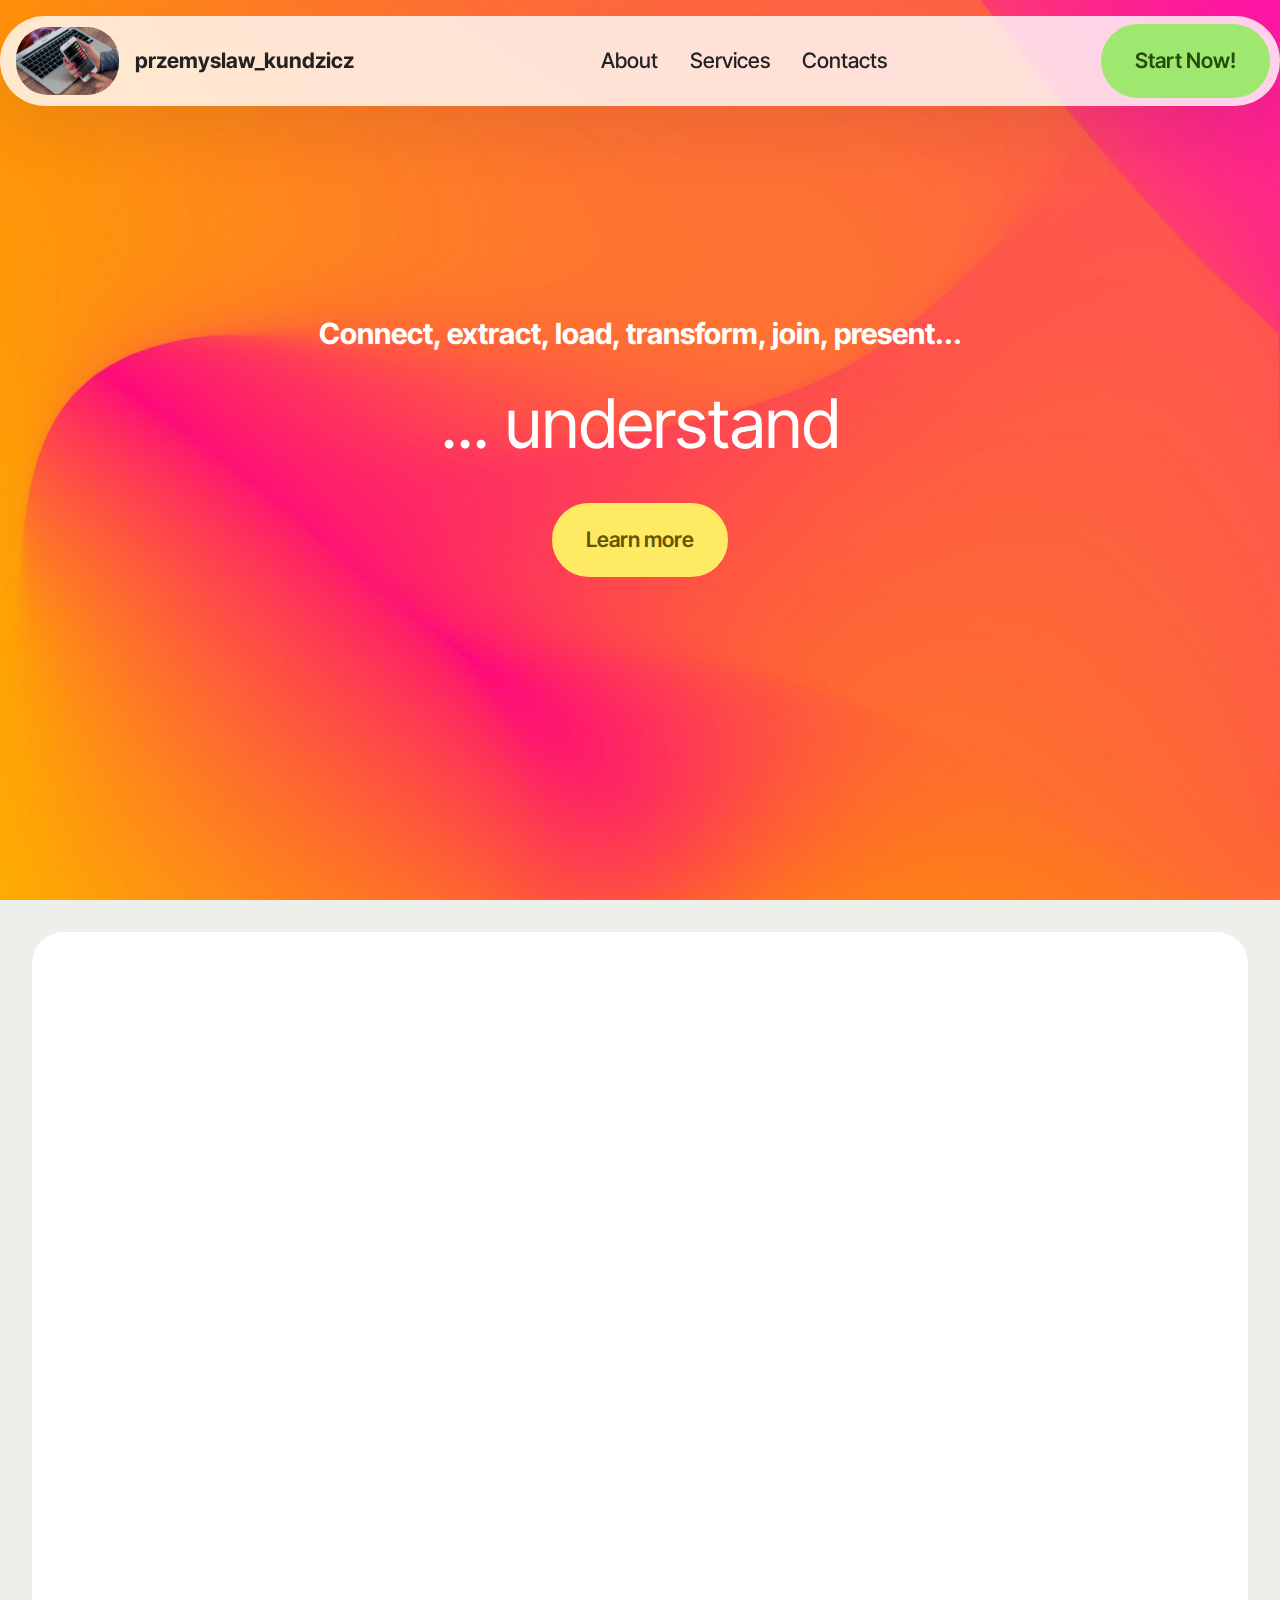
==== index.html @ 1487f39a "Add files via upload" ====
<!DOCTYPE html>
<html  >
<head>
  <!-- Site made with Mobirise Website Builder v5.9.13, https://mobirise.com -->
  <meta charset="UTF-8">
  <meta http-equiv="X-UA-Compatible" content="IE=edge">
  <meta name="generator" content="Mobirise v5.9.13, mobirise.com">
  <meta name="viewport" content="width=device-width, initial-scale=1, minimum-scale=1">
  <link rel="shortcut icon" href="assets/images/mbr-206x137.jpg" type="image/x-icon">
  <meta name="description" content="">
  
  
  <title>Home</title>
  <link rel="stylesheet" href="assets/bootstrap/css/bootstrap.min.css">
  <link rel="stylesheet" href="assets/bootstrap/css/bootstrap-grid.min.css">
  <link rel="stylesheet" href="assets/bootstrap/css/bootstrap-reboot.min.css">
  <link rel="stylesheet" href="assets/animatecss/animate.css">
  <link rel="stylesheet" href="assets/dropdown/css/style.css">
  <link rel="stylesheet" href="assets/socicon/css/styles.css">
  <link rel="stylesheet" href="assets/theme/css/style.css">
  <link rel="preload" href="https://fonts.googleapis.com/css?family=Inter+Tight:100,200,300,400,500,600,700,800,900,100i,200i,300i,400i,500i,600i,700i,800i,900i&display=swap" as="style" onload="this.onload=null;this.rel='stylesheet'">
  <noscript><link rel="stylesheet" href="https://fonts.googleapis.com/css?family=Inter+Tight:100,200,300,400,500,600,700,800,900,100i,200i,300i,400i,500i,600i,700i,800i,900i&display=swap"></noscript>
  <link rel="preload" as="style" href="assets/mobirise/css/mbr-additional.css?v=qPRZ7z"><link rel="stylesheet" href="assets/mobirise/css/mbr-additional.css?v=qPRZ7z" type="text/css">

  
  
  
</head>
<body>
  
  <section data-bs-version="5.1" class="menu menu5 cid-u58ZSZnhyz" once="menu" id="menu05-0">
	

	<nav class="navbar navbar-dropdown navbar-fixed-top navbar-expand-lg">
		<div class="container">
			<div class="navbar-brand">
				<span class="navbar-logo">
					<a href="https://mobiri.se">
						<img src="assets/images/mbr-206x137.jpg" alt="Mobirise Website Builder" style="height: 4.3rem;">
					</a>
				</span>
				<span class="navbar-caption-wrap"><a class="navbar-caption text-black display-4" href="https://mobiri.se">przemyslaw_kundzicz</a></span>
			</div>
			<button class="navbar-toggler" type="button" data-toggle="collapse" data-bs-toggle="collapse" data-target="#navbarSupportedContent" data-bs-target="#navbarSupportedContent" aria-controls="navbarNavAltMarkup" aria-expanded="false" aria-label="Toggle navigation">
				<div class="hamburger">
					<span></span>
					<span></span>
					<span></span>
					<span></span>
				</div>
			</button>
			<div class="collapse navbar-collapse" id="navbarSupportedContent">
				<ul class="navbar-nav nav-dropdown" data-app-modern-menu="true">
					<li class="nav-item">
						<a class="nav-link link text-black display-4" href="https://mobiri.se">About</a>
					</li>
					<li class="nav-item">
						<a class="nav-link link text-black display-4" href="https://mobiri.se" aria-expanded="false">Services</a>
					</li>
					<li class="nav-item">
						<a class="nav-link link text-black display-4" href="https://mobiri.se">Contacts</a>
					</li>
				</ul>
				<div class="navbar-buttons mbr-section-btn">
					<a class="btn btn-primary display-4" href="https://mobiri.se"> Start Now!</a>
				</div>
			</div>
		</div>
	</nav>
</section>

<section data-bs-version="5.1" class="header09 startm5 cid-u58ZUI13Qt mbr-fullscreen" id="header09-1">	
    
	
	
	<div class="container-fluid">
		<div class="row">
			<div class="content-wrap col-12 col-md-8">
				<h1 class="mbr-section-title mbr-fonts-style mbr-white mb-4 display-5"><strong>Connect, extract, load, transform, join, present...</strong><br></h1>
				
				<p class="mbr-fonts-style mbr-text mbr-white mb-4 display-1">... understand<br></p>
				<div class="mbr-section-btn">
					<a class="btn btn-danger display-7" href="https://mobiri.se">
						Learn more
					</a>
				</div>
			</div>
		</div>
	</div>
</section>

<section data-bs-version="5.1" class="start article01 cid-u5jY8xt0sE" id="article01-4">
	

	
	
	<div class="container">
		<div class="row justify-content-center">
			<div class="card col-md-12 col-lg-12">
				<div class="card-wrapper">
					<div class="row">
						<div class="image-wrapper col-12 col-sm-6 justify-content-center">
							<img src="assets/images/11.jpg" alt="Mobirise Website Builder">
						</div>
						<div class="image-wrapper col-12 col-sm-6 justify-content-center">
							<img src="assets/images/gallery02.jpg" alt="Mobirise Website Builder">
						</div>
					</div>

					<div class="card-box align-left mb-3 card-content-text">
						<h4 class="card-title mbr-fonts-style mbr-white mb-0 display-5"><strong>Let us do magic</strong></h4>
						<p class="mbr-text mbr-fonts-style mt-3 mb-0 display-7">
						Photography, an eternal art, embraces tradition, creativity, and skill. It captures narratives through mesmerizing frames, linking generations. From shutter to showcase, it's a form of expression that celebrates uniqueness. Photography evokes delight and empowers us to create with our own perspectives. It immortalizes memories and defines trends, igniting the allure of creation.
						</p>
						
					</div>
				</div>
			</div>
		</div>
	</div>
</section>

<section data-bs-version="5.1" class="features11 cid-u5k0Bs9Fzd" id="features11-6">
    <!---->
    

    
    
    <div class="container">
        <div class="title">
            <h3 class="mbr-section-title mbr-fonts-style mb-4 display-2">
                <strong>Pricing</strong></h3>
            
        </div>
        <div class="item features-image">
            <div class="item-wrapper">
                <div class="row align-items-center">
                    <div class="col-12 col-md-3">
                        <div class="image-wrapper">
                            <img src="assets/images/mbr-596x397.jpg" alt="Mobirise Website Builder" title="">
                        </div>
                    </div>
                    <div class="col-12 col-md">
                        <div class="card-box">
                            <div class="row">
                                <div class="col-12">
                                    <div class="top-line">
                                        <h4 class="card-title mbr-fonts-style display-5"><strong>Walk</strong></h4>
                                        <p class="cost mbr-fonts-style display-5">
                                            $599</p>
                                    </div>
                                </div>
                                <div class="col-12">
                                    <div class="bottom-line">
                                        <p class="mbr-text mbr-fonts-style m-0 display-7">
                                            Themes in the Mobirise website builder offer multiple blocks: intros,
                                            sliders, galleries, forms, articles, and so on. Start a project and click on
                                            the red plus buttons to see the blocks available for your theme.
                                        </p>
                                    </div>
                                </div>
                            </div>
                        </div>
                    </div>
                </div>
            </div>
        </div>
        <div class="item features-image">
            <div class="item-wrapper">
                <div class="row align-items-center">
                    <div class="col-12 col-md-3">
                        <div class="image-wrapper">
                            <img src="assets/images/mbr-596x410.jpg" alt="Mobirise Website Builder" title="">
                        </div>
                    </div>
                    <div class="col-12 col-md">
                        <div class="card-box">
                            <div class="row">
                                <div class="col-12">
                                    <div class="top-line">
                                        <h4 class="card-title mbr-fonts-style display-5"><strong>Crawl</strong></h4>
                                        <p class="cost mbr-fonts-style display-5">
                                            $799</p>
                                    </div>
                                </div>
                                <div class="col-12">
                                    <div class="bottom-line">
                                        <p class="mbr-text mbr-fonts-style m-0 display-7">
                                            Themes in the Mobirise website builder offer multiple blocks: intros,
                                            sliders, galleries, forms, articles, and so on. Start a project and click on
                                            the red plus buttons to see the blocks available for your theme.
                                        </p>
                                    </div>
                                </div>
                            </div>
                        </div>
                    </div>
                </div>
            </div>
        </div>
        <div class="item features-image mb-4 col-12 col-md-">
            <div class="item-wrapper">
                <div class="row align-items-center">
                    <div class="col-12 col-md-3">
                        <div class="image-wrapper">
                            <img src="assets/images/mbr-596x397.jpeg" alt="Mobirise Website Builder" title="">
                        </div>
                    </div>
                    <div class="col-12 col-md">
                        <div class="card-box">
                            <div class="row">
                                <div class="col-12">
                                    <div class="top-line">
                                        <h4 class="card-title mbr-fonts-style display-5"><strong>Sprint</strong></h4>
                                        <p class="cost mbr-fonts-style display-5">
                                            $999</p>
                                    </div>
                                </div>
                                <div class="col-12">
                                    <div class="bottom-line">
                                        <p class="mbr-text mbr-fonts-style m-0 display-7">
                                            Themes in the Mobirise website builder offer multiple blocks: intros,
                                            sliders, galleries, forms, articles, and so on. Start a project and click on
                                            the red plus buttons to see the blocks available for your theme.
                                        </p>
                                    </div>
                                </div>
                            </div>
                        </div>
                    </div>
                </div>
            </div>
        </div>
    </div>
</section>

<section data-bs-version="5.1" class="footer6 cid-u5k1U9RckX" once="footers" id="footer6-7">

    

    

    <div class="container">
        <div class="row content mbr-white">
            <div class="col-12 col-md-3 mbr-fonts-style display-7">
                <h5 class="mbr-section-subtitle mbr-fonts-style mb-2 display-7">
                    <strong>Address</strong>
                </h5>
                <p class="mbr-text mbr-fonts-style display-7">
                    Magazynowa 11A<br>
                    Warsaw, 02-652</p> <br>
                <h5 class="mbr-section-subtitle mbr-fonts-style mb-2 mt-4 display-7">
                    <strong>Contacts</strong>
                </h5>
                <p class="mbr-text mbr-fonts-style mb-4 display-7">
                    Email: support@mobirise.com <br>
                    Phone: +1 (0) 000 0000 001 <br>
                    Fax: +1 (0) 000 0000 002
                </p>
            </div>
            <div class="col-12 col-md-3 mbr-fonts-style display-7">
                <h5 class="mbr-section-subtitle mbr-fonts-style mb-2 display-7">
                    <strong>Links</strong>
                </h5>
                <ul class="list mbr-fonts-style mb-4 display-4">
                    <li class="mbr-text item-wrap">
                        <a class="text-primary" href="https://mobirise.co/">Website builder</a>
                    </li>
                    <li class="mbr-text item-wrap">
                        <a class="text-primary" href="https://mobirise.co/">Download for Windows</a>
                    </li>
                    <li class="mbr-text item-wrap">
                        <a class="text-primary" href="https://mobirise.co/">Download for Mac</a>
                    </li>
                </ul>
                <h5 class="mbr-section-subtitle mbr-fonts-style mb-2 mt-5 display-7">
                    <strong>Feedback</strong>
                </h5>
                <p class="mbr-text mbr-fonts-style mb-4 display-7">
                    Please send us your ideas, bug reports, suggestions! Any feedback would be appreciated.
                </p>
            </div>
            <div class="col-12 col-md-6">
                <div class="google-map"><iframe frameborder="0" style="border:0" src="https://www.google.com/maps/embed?pb=!1m18!1m12!1m3!1d2446.1252847448804!2d21.001676512980627!3d52.18659537185881!2m3!1f0!2f0!3f0!3m2!1i1024!2i768!4f13.1!3m3!1m2!1s0x471933290123abbb%3A0x7cb8f9ff1138bc71!2sMagazynowa%2011A%2C%2002-651%20Warszawa!5e0!3m2!1sen!2spl!4v1708884033286!5m2!1sen!2spl" allowfullscreen=""></iframe></div>
            </div>
            <div class="col-md-6">
                <div class="social-list align-left">
                    <div class="soc-item">
                        <a href="https://twitter.com/mobirise" target="_blank">
                            <span class="socicon-twitter socicon mbr-iconfont mbr-iconfont-social"></span>
                        </a>
                    </div>
                    <div class="soc-item">
                        <a href="https://www.facebook.com/pages/Mobirise/1616226671953247" target="_blank">
                            <span class="socicon-facebook socicon mbr-iconfont mbr-iconfont-social"></span>
                        </a>
                    </div>
                    <div class="soc-item">
                        <a href="https://www.youtube.com/c/mobirise" target="_blank">
                            <span class="socicon-youtube socicon mbr-iconfont mbr-iconfont-social"></span>
                        </a>
                    </div>
                    <div class="soc-item">
                        <a href="https://instagram.com/mobirise" target="_blank">
                            <span class="socicon-instagram socicon mbr-iconfont mbr-iconfont-social"></span>
                        </a>
                    </div>
                    <div class="soc-item">
                        <a href="https://plus.google.com/u/0/+Mobirise" target="_blank">
                            <span class="socicon-googleplus socicon mbr-iconfont mbr-iconfont-social"></span>
                        </a>
                    </div>
                    <div class="soc-item">
                        <a href="https://www.behance.net/Mobirise" target="_blank">
                            <span class="socicon-behance socicon mbr-iconfont mbr-iconfont-social"></span>
                        </a>
                    </div>
                </div>
            </div>
        </div>
        <div class="footer-lower">
            <div class="media-container-row">
                <div class="col-sm-12">
                    <hr>
                </div>
            </div>
            <div class="col-sm-12 copyright pl-0">
                <p class="mbr-text mbr-fonts-style mbr-white display-7">
                    © Copyright 2025 Mobirise - All Rights Reserved
                </p>
            </div>
        </div>
    </div>
</section><section class="display-7" style="padding: 0;align-items: center;justify-content: center;flex-wrap: wrap;    align-content: center;display: flex;position: relative;height: 4rem;"><a href="https://mobiri.se/3149069" style="flex: 1 1;height: 4rem;position: absolute;width: 100%;z-index: 1;"><img alt="" style="height: 4rem;" src="[data-uri]"></a><p style="margin: 0;text-align: center;" class="display-7">&#8204;</p><a style="z-index:1" href="https://mobirise.com">Mobirise </a></section><script src="assets/bootstrap/js/bootstrap.bundle.min.js"></script>  <script src="assets/smoothscroll/smooth-scroll.js"></script>  <script src="assets/ytplayer/index.js"></script>  <script src="assets/dropdown/js/navbar-dropdown.js"></script>  <script src="assets/theme/js/script.js"></script>  
  
  
  <input name="animation" type="hidden">
  </body>
</html>
---- assets/dropdown/css/style.css ----
.navbar-dropdown {
  left: 0;
  padding: 0;
  position: absolute;
  right: 0;
  top: 0;
  transition: all 0.45s ease;
  z-index: 1030;
  background: #282828; }
  .navbar-dropdown .navbar-logo {
    margin-right: 0.8rem;
    transition: margin 0.3s ease-in-out;
    vertical-align: middle; }
    .navbar-dropdown .navbar-logo img {
      height: 3.125rem;
      transition: all 0.3s ease-in-out; }
    .navbar-dropdown .navbar-logo.mbr-iconfont {
      font-size: 3.125rem;
      line-height: 3.125rem; }
  .navbar-dropdown .navbar-caption {
    font-weight: 700;
    white-space: normal;
    vertical-align: -4px;
    line-height: 3.125rem !important; }
    .navbar-dropdown .navbar-caption, .navbar-dropdown .navbar-caption:hover {
      color: inherit;
      text-decoration: none; }
  .navbar-dropdown .mbr-iconfont + .navbar-caption {
    vertical-align: -1px; }
  .navbar-dropdown.navbar-fixed-top {
    position: fixed; }
  .navbar-dropdown .navbar-brand span {
    vertical-align: -4px; }
  .navbar-dropdown.bg-color.transparent {
    background: none; }
  .navbar-dropdown.navbar-short .navbar-brand {
    padding: 0.625rem 0; }
    .navbar-dropdown.navbar-short .navbar-brand span {
      vertical-align: -1px; }
  .navbar-dropdown.navbar-short .navbar-caption {
    line-height: 2.375rem !important;
    vertical-align: -2px; }
  .navbar-dropdown.navbar-short .navbar-logo {
    margin-right: 0.5rem; }
    .navbar-dropdown.navbar-short .navbar-logo img {
      height: 2.375rem; }
    .navbar-dropdown.navbar-short .navbar-logo.mbr-iconfont {
      font-size: 2.375rem;
      line-height: 2.375rem; }
  .navbar-dropdown.navbar-short .mbr-table-cell {
    height: 3.625rem; }
  .navbar-dropdown .navbar-close {
    left: 0.6875rem;
    position: fixed;
    top: 0.75rem;
    z-index: 1000; }
  .navbar-dropdown .hamburger-icon {
    content: "";
    display: inline-block;
    vertical-align: middle;
    width: 16px;
    -webkit-box-shadow: 0 -6px 0 1px #282828,0 0 0 1px #282828,0 6px 0 1px #282828;
    -moz-box-shadow: 0 -6px 0 1px #282828,0 0 0 1px #282828,0 6px 0 1px #282828;
    box-shadow: 0 -6px 0 1px #282828,0 0 0 1px #282828,0 6px 0 1px #282828; }

.dropdown-menu .dropdown-toggle[data-toggle="dropdown-submenu"]::after {
  border-bottom: 0.35em solid transparent;
  border-left: 0.35em solid;
  border-right: 0;
  border-top: 0.35em solid transparent;
  margin-left: 0.3rem; }

.dropdown-menu .dropdown-item:focus {
  outline: 0; }

.nav-dropdown {
  font-size: 0.75rem;
  font-weight: 500;
  height: auto !important; }
  .nav-dropdown .nav-btn {
    padding-left: 1rem; }
  .nav-dropdown .link {
    margin: .667em 1.667em;
    font-weight: 500;
    padding: 0;
    transition: color .2s ease-in-out; }
    .nav-dropdown .link.dropdown-toggle {
      margin-right: 2.583em; }
      .nav-dropdown .link.dropdown-toggle::after {
        margin-left: .25rem;
        border-top: 0.35em solid;
        border-right: 0.35em solid transparent;
        border-left: 0.35em solid transparent;
        border-bottom: 0; }
      .nav-dropdown .link.dropdown-toggle[aria-expanded="true"] {
        margin: 0;
        padding: 0.667em 3.263em  0.667em 1.667em; }
  .nav-dropdown .link::after,
  .nav-dropdown .dropdown-item::after {
    color: inherit; }
  .nav-dropdown .btn {
    font-size: 0.75rem;
    font-weight: 700;
    letter-spacing: 0;
    margin-bottom: 0;
    padding-left: 1.25rem;
    padding-right: 1.25rem; }
  .nav-dropdown .dropdown-menu {
    border-radius: 0;
    border: 0;
    left: 0;
    margin: 0;
    padding-bottom: 1.25rem;
    padding-top: 1.25rem;
    position: relative; }
  .nav-dropdown .dropdown-submenu {
    margin-left: 0.125rem;
    top: 0; }
  .nav-dropdown .dropdown-item {
    font-weight: 500;
    line-height: 2;
    padding: 0.3846em 4.615em 0.3846em 1.5385em;
    position: relative;
    transition: color .2s ease-in-out, background-color .2s ease-in-out; }
    .nav-dropdown .dropdown-item::after {
      margin-top: -0.3077em;
      position: absolute;
      right: 1.1538em;
      top: 50%; }
    .nav-dropdown .dropdown-item:focus, .nav-dropdown .dropdown-item:hover {
      background: none; }

@media (max-width: 767px) {
  .nav-dropdown.navbar-toggleable-sm {
    bottom: 0;
    display: none;
    left: 0;
    overflow-x: hidden;
    position: fixed;
    top: 0;
    transform: translateX(-100%);
    -ms-transform: translateX(-100%);
    -webkit-transform: translateX(-100%);
    width: 18.75rem;
    z-index: 999; } }
.nav-dropdown.navbar-toggleable-xl {
  bottom: 0;
  display: none;
  left: 0;
  overflow-x: hidden;
  position: fixed;
  top: 0;
  transform: translateX(-100%);
  -ms-transform: translateX(-100%);
  -webkit-transform: translateX(-100%);
  width: 18.75rem;
  z-index: 999; }

.nav-dropdown-sm {
  display: block !important;
  overflow-x: hidden;
  overflow: auto;
  padding-top: 3.875rem; }
  .nav-dropdown-sm::after {
    content: "";
    display: block;
    height: 3rem;
    width: 100%; }
  .nav-dropdown-sm.collapse.in ~ .navbar-close {
    display: block !important; }
  .nav-dropdown-sm.collapsing, .nav-dropdown-sm.collapse.in {
    transform: translateX(0);
    -ms-transform: translateX(0);
    -webkit-transform: translateX(0);
    transition: all 0.25s ease-out;
    -webkit-transition: all 0.25s ease-out;
    background: #282828; }
  .nav-dropdown-sm.collapsing[aria-expanded="false"] {
    transform: translateX(-100%);
    -ms-transform: translateX(-100%);
    -webkit-transform: translateX(-100%); }
  .nav-dropdown-sm .nav-item {
    display: block;
    margin-left: 0 !important;
    padding-left: 0; }
  .nav-dropdown-sm .link,
  .nav-dropdown-sm .dropdown-item {
    border-top: 1px dotted rgba(255, 255, 255, 0.1);
    font-size: 0.8125rem;
    line-height: 1.6;
    margin: 0 !important;
    padding: 0.875rem 2.4rem 0.875rem 1.5625rem !important;
    position: relative;
    white-space: normal; }
    .nav-dropdown-sm .link:focus, .nav-dropdown-sm .link:hover,
    .nav-dropdown-sm .dropdown-item:focus,
    .nav-dropdown-sm .dropdown-item:hover {
      background: rgba(0, 0, 0, 0.2) !important;
      color: #c0a375; }
  .nav-dropdown-sm .nav-btn {
    position: relative;
    padding: 1.5625rem 1.5625rem 0 1.5625rem; }
    .nav-dropdown-sm .nav-btn::before {
      border-top: 1px dotted rgba(255, 255, 255, 0.1);
      content: "";
      left: 0;
      position: absolute;
      top: 0;
      width: 100%; }
    .nav-dropdown-sm .nav-btn + .nav-btn {
      padding-top: 0.625rem; }
      .nav-dropdown-sm .nav-btn + .nav-btn::before {
        display: none; }
  .nav-dropdown-sm .btn {
    padding: 0.625rem 0; }
  .nav-dropdown-sm .dropdown-toggle[data-toggle="dropdown-submenu"]::after {
    margin-left: .25rem;
    border-top: 0.35em solid;
    border-right: 0.35em solid transparent;
    border-left: 0.35em solid transparent;
    border-bottom: 0; }
  .nav-dropdown-sm .dropdown-toggle[data-toggle="dropdown-submenu"][aria-expanded="true"]::after {
    border-top: 0;
    border-right: 0.35em solid transparent;
    border-left: 0.35em solid transparent;
    border-bottom: 0.35em solid; }
  .nav-dropdown-sm .dropdown-menu {
    margin: 0;
    padding: 0;
    position: relative;
    top: 0;
    left: 0;
    width: 100%;
    border: 0;
    float: none;
    border-radius: 0;
    background: none; }
  .nav-dropdown-sm .dropdown-submenu {
    left: 100%;
    margin-left: 0.125rem;
    margin-top: -1.25rem;
    top: 0; }

.navbar-toggleable-sm .nav-dropdown .dropdown-menu {
  position: absolute; }

.navbar-toggleable-sm .nav-dropdown .dropdown-submenu {
  left: 100%;
  margin-left: 0.125rem;
  margin-top: -1.25rem;
  top: 0; }

.navbar-toggleable-sm.opened .nav-dropdown .dropdown-menu {
  position: relative; }

.navbar-toggleable-sm.opened .nav-dropdown .dropdown-submenu {
  left: 0;
  margin-left: 00rem;
  margin-top: 0rem;
  top: 0; }

.is-builder .nav-dropdown.collapsing {
  transition: none !important; }
---- assets/socicon/css/styles.css ----
@charset "UTF-8";

@font-face {
  font-family: 'Socicon';
  src:  url('../fonts/socicon.eot');
  src:  url('../fonts/socicon.eot?#iefix') format('embedded-opentype'),
    url('../fonts/socicon.woff2') format('woff2'),
    url('../fonts/socicon.ttf') format('truetype'),
    url('../fonts/socicon.woff') format('woff'),
    url('../fonts/socicon.svg#socicon') format('svg');
  font-weight: normal;
  font-style: normal;
  font-display: swap;
}

[data-icon]:before {
  font-family: "socicon" !important;
  content: attr(data-icon);
  font-style: normal !important;
  font-weight: normal !important;
  font-variant: normal !important;
  text-transform: none !important;
  speak: none;
  line-height: 1;
  -webkit-font-smoothing: antialiased;
  -moz-osx-font-smoothing: grayscale;
}

[class^="socicon-"], [class*=" socicon-"] {
  /* use !important to prevent issues with browser extensions that change fonts */
  font-family: 'Socicon' !important;
  speak: none;
  font-style: normal;
  font-weight: normal;
  font-variant: normal;
  text-transform: none;
  line-height: 1;

  /* Better Font Rendering =========== */
  -webkit-font-smoothing: antialiased;
  -moz-osx-font-smoothing: grayscale;
}

.socicon-eitaa:before {
  content: "\e97c";
}
.socicon-soroush:before {
  content: "\e97d";
}
.socicon-bale:before {
  content: "\e97e";
}
.socicon-zazzle:before {
  content: "\e97b";
}
.socicon-society6:before {
  content: "\e97a";
}
.socicon-redbubble:before {
  content: "\e979";
}
.socicon-avvo:before {
  content: "\e978";
}
.socicon-stitcher:before {
  content: "\e977";
}
.socicon-googlehangouts:before {
  content: "\e974";
}
.socicon-dlive:before {
  content: "\e975";
}
.socicon-vsco:before {
  content: "\e976";
}
.socicon-flipboard:before {
  content: "\e973";
}
.socicon-ubuntu:before {
  content: "\e958";
}
.socicon-artstation:before {
  content: "\e959";
}
.socicon-invision:before {
  content: "\e95a";
}
.socicon-torial:before {
  content: "\e95b";
}
.socicon-collectorz:before {
  content: "\e95c";
}
.socicon-seenthis:before {
  content: "\e95d";
}
.socicon-googleplaymusic:before {
  content: "\e95e";
}
.socicon-debian:before {
  content: "\e95f";
}
.socicon-filmfreeway:before {
  content: "\e960";
}
.socicon-gnome:before {
  content: "\e961";
}
.socicon-itchio:before {
  content: "\e962";
}
.socicon-jamendo:before {
  content: "\e963";
}
.socicon-mix:before {
  content: "\e964";
}
.socicon-sharepoint:before {
  content: "\e965";
}
.socicon-tinder:before {
  content: "\e966";
}
.socicon-windguru:before {
  content: "\e967";
}
.socicon-cdbaby:before {
  content: "\e968";
}
.socicon-elementaryos:before {
  content: "\e969";
}
.socicon-stage32:before {
  content: "\e96a";
}
.socicon-tiktok:before {
  content: "\e96b";
}
.socicon-gitter:before {
  content: "\e96c";
}
.socicon-letterboxd:before {
  content: "\e96d";
}
.socicon-threema:before {
  content: "\e96e";
}
.socicon-splice:before {
  content: "\e96f";
}
.socicon-metapop:before {
  content: "\e970";
}
.socicon-naver:before {
  content: "\e971";
}
.socicon-remote:before {
  content: "\e972";
}
.socicon-internet:before {
  content: "\e957";
}
.socicon-moddb:before {
  content: "\e94b";
}
.socicon-indiedb:before {
  content: "\e94c";
}
.socicon-traxsource:before {
  content: "\e94d";
}
.socicon-gamefor:before {
  content: "\e94e";
}
.socicon-pixiv:before {
  content: "\e94f";
}
.socicon-myanimelist:before {
  content: "\e950";
}
.socicon-blackberry:before {
  content: "\e951";
}
.socicon-wickr:before {
  content: "\e952";
}
.socicon-spip:before {
  content: "\e953";
}
.socicon-napster:before {
  content: "\e954";
}
.socicon-beatport:before {
  content: "\e955";
}
.socicon-hackerone:before {
  content: "\e956";
}
.socicon-hackernews:before {
  content: "\e946";
}
.socicon-smashwords:before {
  content: "\e947";
}
.socicon-kobo:before {
  content: "\e948";
}
.socicon-bookbub:before {
  content: "\e949";
}
.socicon-mailru:before {
  content: "\e94a";
}
.socicon-gitlab:before {
  content: "\e945";
}
.socicon-instructables:before {
  content: "\e944";
}
.socicon-portfolio:before {
  content: "\e943";
}
.socicon-codered:before {
  content: "\e940";
}
.socicon-origin:before {
  content: "\e941";
}
.socicon-nextdoor:before {
  content: "\e942";
}
.socicon-udemy:before {
  content: "\e93f";
}
.socicon-livemaster:before {
  content: "\e93e";
}
.socicon-crunchbase:before {
  content: "\e93b";
}
.socicon-homefy:before {
  content: "\e93c";
}
.socicon-calendly:before {
  content: "\e93d";
}
.socicon-realtor:before {
  content: "\e90f";
}
.socicon-tidal:before {
  content: "\e910";
}
.socicon-qobuz:before {
  content: "\e911";
}
.socicon-natgeo:before {
  content: "\e912";
}
.socicon-mastodon:before {
  content: "\e913";
}
.socicon-unsplash:before {
  content: "\e914";
}
.socicon-homeadvisor:before {
  content: "\e915";
}
.socicon-angieslist:before {
  content: "\e916";
}
.socicon-codepen:before {
  content: "\e917";
}
.socicon-slack:before {
  content: "\e918";
}
.socicon-openaigym:before {
  content: "\e919";
}
.socicon-logmein:before {
  content: "\e91a";
}
.socicon-fiverr:before {
  content: "\e91b";
}
.socicon-gotomeeting:before {
  content: "\e91c";
}
.socicon-aliexpress:before {
  content: "\e91d";
}
.socicon-guru:before {
  content: "\e91e";
}
.socicon-appstore:before {
  content: "\e91f";
}
.socicon-homes:before {
  content: "\e920";
}
.socicon-zoom:before {
  content: "\e921";
}
.socicon-alibaba:before {
  content: "\e922";
}
.socicon-craigslist:before {
  content: "\e923";
}
.socicon-wix:before {
  content: "\e924";
}
.socicon-redfin:before {
  content: "\e925";
}
.socicon-googlecalendar:before {
  content: "\e926";
}
.socicon-shopify:before {
  content: "\e927";
}
.socicon-freelancer:before {
  content: "\e928";
}
.socicon-seedrs:before {
  content: "\e929";
}
.socicon-bing:before {
  content: "\e92a";
}
.socicon-doodle:before {
  content: "\e92b";
}
.socicon-bonanza:before {
  content: "\e92c";
}
.socicon-squarespace:before {
  content: "\e92d";
}
.socicon-toptal:before {
  content: "\e92e";
}
.socicon-gust:before {
  content: "\e92f";
}
.socicon-ask:before {
  content: "\e930";
}
.socicon-trulia:before {
  content: "\e931";
}
.socicon-loomly:before {
  content: "\e932";
}
.socicon-ghost:before {
  content: "\e933";
}
.socicon-upwork:before {
  content: "\e934";
}
.socicon-fundable:before {
  content: "\e935";
}
.socicon-booking:before {
  content: "\e936";
}
.socicon-googlemaps:before {
  content: "\e937";
}
.socicon-zillow:before {
  content: "\e938";
}
.socicon-niconico:before {
  content: "\e939";
}
.socicon-toneden:before {
  content: "\e93a";
}
.socicon-augment:before {
  content: "\e908";
}
.socicon-bitbucket:before {
  content: "\e909";
}
.socicon-fyuse:before {
  content: "\e90a";
}
.socicon-yt-gaming:before {
  content: "\e90b";
}
.socicon-sketchfab:before {
  content: "\e90c";
}
.socicon-mobcrush:before {
  content: "\e90d";
}
.socicon-microsoft:before {
  content: "\e90e";
}
.socicon-pandora:before {
  content: "\e907";
}
.socicon-messenger:before {
  content: "\e906";
}
.socicon-gamewisp:before {
  content: "\e905";
}
.socicon-bloglovin:before {
  content: "\e904";
}
.socicon-tunein:before {
  content: "\e903";
}
.socicon-gamejolt:before {
  content: "\e901";
}
.socicon-trello:before {
  content: "\e902";
}
.socicon-spreadshirt:before {
  content: "\e900";
}
.socicon-500px:before {
  content: "\e000";
}
.socicon-8tracks:before {
  content: "\e001";
}
.socicon-airbnb:before {
  content: "\e002";
}
.socicon-alliance:before {
  content: "\e003";
}
.socicon-amazon:before {
  content: "\e004";
}
.socicon-amplement:before {
  content: "\e005";
}
.socicon-android:before {
  content: "\e006";
}
.socicon-angellist:before {
  content: "\e007";
}
.socicon-apple:before {
  content: "\e008";
}
.socicon-appnet:before {
  content: "\e009";
}
.socicon-baidu:before {
  content: "\e00a";
}
.socicon-bandcamp:before {
  content: "\e00b";
}
.socicon-battlenet:before {
  content: "\e00c";
}
.socicon-mixer:before {
  content: "\e00d";
}
.socicon-bebee:before {
  content: "\e00e";
}
.socicon-bebo:before {
  content: "\e00f";
}
.socicon-behance:before {
  content: "\e010";
}
.socicon-blizzard:before {
  content: "\e011";
}
.socicon-blogger:before {
  content: "\e012";
}
.socicon-buffer:before {
  content: "\e013";
}
.socicon-chrome:before {
  content: "\e014";
}
.socicon-coderwall:before {
  content: "\e015";
}
.socicon-curse:before {
  content: "\e016";
}
.socicon-dailymotion:before {
  content: "\e017";
}
.socicon-deezer:before {
  content: "\e018";
}
.socicon-delicious:before {
  content: "\e019";
}
.socicon-deviantart:before {
  content: "\e01a";
}
.socicon-diablo:before {
  content: "\e01b";
}
.socicon-digg:before {
  content: "\e01c";
}
.socicon-discord:before {
  content: "\e01d";
}
.socicon-disqus:before {
  content: "\e01e";
}
.socicon-douban:before {
  content: "\e01f";
}
.socicon-draugiem:before {
  content: "\e020";
}
.socicon-dribbble:before {
  content: "\e021";
}
.socicon-drupal:before {
  content: "\e022";
}
.socicon-ebay:before {
  content: "\e023";
}
.socicon-ello:before {
  content: "\e024";
}
.socicon-endomodo:before {
  content: "\e025";
}
.socicon-envato:before {
  content: "\e026";
}
.socicon-etsy:before {
  content: "\e027";
}
.socicon-facebook:before {
  content: "\e028";
}
.socicon-feedburner:before {
  content: "\e029";
}
.socicon-filmweb:before {
  content: "\e02a";
}
.socicon-firefox:before {
  content: "\e02b";
}
.socicon-flattr:before {
  content: "\e02c";
}
.socicon-flickr:before {
  content: "\e02d";
}
.socicon-formulr:before {
  content: "\e02e";
}
.socicon-forrst:before {
  content: "\e02f";
}
.socicon-foursquare:before {
  content: "\e030";
}
.socicon-friendfeed:before {
  content: "\e031";
}
.socicon-github:before {
  content: "\e032";
}
.socicon-goodreads:before {
  content: "\e033";
}
.socicon-google:before {
  content: "\e034";
}
.socicon-googlescholar:before {
  content: "\e035";
}
.socicon-googlegroups:before {
  content: "\e036";
}
.socicon-googlephotos:before {
  content: "\e037";
}
.socicon-googleplus:before {
  content: "\e038";
}
.socicon-grooveshark:before {
  content: "\e039";
}
.socicon-hackerrank:before {
  content: "\e03a";
}
.socicon-hearthstone:before {
  content: "\e03b";
}
.socicon-hellocoton:before {
  content: "\e03c";
}
.socicon-heroes:before {
  content: "\e03d";
}
.socicon-smashcast:before {
  content: "\e03e";
}
.socicon-horde:before {
  content: "\e03f";
}
.socicon-houzz:before {
  content: "\e040";
}
.socicon-icq:before {
  content: "\e041";
}
.socicon-identica:before {
  content: "\e042";
}
.socicon-imdb:before {
  content: "\e043";
}
.socicon-instagram:before {
  content: "\e044";
}
.socicon-issuu:before {
  content: "\e045";
}
.socicon-istock:before {
  content: "\e046";
}
.socicon-itunes:before {
  content: "\e047";
}
.socicon-keybase:before {
  content: "\e048";
}
.socicon-lanyrd:before {
  content: "\e049";
}
.socicon-lastfm:before {
  content: "\e04a";
}
.socicon-line:before {
  content: "\e04b";
}
.socicon-linkedin:before {
  content: "\e04c";
}
.socicon-livejournal:before {
  content: "\e04d";
}
.socicon-lyft:before {
  content: "\e04e";
}
.socicon-macos:before {
  content: "\e04f";
}
.socicon-mail:before {
  content: "\e050";
}
.socicon-medium:before {
  content: "\e051";
}
.socicon-meetup:before {
  content: "\e052";
}
.socicon-mixcloud:before {
  content: "\e053";
}
.socicon-modelmayhem:before {
  content: "\e054";
}
.socicon-mumble:before {
  content: "\e055";
}
.socicon-myspace:before {
  content: "\e056";
}
.socicon-newsvine:before {
  content: "\e057";
}
.socicon-nintendo:before {
  content: "\e058";
}
.socicon-npm:before {
  content: "\e059";
}
.socicon-odnoklassniki:before {
  content: "\e05a";
}
.socicon-openid:before {
  content: "\e05b";
}
.socicon-opera:before {
  content: "\e05c";
}
.socicon-outlook:before {
  content: "\e05d";
}
.socicon-overwatch:before {
  content: "\e05e";
}
.socicon-patreon:before {
  content: "\e05f";
}
.socicon-paypal:before {
  content: "\e060";
}
.socicon-periscope:before {
  content: "\e061";
}
.socicon-persona:before {
  content: "\e062";
}
.socicon-pinterest:before {
  content: "\e063";
}
.socicon-play:before {
  content: "\e064";
}
.socicon-player:before {
  content: "\e065";
}
.socicon-playstation:before {
  content: "\e066";
}
.socicon-pocket:before {
  content: "\e067";
}
.socicon-qq:before {
  content: "\e068";
}
.socicon-quora:before {
  content: "\e069";
}
.socicon-raidcall:before {
  content: "\e06a";
}
.socicon-ravelry:before {
  content: "\e06b";
}
.socicon-reddit:before {
  content: "\e06c";
}
.socicon-renren:before {
  content: "\e06d";
}
.socicon-researchgate:before {
  content: "\e06e";
}
.socicon-residentadvisor:before {
  content: "\e06f";
}
.socicon-reverbnation:before {
  content: "\e070";
}
.socicon-rss:before {
  content: "\e071";
}
.socicon-sharethis:before {
  content: "\e072";
}
.socicon-skype:before {
  content: "\e073";
}
.socicon-slideshare:before {
  content: "\e074";
}
.socicon-smugmug:before {
  content: "\e075";
}
.socicon-snapchat:before {
  content: "\e076";
}
.socicon-songkick:before {
  content: "\e077";
}
.socicon-soundcloud:before {
  content: "\e078";
}
.socicon-spotify:before {
  content: "\e079";
}
.socicon-stackexchange:before {
  content: "\e07a";
}
.socicon-stackoverflow:before {
  content: "\e07b";
}
.socicon-starcraft:before {
  content: "\e07c";
}
.socicon-stayfriends:before {
  content: "\e07d";
}
.socicon-steam:before {
  content: "\e07e";
}
.socicon-storehouse:before {
  content: "\e07f";
}
.socicon-strava:before {
  content: "\e080";
}
.socicon-streamjar:before {
  content: "\e081";
}
.socicon-stumbleupon:before {
  content: "\e082";
}
.socicon-swarm:before {
  content: "\e083";
}
.socicon-teamspeak:before {
  content: "\e084";
}
.socicon-teamviewer:before {
  content: "\e085";
}
.socicon-technorati:before {
  content: "\e086";
}
.socicon-telegram:before {
  content: "\e087";
}
.socicon-tripadvisor:before {
  content: "\e088";
}
.socicon-tripit:before {
  content: "\e089";
}
.socicon-triplej:before {
  content: "\e08a";
}
.socicon-tumblr:before {
  content: "\e08b";
}
.socicon-twitch:before {
  content: "\e08c";
}
.socicon-twitter:before {
  content: "\e08d";
}
.socicon-uber:before {
  content: "\e08e";
}
.socicon-ventrilo:before {
  content: "\e08f";
}
.socicon-viadeo:before {
  content: "\e090";
}
.socicon-viber:before {
  content: "\e091";
}
.socicon-viewbug:before {
  content: "\e092";
}
.socicon-vimeo:before {
  content: "\e093";
}
.socicon-vine:before {
  content: "\e094";
}
.socicon-vkontakte:before {
  content: "\e095";
}
.socicon-warcraft:before {
  content: "\e096";
}
.socicon-wechat:before {
  content: "\e097";
}
.socicon-weibo:before {
  content: "\e098";
}
.socicon-whatsapp:before {
  content: "\e099";
}
.socicon-wikipedia:before {
  content: "\e09a";
}
.socicon-windows:before {
  content: "\e09b";
}
.socicon-wordpress:before {
  content: "\e09c";
}
.socicon-wykop:before {
  content: "\e09d";
}
.socicon-xbox:before {
  content: "\e09e";
}
.socicon-xing:before {
  content: "\e09f";
}
.socicon-yahoo:before {
  content: "\e0a0";
}
.socicon-yammer:before {
  content: "\e0a1";
}
.socicon-yandex:before {
  content: "\e0a2";
}
.socicon-yelp:before {
  content: "\e0a3";
}
.socicon-younow:before {
  content: "\e0a4";
}
.socicon-youtube:before {
  content: "\e0a5";
}
.socicon-zapier:before {
  content: "\e0a6";
}
.socicon-zerply:before {
  content: "\e0a7";
}
.socicon-zomato:before {
  content: "\e0a8";
}
.socicon-zynga:before {
  content: "\e0a9";
}
---- assets/theme/css/style.css ----
@charset "UTF-8";
section {
  background-color: #ffffff;
}

body {
  font-style: normal;
  line-height: 1.5;
  font-weight: 400;
  color: #232323;
  position: relative;
}

button {
  background-color: transparent;
  border-color: transparent;
}

.embla__button,
.carousel-control {
  background-color: #edefea !important;
  opacity: 0.8 !important;
  color: #464845 !important;
  border-color: #edefea !important;
}

.carousel .close,
.modalWindow .close {
  background-color: #edefea !important;
  color: #464845 !important;
  border-color: #edefea !important;
  opacity: 0.8 !important;
}

.carousel .close:hover,
.modalWindow .close:hover {
  opacity: 1 !important;
}

.carousel-indicators li {
  background-color: #edefea !important;
  border: 2px solid #464845 !important;
}

.carousel-indicators li:hover,
.carousel-indicators li:active {
  opacity: 0.8 !important;
}

.embla__button:hover,
.carousel-control:hover {
  background-color: #edefea !important;
  opacity: 1 !important;
}

.modalWindow-video-container {
  height: 80%;
}

section,
.container,
.container-fluid {
  position: relative;
  word-wrap: break-word;
}

a.mbr-iconfont:hover {
  text-decoration: none;
}

.article .lead p,
.article .lead ul,
.article .lead ol,
.article .lead pre,
.article .lead blockquote {
  margin-bottom: 0;
}

a {
  font-style: normal;
  font-weight: 400;
  cursor: pointer;
}
a, a:hover {
  text-decoration: none;
}

.mbr-section-title {
  font-style: normal;
  line-height: 1.3;
}

.mbr-section-subtitle {
  line-height: 1.3;
}

.mbr-text {
  font-style: normal;
  line-height: 1.7;
}

h1,
h2,
h3,
h4,
h5,
h6,
.display-1,
.display-2,
.display-4,
.display-5,
.display-7,
span,
p,
a {
  line-height: 1;
  word-break: break-word;
  word-wrap: break-word;
  font-weight: 400;
}

b,
strong {
  font-weight: bold;
}

input:-webkit-autofill, input:-webkit-autofill:hover, input:-webkit-autofill:focus, input:-webkit-autofill:active {
  transition-delay: 9999s;
  -webkit-transition-property: background-color, color;
  transition-property: background-color, color;
}

textarea[type=hidden] {
  display: none;
}

section {
  background-position: 50% 50%;
  background-repeat: no-repeat;
  background-size: cover;
}
section .mbr-background-video,
section .mbr-background-video-preview {
  position: absolute;
  bottom: 0;
  left: 0;
  right: 0;
  top: 0;
}

.hidden {
  visibility: hidden;
}

.mbr-z-index20 {
  z-index: 20;
}

/*! Base colors */
.mbr-white {
  color: #ffffff;
}

.mbr-black {
  color: #111111;
}

.mbr-bg-white {
  background-color: #ffffff;
}

.mbr-bg-black {
  background-color: #000000;
}

/*! Text-aligns */
.align-left {
  text-align: left;
}

.align-center {
  text-align: center;
}

.align-right {
  text-align: right;
}

/*! Font-weight  */
.mbr-light {
  font-weight: 300;
}

.mbr-regular {
  font-weight: 400;
}

.mbr-semibold {
  font-weight: 500;
}

.mbr-bold {
  font-weight: 700;
}

/*! Media  */
.media-content {
  flex-basis: 100%;
}

.media-container-row {
  display: flex;
  flex-direction: row;
  flex-wrap: wrap;
  justify-content: center;
  align-content: center;
  align-items: start;
}
.media-container-row .media-size-item {
  width: 400px;
}

.media-container-column {
  display: flex;
  flex-direction: column;
  flex-wrap: wrap;
  justify-content: center;
  align-content: center;
  align-items: stretch;
}
.media-container-column > * {
  width: 100%;
}

@media (min-width: 992px) {
  .media-container-row {
    flex-wrap: nowrap;
  }
}
figure {
  margin-bottom: 0;
  overflow: hidden;
}

figure[mbr-media-size] {
  transition: width 0.1s;
}

img,
iframe {
  display: block;
  width: 100%;
}

.card {
  background-color: transparent;
  border: none;
}

.card-box {
  width: 100%;
}

.card-img {
  text-align: center;
  flex-shrink: 0;
  -webkit-flex-shrink: 0;
}

.media {
  max-width: 100%;
  margin: 0 auto;
}

.mbr-figure {
  align-self: center;
}

.media-container > div {
  max-width: 100%;
}

.mbr-figure img,
.card-img img {
  width: 100%;
}

@media (max-width: 991px) {
  .media-size-item {
    width: auto !important;
  }
  .media {
    width: auto;
  }
  .mbr-figure {
    width: 100% !important;
  }
}
/*! Buttons */
.mbr-section-btn {
  margin-left: -0.6rem;
  margin-right: -0.6rem;
  font-size: 0;
}

.btn {
  font-weight: 600;
  border-width: 1px;
  font-style: normal;
  margin: 0.6rem 0.6rem;
  white-space: normal;
  transition: all 0.2s ease-in-out;
  display: inline-flex;
  align-items: center;
  justify-content: center;
  word-break: break-word;
}

.btn-sm {
  font-weight: 600;
  letter-spacing: 0px;
  transition: all 0.3s ease-in-out;
}

.btn-md {
  font-weight: 600;
  letter-spacing: 0px;
  transition: all 0.3s ease-in-out;
}

.btn-lg {
  font-weight: 600;
  letter-spacing: 0px;
  transition: all 0.3s ease-in-out;
}

.btn-form {
  margin: 0;
}
.btn-form:hover {
  cursor: pointer;
}

nav .mbr-section-btn {
  margin-left: 0rem;
  margin-right: 0rem;
}

/*! Btn icon margin */
.btn .mbr-iconfont,
.btn.btn-sm .mbr-iconfont {
  order: 1;
  cursor: pointer;
  margin-left: 0.5rem;
  vertical-align: sub;
}

.btn.btn-md .mbr-iconfont,
.btn.btn-md .mbr-iconfont {
  margin-left: 0.8rem;
}

.mbr-regular {
  font-weight: 400;
}

.mbr-semibold {
  font-weight: 500;
}

.mbr-bold {
  font-weight: 700;
}

[type=submit] {
  -webkit-appearance: none;
}

/*! Full-screen */
.mbr-fullscreen .mbr-overlay {
  min-height: 100vh;
}

.mbr-fullscreen {
  display: flex;
  display: -moz-flex;
  display: -ms-flex;
  display: -o-flex;
  align-items: center;
  min-height: 100vh;
  padding-top: 3rem;
  padding-bottom: 3rem;
}

/*! Map */
.map {
  height: 25rem;
  position: relative;
}
.map iframe {
  width: 100%;
  height: 100%;
}

/*! Scroll to top arrow */
.mbr-arrow-up {
  bottom: 25px;
  right: 90px;
  position: fixed;
  text-align: right;
  z-index: 5000;
  color: #ffffff;
  font-size: 22px;
}

.mbr-arrow-up a {
  background: rgba(0, 0, 0, 0.2);
  border-radius: 50%;
  color: #fff;
  display: inline-block;
  height: 60px;
  width: 60px;
  border: 2px solid #fff;
  outline-style: none !important;
  position: relative;
  text-decoration: none;
  transition: all 0.3s ease-in-out;
  cursor: pointer;
  text-align: center;
}
.mbr-arrow-up a:hover {
  background-color: rgba(0, 0, 0, 0.4);
}
.mbr-arrow-up a i {
  line-height: 60px;
}

.mbr-arrow-up-icon {
  display: block;
  color: #fff;
}

.mbr-arrow-up-icon::before {
  content: "›";
  display: inline-block;
  font-family: serif;
  font-size: 22px;
  line-height: 1;
  font-style: normal;
  position: relative;
  top: 6px;
  left: -4px;
  transform: rotate(-90deg);
}

/*! Arrow Down */
.mbr-arrow {
  position: absolute;
  bottom: 45px;
  left: 50%;
  width: 60px;
  height: 60px;
  cursor: pointer;
  background-color: rgba(80, 80, 80, 0.5);
  border-radius: 50%;
  transform: translateX(-50%);
}
@media (max-width: 767px) {
  .mbr-arrow {
    display: none;
  }
}
.mbr-arrow > a {
  display: inline-block;
  text-decoration: none;
  outline-style: none;
  animation: arrowdown 1.7s ease-in-out infinite;
  color: #ffffff;
}
.mbr-arrow > a > i {
  position: absolute;
  top: -2px;
  left: 15px;
  font-size: 2rem;
}

#scrollToTop a i::before {
  content: "";
  position: absolute;
  display: block;
  border-bottom: 2.5px solid #fff;
  border-left: 2.5px solid #fff;
  width: 27.8%;
  height: 27.8%;
  left: 50%;
  top: 51%;
  transform: translateY(-30%) translateX(-50%) rotate(135deg);
}

@keyframes arrowdown {
  0% {
    transform: translateY(0px);
  }
  50% {
    transform: translateY(-5px);
  }
  100% {
    transform: translateY(0px);
  }
}
@media (max-width: 500px) {
  .mbr-arrow-up {
    left: 0;
    right: 0;
    text-align: center;
  }
}
/*Gradients animation*/
@keyframes gradient-animation {
  from {
    background-position: 0% 100%;
    animation-timing-function: ease-in-out;
  }
  to {
    background-position: 100% 0%;
    animation-timing-function: ease-in-out;
  }
}
.bg-gradient {
  background-size: 200% 200%;
  animation: gradient-animation 5s infinite alternate;
  -webkit-animation: gradient-animation 5s infinite alternate;
}

.menu .navbar-brand {
  display: -webkit-flex;
}
.menu .navbar-brand span {
  display: flex;
  display: -webkit-flex;
}
.menu .navbar-brand .navbar-caption-wrap {
  display: -webkit-flex;
}
.menu .navbar-brand .navbar-logo img {
  display: -webkit-flex;
  width: auto;
}
@media (min-width: 768px) and (max-width: 991px) {
  .menu .navbar-toggleable-sm .navbar-nav {
    display: -ms-flexbox;
  }
}
@media (max-width: 991px) {
  .menu .navbar-collapse {
    max-height: 93.5vh;
  }
  .menu .navbar-collapse.show {
    overflow: auto;
  }
}
@media (min-width: 992px) {
  .menu .navbar-nav.nav-dropdown {
    display: -webkit-flex;
  }
  .menu .navbar-toggleable-sm .navbar-collapse {
    display: -webkit-flex !important;
  }
  .menu .collapsed .navbar-collapse {
    max-height: 93.5vh;
  }
  .menu .collapsed .navbar-collapse.show {
    overflow: auto;
  }
}
@media (max-width: 767px) {
  .menu .navbar-collapse {
    max-height: 80vh;
  }
}

.nav-link .mbr-iconfont {
  margin-right: 0.5rem;
}

.navbar {
  display: -webkit-flex;
  -webkit-flex-wrap: wrap;
  -webkit-align-items: center;
  -webkit-justify-content: space-between;
}

.navbar-collapse {
  -webkit-flex-basis: 100%;
  -webkit-flex-grow: 1;
  -webkit-align-items: center;
}

.nav-dropdown .link {
  padding: 0.667em 1.667em !important;
  margin: 0 !important;
}

.nav {
  display: -webkit-flex;
  -webkit-flex-wrap: wrap;
}

.row {
  display: -webkit-flex;
  -webkit-flex-wrap: wrap;
}

.justify-content-center {
  -webkit-justify-content: center;
}

.form-inline {
  display: -webkit-flex;
}

.card-wrapper {
  -webkit-flex: 1;
}

.carousel-control {
  z-index: 10;
  display: -webkit-flex;
}

.carousel-controls {
  display: -webkit-flex;
}

.media {
  display: -webkit-flex;
}

.form-group:focus {
  outline: none;
}

.jq-selectbox__select {
  padding: 7px 0;
  position: relative;
}

.jq-selectbox__dropdown {
  overflow: hidden;
  border-radius: 10px;
  position: absolute;
  top: 100%;
  left: 0 !important;
  width: 100% !important;
}

.jq-selectbox__trigger-arrow {
  right: 0;
  transform: translateY(-50%);
}

.jq-selectbox li {
  padding: 1.07em 0.5em;
}

input[type=range] {
  padding-left: 0 !important;
  padding-right: 0 !important;
}

.modal-dialog,
.modal-content {
  height: 100%;
}

.modal-dialog .carousel-inner {
  height: calc(100vh - 1.75rem);
}
@media (max-width: 575px) {
  .modal-dialog .carousel-inner {
    height: calc(100vh - 1rem);
  }
}

.carousel-item {
  text-align: center;
}

.carousel-item img {
  margin: auto;
}

.navbar-toggler {
  align-self: flex-start;
  padding: 0.25rem 0.75rem;
  font-size: 1.25rem;
  line-height: 1;
  background: transparent;
  border: 1px solid transparent;
  border-radius: 0.25rem;
}

.navbar-toggler:focus,
.navbar-toggler:hover {
  text-decoration: none;
  box-shadow: none;
}

.navbar-toggler-icon {
  display: inline-block;
  width: 1.5em;
  height: 1.5em;
  vertical-align: middle;
  content: "";
  background: no-repeat center center;
  background-size: 100% 100%;
}

.navbar-toggler-left {
  position: absolute;
  left: 1rem;
}

.navbar-toggler-right {
  position: absolute;
  right: 1rem;
}

.card-img {
  width: auto;
}

.menu .navbar.collapsed:not(.beta-menu) {
  flex-direction: column;
}

.carousel-item.active,
.carousel-item-next,
.carousel-item-prev {
  display: flex;
}

.note-air-layout .dropup .dropdown-menu,
.note-air-layout .navbar-fixed-bottom .dropdown .dropdown-menu {
  bottom: initial !important;
}

html,
body {
  height: auto;
  min-height: 100vh;
}

.dropup .dropdown-toggle::after {
  display: none;
}

.form-asterisk {
  font-family: initial;
  position: absolute;
  top: -2px;
  font-weight: normal;
}

.form-control-label {
  position: relative;
  cursor: pointer;
  margin-bottom: 0.357em;
  padding: 0;
}

.alert {
  color: #ffffff;
  border-radius: 0;
  border: 0;
  font-size: 1.1rem;
  line-height: 1.5;
  margin-bottom: 1.875rem;
  padding: 1.25rem;
  position: relative;
  text-align: center;
}
.alert.alert-form::after {
  background-color: inherit;
  bottom: -7px;
  content: "";
  display: block;
  height: 14px;
  left: 50%;
  margin-left: -7px;
  position: absolute;
  transform: rotate(45deg);
  width: 14px;
}

.form-control {
  background-color: #ffffff;
  background-clip: border-box;
  color: #232323;
  line-height: 1rem !important;
  height: auto;
  padding: 1.2rem 2rem;
  transition: border-color 0.25s ease 0s;
  border: 1px solid transparent !important;
  border-radius: 4px;
  box-shadow: rgba(0, 0, 0, 0.07) 0px 1px 1px 0px, rgba(0, 0, 0, 0.07) 0px 1px 3px 0px, rgba(0, 0, 0, 0.03) 0px 0px 0px 1px;
}
.form-active .form-control:invalid {
  border-color: red;
}

.row > * {
  padding-right: 1rem;
  padding-left: 1rem;
}

form .row {
  margin-left: -0.6rem;
  margin-right: -0.6rem;
}
form .row [class*=col] {
  padding-left: 0.6rem;
  padding-right: 0.6rem;
}

form .mbr-section-btn {
  padding-left: 0.6rem;
  padding-right: 0.6rem;
}

form .form-check-input {
  margin-top: 0.5;
}

textarea.form-control {
  line-height: 1.5rem !important;
}

.form-group {
  margin-bottom: 1.2rem;
}

.form-control,
form .btn {
  min-height: 48px;
}

.gdpr-block label span.textGDPR input[name=gdpr] {
  top: 7px;
}

.form-control:focus {
  box-shadow: none;
}

:focus {
  outline: none;
}

.mbr-overlay {
  background-color: #000;
  bottom: 0;
  left: 0;
  opacity: 0.5;
  position: absolute;
  right: 0;
  top: 0;
  z-index: 0;
  pointer-events: none;
}

blockquote {
  font-style: italic;
  padding: 3rem;
  font-size: 1.09rem;
  position: relative;
  border-left: 3px solid;
}

ul,
ol,
pre,
blockquote {
  margin-bottom: 2.3125rem;
}

.mt-4 {
  margin-top: 2rem !important;
}

.mb-4 {
  margin-bottom: 2rem !important;
}

.container,
.container-fluid {
  padding-left: 16px;
  padding-right: 16px;
}

.row {
  margin-left: -16px;
  margin-right: -16px;
}
.row > [class*=col] {
  padding-left: 16px;
  padding-right: 16px;
}

@media (min-width: 992px) {
  .container-fluid {
    padding-left: 32px;
    padding-right: 32px;
  }
}
@media (max-width: 991px) {
  .mbr-container {
    padding-left: 16px;
    padding-right: 16px;
  }
}
.app-video-wrapper > img {
  opacity: 1;
}

.app-video-wrapper {
  background: transparent;
}

.item {
  position: relative;
}

.dropdown-menu .dropdown-menu {
  left: 100%;
}

.dropdown-item + .dropdown-menu {
  display: none;
}

.dropdown-item:hover + .dropdown-menu,
.dropdown-menu:hover {
  display: block;
}

@media (min-aspect-ratio: 16/9) {
  .mbr-video-foreground {
    height: 300% !important;
    top: -100% !important;
  }
}
@media (max-aspect-ratio: 16/9) {
  .mbr-video-foreground {
    width: 300% !important;
    left: -100% !important;
  }
}.engine {
	position: absolute;
	text-indent: -2400px;
	text-align: center;
	padding: 0;
	top: 0;
	left: -2400px;
}
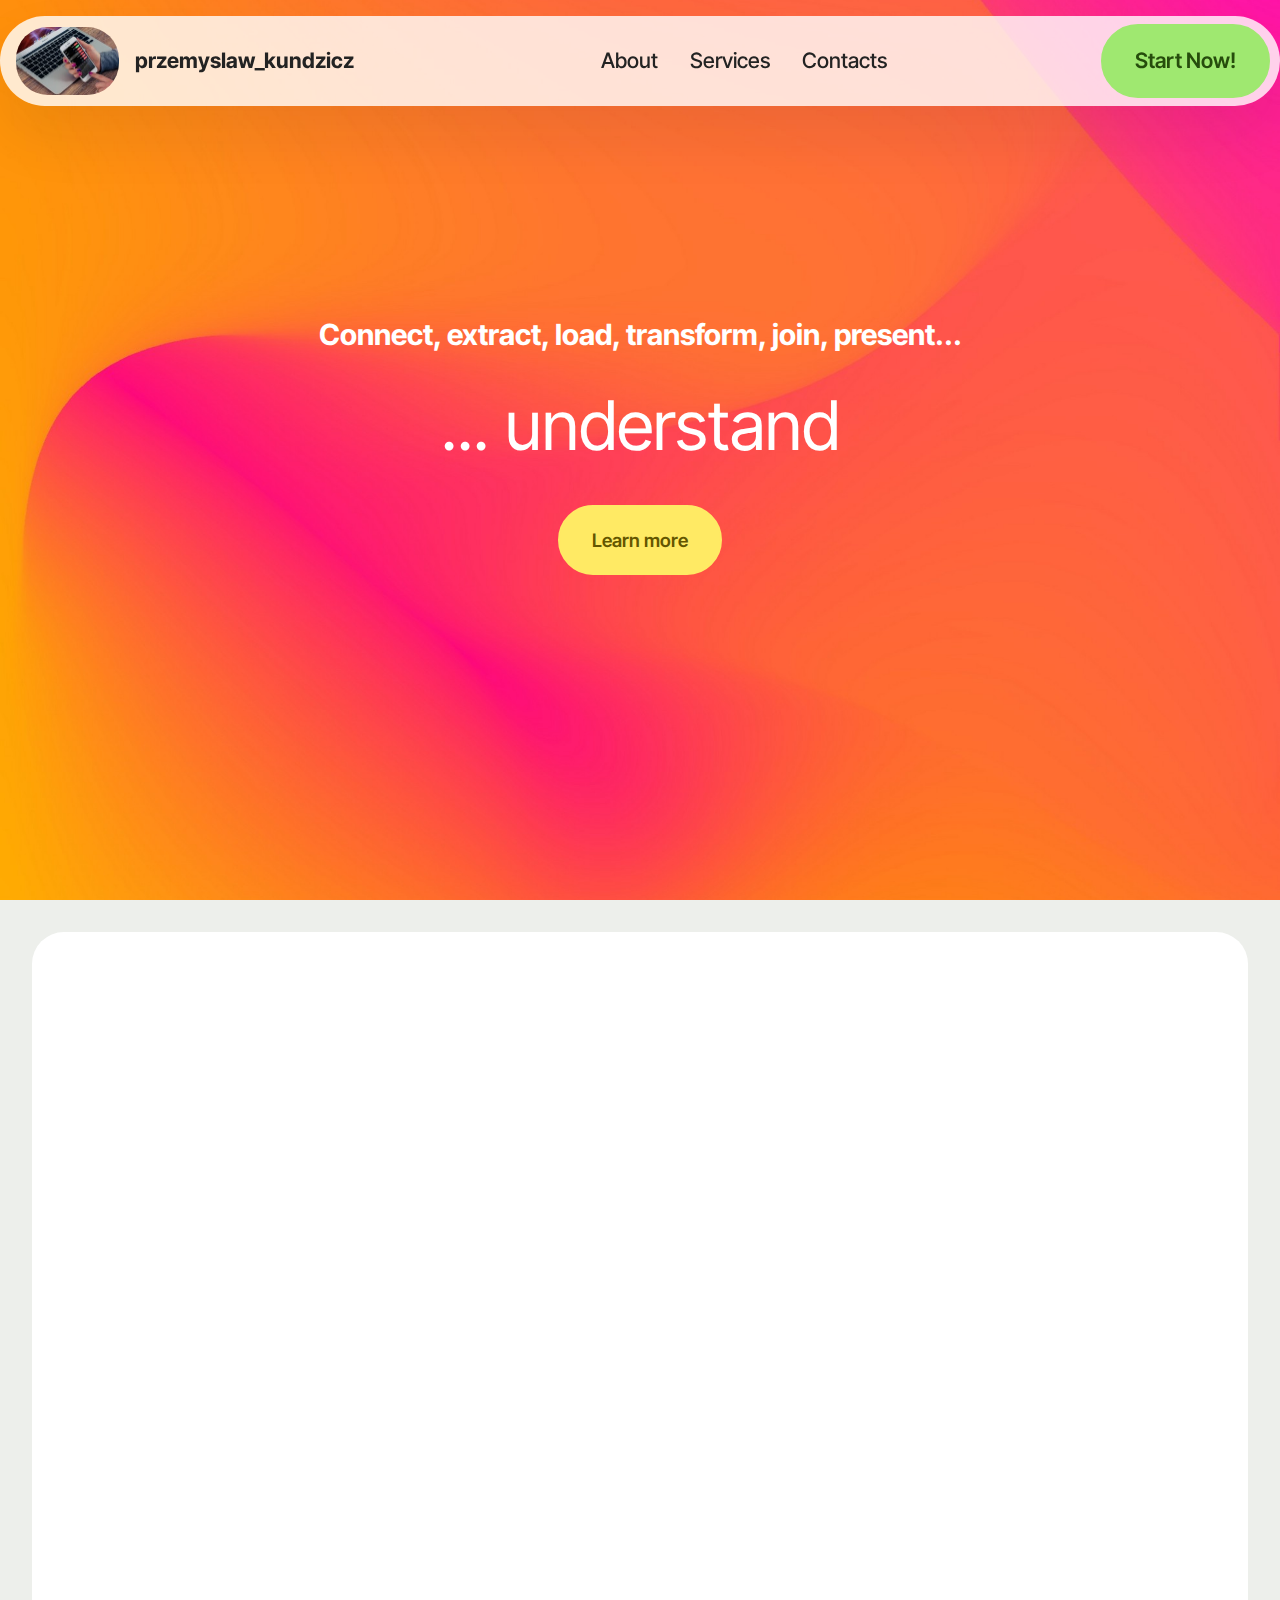
==== commit 233bfda3: "Add files via upload" ====
--- a/index.html
+++ b/index.html
@@ -16,11 +16,10 @@
   <link rel="stylesheet" href="assets/bootstrap/css/bootstrap-reboot.min.css">
   <link rel="stylesheet" href="assets/animatecss/animate.css">
   <link rel="stylesheet" href="assets/dropdown/css/style.css">
-  <link rel="stylesheet" href="assets/socicon/css/styles.css">
   <link rel="stylesheet" href="assets/theme/css/style.css">
   <link rel="preload" href="https://fonts.googleapis.com/css?family=Inter+Tight:100,200,300,400,500,600,700,800,900,100i,200i,300i,400i,500i,600i,700i,800i,900i&display=swap" as="style" onload="this.onload=null;this.rel='stylesheet'">
   <noscript><link rel="stylesheet" href="https://fonts.googleapis.com/css?family=Inter+Tight:100,200,300,400,500,600,700,800,900,100i,200i,300i,400i,500i,600i,700i,800i,900i&display=swap"></noscript>
-  <link rel="preload" as="style" href="assets/mobirise/css/mbr-additional.css?v=qPRZ7z"><link rel="stylesheet" href="assets/mobirise/css/mbr-additional.css?v=qPRZ7z" type="text/css">
+  <link rel="preload" as="style" href="assets/mobirise/css/mbr-additional.css?v=T27CDI"><link rel="stylesheet" href="assets/mobirise/css/mbr-additional.css?v=T27CDI" type="text/css">
 
   
   
@@ -108,230 +107,17 @@
 					</div>
 
 					<div class="card-box align-left mb-3 card-content-text">
-						<h4 class="card-title mbr-fonts-style mbr-white mb-0 display-5"><strong>Let us do magic</strong></h4>
+						<h4 class="card-title mbr-fonts-style mbr-white mb-0 display-5"><strong>Analytics maturity</strong></h4>
 						<p class="mbr-text mbr-fonts-style mt-3 mb-0 display-7">
-						Photography, an eternal art, embraces tradition, creativity, and skill. It captures narratives through mesmerizing frames, linking generations. From shutter to showcase, it's a form of expression that celebrates uniqueness. Photography evokes delight and empowers us to create with our own perspectives. It immortalizes memories and defines trends, igniting the allure of creation.
+						In the realm of big corporations, analytics maturity is paramount for success. This article delves into the journey of analytics maturity, showcasing examples from foundational to advanced levels. Companies exemplify excellence, leveraging robust infrastructure and a data-driven culture for superior performance. Conversely, others struggle due to fragmented processes and insufficient leadership commitment. By understanding the stages of analytics maturity and learning from both successes and pitfalls, organizations can chart a course towards higher efficiency, innovation, and competitiveness in today's data-centric landscape.
 						</p>
-						
+						<div class="mbr-section-btn mt-3 mb-0"><a class="btn btn-primary display-7" href="page1.html#article08-a">Read More</a></div>
 					</div>
 				</div>
 			</div>
 		</div>
 	</div>
-</section>
-
-<section data-bs-version="5.1" class="features11 cid-u5k0Bs9Fzd" id="features11-6">
-    <!---->
-    
-
-    
-    
-    <div class="container">
-        <div class="title">
-            <h3 class="mbr-section-title mbr-fonts-style mb-4 display-2">
-                <strong>Pricing</strong></h3>
-            
-        </div>
-        <div class="item features-image">
-            <div class="item-wrapper">
-                <div class="row align-items-center">
-                    <div class="col-12 col-md-3">
-                        <div class="image-wrapper">
-                            <img src="assets/images/mbr-596x397.jpg" alt="Mobirise Website Builder" title="">
-                        </div>
-                    </div>
-                    <div class="col-12 col-md">
-                        <div class="card-box">
-                            <div class="row">
-                                <div class="col-12">
-                                    <div class="top-line">
-                                        <h4 class="card-title mbr-fonts-style display-5"><strong>Walk</strong></h4>
-                                        <p class="cost mbr-fonts-style display-5">
-                                            $599</p>
-                                    </div>
-                                </div>
-                                <div class="col-12">
-                                    <div class="bottom-line">
-                                        <p class="mbr-text mbr-fonts-style m-0 display-7">
-                                            Themes in the Mobirise website builder offer multiple blocks: intros,
-                                            sliders, galleries, forms, articles, and so on. Start a project and click on
-                                            the red plus buttons to see the blocks available for your theme.
-                                        </p>
-                                    </div>
-                                </div>
-                            </div>
-                        </div>
-                    </div>
-                </div>
-            </div>
-        </div>
-        <div class="item features-image">
-            <div class="item-wrapper">
-                <div class="row align-items-center">
-                    <div class="col-12 col-md-3">
-                        <div class="image-wrapper">
-                            <img src="assets/images/mbr-596x410.jpg" alt="Mobirise Website Builder" title="">
-                        </div>
-                    </div>
-                    <div class="col-12 col-md">
-                        <div class="card-box">
-                            <div class="row">
-                                <div class="col-12">
-                                    <div class="top-line">
-                                        <h4 class="card-title mbr-fonts-style display-5"><strong>Crawl</strong></h4>
-                                        <p class="cost mbr-fonts-style display-5">
-                                            $799</p>
-                                    </div>
-                                </div>
-                                <div class="col-12">
-                                    <div class="bottom-line">
-                                        <p class="mbr-text mbr-fonts-style m-0 display-7">
-                                            Themes in the Mobirise website builder offer multiple blocks: intros,
-                                            sliders, galleries, forms, articles, and so on. Start a project and click on
-                                            the red plus buttons to see the blocks available for your theme.
-                                        </p>
-                                    </div>
-                                </div>
-                            </div>
-                        </div>
-                    </div>
-                </div>
-            </div>
-        </div>
-        <div class="item features-image mb-4 col-12 col-md-">
-            <div class="item-wrapper">
-                <div class="row align-items-center">
-                    <div class="col-12 col-md-3">
-                        <div class="image-wrapper">
-                            <img src="assets/images/mbr-596x397.jpeg" alt="Mobirise Website Builder" title="">
-                        </div>
-                    </div>
-                    <div class="col-12 col-md">
-                        <div class="card-box">
-                            <div class="row">
-                                <div class="col-12">
-                                    <div class="top-line">
-                                        <h4 class="card-title mbr-fonts-style display-5"><strong>Sprint</strong></h4>
-                                        <p class="cost mbr-fonts-style display-5">
-                                            $999</p>
-                                    </div>
-                                </div>
-                                <div class="col-12">
-                                    <div class="bottom-line">
-                                        <p class="mbr-text mbr-fonts-style m-0 display-7">
-                                            Themes in the Mobirise website builder offer multiple blocks: intros,
-                                            sliders, galleries, forms, articles, and so on. Start a project and click on
-                                            the red plus buttons to see the blocks available for your theme.
-                                        </p>
-                                    </div>
-                                </div>
-                            </div>
-                        </div>
-                    </div>
-                </div>
-            </div>
-        </div>
-    </div>
-</section>
-
-<section data-bs-version="5.1" class="footer6 cid-u5k1U9RckX" once="footers" id="footer6-7">
-
-    
-
-    
-
-    <div class="container">
-        <div class="row content mbr-white">
-            <div class="col-12 col-md-3 mbr-fonts-style display-7">
-                <h5 class="mbr-section-subtitle mbr-fonts-style mb-2 display-7">
-                    <strong>Address</strong>
-                </h5>
-                <p class="mbr-text mbr-fonts-style display-7">
-                    Magazynowa 11A<br>
-                    Warsaw, 02-652</p> <br>
-                <h5 class="mbr-section-subtitle mbr-fonts-style mb-2 mt-4 display-7">
-                    <strong>Contacts</strong>
-                </h5>
-                <p class="mbr-text mbr-fonts-style mb-4 display-7">
-                    Email: support@mobirise.com <br>
-                    Phone: +1 (0) 000 0000 001 <br>
-                    Fax: +1 (0) 000 0000 002
-                </p>
-            </div>
-            <div class="col-12 col-md-3 mbr-fonts-style display-7">
-                <h5 class="mbr-section-subtitle mbr-fonts-style mb-2 display-7">
-                    <strong>Links</strong>
-                </h5>
-                <ul class="list mbr-fonts-style mb-4 display-4">
-                    <li class="mbr-text item-wrap">
-                        <a class="text-primary" href="https://mobirise.co/">Website builder</a>
-                    </li>
-                    <li class="mbr-text item-wrap">
-                        <a class="text-primary" href="https://mobirise.co/">Download for Windows</a>
-                    </li>
-                    <li class="mbr-text item-wrap">
-                        <a class="text-primary" href="https://mobirise.co/">Download for Mac</a>
-                    </li>
-                </ul>
-                <h5 class="mbr-section-subtitle mbr-fonts-style mb-2 mt-5 display-7">
-                    <strong>Feedback</strong>
-                </h5>
-                <p class="mbr-text mbr-fonts-style mb-4 display-7">
-                    Please send us your ideas, bug reports, suggestions! Any feedback would be appreciated.
-                </p>
-            </div>
-            <div class="col-12 col-md-6">
-                <div class="google-map"><iframe frameborder="0" style="border:0" src="https://www.google.com/maps/embed?pb=!1m18!1m12!1m3!1d2446.1252847448804!2d21.001676512980627!3d52.18659537185881!2m3!1f0!2f0!3f0!3m2!1i1024!2i768!4f13.1!3m3!1m2!1s0x471933290123abbb%3A0x7cb8f9ff1138bc71!2sMagazynowa%2011A%2C%2002-651%20Warszawa!5e0!3m2!1sen!2spl!4v1708884033286!5m2!1sen!2spl" allowfullscreen=""></iframe></div>
-            </div>
-            <div class="col-md-6">
-                <div class="social-list align-left">
-                    <div class="soc-item">
-                        <a href="https://twitter.com/mobirise" target="_blank">
-                            <span class="socicon-twitter socicon mbr-iconfont mbr-iconfont-social"></span>
-                        </a>
-                    </div>
-                    <div class="soc-item">
-                        <a href="https://www.facebook.com/pages/Mobirise/1616226671953247" target="_blank">
-                            <span class="socicon-facebook socicon mbr-iconfont mbr-iconfont-social"></span>
-                        </a>
-                    </div>
-                    <div class="soc-item">
-                        <a href="https://www.youtube.com/c/mobirise" target="_blank">
-                            <span class="socicon-youtube socicon mbr-iconfont mbr-iconfont-social"></span>
-                        </a>
-                    </div>
-                    <div class="soc-item">
-                        <a href="https://instagram.com/mobirise" target="_blank">
-                            <span class="socicon-instagram socicon mbr-iconfont mbr-iconfont-social"></span>
-                        </a>
-                    </div>
-                    <div class="soc-item">
-                        <a href="https://plus.google.com/u/0/+Mobirise" target="_blank">
-                            <span class="socicon-googleplus socicon mbr-iconfont mbr-iconfont-social"></span>
-                        </a>
-                    </div>
-                    <div class="soc-item">
-                        <a href="https://www.behance.net/Mobirise" target="_blank">
-                            <span class="socicon-behance socicon mbr-iconfont mbr-iconfont-social"></span>
-                        </a>
-                    </div>
-                </div>
-            </div>
-        </div>
-        <div class="footer-lower">
-            <div class="media-container-row">
-                <div class="col-sm-12">
-                    <hr>
-                </div>
-            </div>
-            <div class="col-sm-12 copyright pl-0">
-                <p class="mbr-text mbr-fonts-style mbr-white display-7">
-                    © Copyright 2025 Mobirise - All Rights Reserved
-                </p>
-            </div>
-        </div>
-    </div>
-</section><section class="display-7" style="padding: 0;align-items: center;justify-content: center;flex-wrap: wrap;    align-content: center;display: flex;position: relative;height: 4rem;"><a href="https://mobiri.se/3149069" style="flex: 1 1;height: 4rem;position: absolute;width: 100%;z-index: 1;"><img alt="" style="height: 4rem;" src="[data-uri]"></a><p style="margin: 0;text-align: center;" class="display-7">&#8204;</p><a style="z-index:1" href="https://mobirise.com">Mobirise </a></section><script src="assets/bootstrap/js/bootstrap.bundle.min.js"></script>  <script src="assets/smoothscroll/smooth-scroll.js"></script>  <script src="assets/ytplayer/index.js"></script>  <script src="assets/dropdown/js/navbar-dropdown.js"></script>  <script src="assets/theme/js/script.js"></script>  
+</section><section class="display-7" style="padding: 0;align-items: center;justify-content: center;flex-wrap: wrap;    align-content: center;display: flex;position: relative;height: 4rem;"><a href="https://mobiri.se/3149069" style="flex: 1 1;height: 4rem;position: absolute;width: 100%;z-index: 1;"><img alt="" style="height: 4rem;" src="[data-uri]"></a><p style="margin: 0;text-align: center;" class="display-7">&#8204;</p><a style="z-index:1" href="https://mobirise.com/drag-drop-website-builder.html">Drag and Drop Website Builder</a></section><script src="assets/bootstrap/js/bootstrap.bundle.min.js"></script>  <script src="assets/smoothscroll/smooth-scroll.js"></script>  <script src="assets/ytplayer/index.js"></script>  <script src="assets/dropdown/js/navbar-dropdown.js"></script>  <script src="assets/theme/js/script.js"></script>  
   
   
   <input name="animation" type="hidden">
--- a/assets/mobirise/css/mbr-additional.css
+++ b/assets/mobirise/css/mbr-additional.css
@@ -53,11 +53,11 @@
 }
 .display-7 {
   font-family: 'Inter Tight', sans-serif;
-  font-size: 1.4rem;
+  font-size: 1.2rem;
   line-height: 1.3;
 }
 .display-7 > .mbr-iconfont {
-  font-size: 1.75rem;
+  font-size: 1.5rem;
 }
 /* ---- Fluid typography for mobile devices ---- */
 /* 1.4 - font scale ratio ( bootstrap == 1.42857 ) */
@@ -91,9 +91,9 @@
     line-height: calc( 1.4 * (1.35rem + (2 - 1.35) * ((100vw - 20rem) / (48 - 20))));
   }
   .display-7 {
-    font-size: 1.12rem;
-    font-size: calc( 1.14rem + (1.4 - 1.14) * ((100vw - 20rem) / (48 - 20)));
-    line-height: calc( 1.4 * (1.14rem + (1.4 - 1.14) * ((100vw - 20rem) / (48 - 20))));
+    font-size: 0.96rem;
+    font-size: calc( 1.07rem + (1.2 - 1.07) * ((100vw - 20rem) / (48 - 20)));
+    line-height: calc( 1.4 * (1.07rem + (1.2 - 1.07) * ((100vw - 20rem) / (48 - 20))));
   }
 }
 @media (min-width: 992px) and (max-width: 1400px) {
@@ -118,9 +118,9 @@
     line-height: calc( 1.4 * (1.35rem + (2 - 1.35) * ((100vw - 62rem) / (87 - 62))));
   }
   .display-7 {
-    font-size: 1.12rem;
-    font-size: calc( 1.14rem + (1.4 - 1.14) * ((100vw - 62rem) / (87 - 62)));
-    line-height: calc( 1.4 * (1.14rem + (1.4 - 1.14) * ((100vw - 62rem) / (87 - 62))));
+    font-size: 0.96rem;
+    font-size: calc( 1.07rem + (1.2 - 1.07) * ((100vw - 62rem) / (87 - 62)));
+    line-height: calc( 1.4 * (1.07rem + (1.2 - 1.07) * ((100vw - 62rem) / (87 - 62))));
   }
 }
 /* Buttons */
@@ -646,13 +646,13 @@
 }
 .form-control {
   font-family: 'Inter Tight', sans-serif;
-  font-size: 1.4rem;
+  font-size: 1.2rem;
   line-height: 1.3;
   font-weight: 400;
   border-radius: 40px !important;
 }
 .form-control > .mbr-iconfont {
-  font-size: 1.75rem;
+  font-size: 1.5rem;
 }
 .form-control:hover,
 .form-control:focus {
@@ -661,12 +661,12 @@
 }
 .form-control:-webkit-input-placeholder {
   font-family: 'Inter Tight', sans-serif;
-  font-size: 1.4rem;
+  font-size: 1.2rem;
   line-height: 1.3;
   font-weight: 400;
 }
 .form-control:-webkit-input-placeholder > .mbr-iconfont {
-  font-size: 1.75rem;
+  font-size: 1.5rem;
 }
 blockquote {
   border-color: #9fe870;
@@ -1460,15 +1460,571 @@
     padding: 4rem;
   }
 }
-.cid-u5k0Bs9Fzd {
-  padding-top: 2rem;
-  padding-bottom: 2rem;
+.cid-u58ZSZnhyz {
+  z-index: 1000;
+  width: 100%;
+  position: relative;
+}
+.cid-u58ZSZnhyz .dropdown-item:before {
+  font-family: Moririse2 !important;
+  content: "\e966";
+  display: inline-block;
+  width: 0;
+  position: absolute;
+  left: 1rem;
+  top: 0.5rem;
+  margin-right: 0.5rem;
+  line-height: 1;
+  font-size: inherit;
+  vertical-align: middle;
+  text-align: center;
+  overflow: hidden;
+  transform: scale(0, 1);
+  transition: all 0.25s ease-in-out;
+}
+@media (max-width: 767px) {
+  .cid-u58ZSZnhyz .navbar-toggler {
+    transform: scale(0.8);
+  }
+}
+.cid-u58ZSZnhyz .navbar-brand {
+  flex-shrink: 0;
+  align-items: center;
+  margin-right: 0;
+  padding: 10px 0;
+  transition: all 0.3s;
+  word-break: break-word;
+  z-index: 1;
+}
+.cid-u58ZSZnhyz .navbar-brand img {
+  max-width: 100%;
+  max-height: 100%;
+}
+.cid-u58ZSZnhyz .navbar-brand .navbar-caption {
+  line-height: inherit !important;
+}
+.cid-u58ZSZnhyz .navbar-brand .navbar-logo a {
+  outline: none;
+}
+.cid-u58ZSZnhyz .navbar-nav {
+  margin: auto;
+  margin-left: 0;
+  margin-left: auto;
+}
+.cid-u58ZSZnhyz .navbar-nav .nav-item {
+  padding: 0 !important;
+  transition: 0.3s all !important;
+}
+.cid-u58ZSZnhyz .navbar-nav .nav-item .nav-link {
+  padding: 16px !important;
+  margin: 0 !important;
+  border-radius: 1rem !important;
+  transition: 0.3s all !important;
+}
+.cid-u58ZSZnhyz .navbar-nav .nav-item .nav-link:hover {
+  background-color: rgba(27, 31, 10, 0.06);
+}
+.cid-u58ZSZnhyz .navbar-nav .open .nav-link::after {
+  transform: rotate(180deg);
+}
+@media (min-width: 992px) {
+  .cid-u58ZSZnhyz .navbar-nav .open .nav-link::before {
+    content: "";
+    width: 100%;
+    height: 20px;
+    top: 100%;
+    background: transparent;
+    position: absolute;
+  }
+}
+.cid-u58ZSZnhyz .navbar-nav .dropdown-item {
+  padding: 12px !important;
+  border-radius: 0.5rem !important;
+  margin: 0 8px !important;
+  transition: 0.3s all !important;
+}
+.cid-u58ZSZnhyz .navbar-nav .dropdown-item:hover {
+  background-color: rgba(27, 31, 10, 0.06);
+}
+@media (min-width: 992px) {
+  .cid-u58ZSZnhyz .navbar-nav {
+    padding-left: 1.5rem;
+  }
+}
+.cid-u58ZSZnhyz .nav-link {
+  width: fit-content;
+  position: relative;
+}
+.cid-u58ZSZnhyz .navbar-logo {
+  margin: 0 !important;
+}
+@media (max-width: 767px) {
+  .cid-u58ZSZnhyz .navbar-logo {
+    padding-left: 0;
+  }
+}
+.cid-u58ZSZnhyz .navbar-caption {
+  padding-left: 1rem;
+  padding-right: 0.5rem;
+}
+@media (max-width: 767px) {
+  .cid-u58ZSZnhyz .nav-dropdown {
+    padding-bottom: 0.5rem;
+  }
+}
+.cid-u58ZSZnhyz .nav-dropdown .link.dropdown-toggle::after {
+  margin-left: 0.5rem;
+  margin-top: 0.2rem;
+  transition: 0.3s all;
+}
+.cid-u58ZSZnhyz .container {
+  display: flex;
+  height: 90px;
+  padding: 0.5rem 0.6rem 0.5rem 1rem;
+  flex-wrap: nowrap;
+  background: rgba(255, 255, 255, 0.8) !important;
+  left: 0;
+  right: 0;
+  -webkit-box-pack: justify;
+  -ms-flex-pack: justify;
+  justify-content: flex-end;
+  -webkit-box-align: center;
+  -webkit-align-items: center;
+  -ms-flex-align: center;
+  align-items: center;
+  border-radius: 100vw;
+  margin-top: 1rem;
+  background-color: #ffffff;
+  box-shadow: 0 30px 60px 0 rgba(27, 31, 10, 0.08);
+}
+@media (max-width: 992px) {
+  .cid-u58ZSZnhyz .container {
+    padding-right: 2rem;
+  }
+}
+@media (max-width: 767px) {
+  .cid-u58ZSZnhyz .container {
+    width: 95%;
+    height: 56px !important;
+    padding: 0.5rem;
+    margin-top: 0rem;
+  }
+}
+.cid-u58ZSZnhyz .iconfont-wrapper {
+  font-size: 1.5rem;
+  padding-right: 0.5rem;
+}
+.cid-u58ZSZnhyz .dropdown-menu {
+  flex-wrap: wrap;
+  flex-direction: column;
+  max-width: 100%;
+  padding: 12px 4px !important;
+  border-radius: 1.5rem;
+  transition: 0.3s all !important;
+  min-width: auto;
+  background: #ffffff;
+  background: rgba(255, 255, 255, 0.8) !important;
+}
+.cid-u58ZSZnhyz .nav-item:focus,
+.cid-u58ZSZnhyz .nav-link:focus {
+  outline: none;
+}
+.cid-u58ZSZnhyz .dropdown .dropdown-menu .dropdown-item {
+  width: auto;
+  transition: all 0.25s ease-in-out;
+}
+.cid-u58ZSZnhyz .dropdown .dropdown-menu .dropdown-item::after {
+  right: 0.5rem;
+}
+.cid-u58ZSZnhyz .dropdown .dropdown-menu .dropdown-item .mbr-iconfont {
+  margin-right: 0.5rem;
+  vertical-align: sub;
+}
+.cid-u58ZSZnhyz .dropdown .dropdown-menu .dropdown-item .mbr-iconfont:before {
+  display: inline-block;
+  transform: scale(1, 1);
+  transition: all 0.25s ease-in-out;
+}
+.cid-u58ZSZnhyz .collapsed .dropdown-menu .dropdown-item:before {
+  display: none;
+}
+.cid-u58ZSZnhyz .collapsed .dropdown .dropdown-menu .dropdown-item {
+  padding: 0.235em 1.5em 0.235em 1.5em !important;
+  transition: none;
+  margin: 0 !important;
+}
+.cid-u58ZSZnhyz .navbar {
+  min-height: 90px;
+  transition: all 0.3s;
+  border-bottom: 1px solid transparent;
+  background: transparent !important;
+  padding: 0 !important;
+  border: none !important;
+  box-shadow: none !important;
+  border-radius: 0 !important;
+}
+.cid-u58ZSZnhyz .navbar.opened {
+  transition: all 0.3s;
+}
+.cid-u58ZSZnhyz .navbar .dropdown-item {
+  padding: 0.5rem 1.8rem;
+}
+.cid-u58ZSZnhyz .navbar .navbar-logo img {
+  width: auto;
+}
+.cid-u58ZSZnhyz .navbar .navbar-collapse {
+  z-index: 1;
+  justify-content: flex-end;
+}
+.cid-u58ZSZnhyz .navbar.collapsed {
+  justify-content: center;
+}
+.cid-u58ZSZnhyz .navbar.collapsed .nav-item .nav-link::before {
+  display: none;
+}
+.cid-u58ZSZnhyz .navbar.collapsed.opened .dropdown-menu {
+  top: 0;
+}
+@media (min-width: 992px) {
+  .cid-u58ZSZnhyz .navbar.collapsed.opened:not(.navbar-short) .navbar-collapse {
+    max-height: calc(98.5vh - 4.3rem);
+  }
+}
+.cid-u58ZSZnhyz .navbar.collapsed .dropdown-menu .dropdown-submenu {
+  left: 0 !important;
+}
+.cid-u58ZSZnhyz .navbar.collapsed .dropdown-menu .dropdown-item:after {
+  right: auto;
+}
+.cid-u58ZSZnhyz .navbar.collapsed .dropdown-menu .dropdown-toggle[data-toggle="dropdown-submenu"]:after {
+  margin-left: 0.5rem;
+  margin-top: 0.2rem;
+  border-top: 0.35em solid;
+  border-right: 0.35em solid transparent;
+  border-left: 0.35em solid transparent;
+  border-bottom: 0;
+  top: 41%;
+}
+.cid-u58ZSZnhyz .navbar.collapsed ul.navbar-nav li {
+  margin: auto;
+}
+.cid-u58ZSZnhyz .navbar.collapsed .dropdown-menu .dropdown-item {
+  padding: 0.25rem 1.5rem;
+  text-align: center;
+}
+.cid-u58ZSZnhyz .navbar.collapsed .icons-menu {
+  padding-left: 0;
+  padding-right: 0;
+  padding-top: 0.5rem;
+  padding-bottom: 0.5rem;
+}
+@media (max-width: 767px) {
+  .cid-u58ZSZnhyz .navbar {
+    min-height: 72px;
+  }
+  .cid-u58ZSZnhyz .navbar .navbar-logo img {
+    height: 2.5rem !important;
+  }
+}
+@media (max-width: 991px) {
+  .cid-u58ZSZnhyz .navbar .nav-item .nav-link::before {
+    display: none;
+  }
+  .cid-u58ZSZnhyz .navbar.opened .dropdown-menu {
+    top: 0;
+  }
+  .cid-u58ZSZnhyz .navbar .dropdown-menu .dropdown-submenu {
+    left: 0 !important;
+  }
+  .cid-u58ZSZnhyz .navbar .dropdown-menu .dropdown-item:after {
+    right: auto;
+  }
+  .cid-u58ZSZnhyz .navbar .dropdown-menu .dropdown-toggle[data-toggle="dropdown-submenu"]:after {
+    margin-left: 0.5rem;
+    margin-top: 0.2rem;
+    border-top: 0.35em solid;
+    border-right: 0.35em solid transparent;
+    border-left: 0.35em solid transparent;
+    border-bottom: 0;
+    top: 40%;
+  }
+  .cid-u58ZSZnhyz .navbar .dropdown-menu .dropdown-item {
+    padding: 0.25rem 1.5rem !important;
+    text-align: center;
+  }
+  .cid-u58ZSZnhyz .navbar .navbar-brand {
+    flex-shrink: initial;
+    flex-basis: auto;
+    word-break: break-word;
+    padding-right: 10px;
+  }
+  .cid-u58ZSZnhyz .navbar .navbar-toggler {
+    flex-basis: auto;
+  }
+  .cid-u58ZSZnhyz .navbar .icons-menu {
+    padding-left: 0;
+    padding-top: 0.5rem;
+    padding-bottom: 0.5rem;
+  }
+}
+.cid-u58ZSZnhyz .navbar.navbar-short .navbar-logo img {
+  height: 2rem;
+}
+.cid-u58ZSZnhyz .dropdown-item.active,
+.cid-u58ZSZnhyz .dropdown-item:active {
+  background-color: transparent;
+}
+.cid-u58ZSZnhyz .navbar-expand-lg .navbar-nav .nav-link {
+  padding: 0;
+}
+.cid-u58ZSZnhyz .nav-dropdown .link.dropdown-toggle {
+  margin-right: 1.667em;
+}
+.cid-u58ZSZnhyz .nav-dropdown .link.dropdown-toggle[aria-expanded="true"] {
+  margin-right: 0;
+  padding: 0.667em 1.667em;
+}
+.cid-u58ZSZnhyz .navbar.navbar-expand-lg .dropdown .dropdown-menu {
+  background: #ffffff;
+}
+.cid-u58ZSZnhyz .navbar.navbar-expand-lg .dropdown .dropdown-menu .dropdown-submenu {
+  margin: 0;
+  left: 105%;
+  transform: none;
+  top: -12px;
+}
+.cid-u58ZSZnhyz .navbar .dropdown.open > .dropdown-menu {
+  display: flex;
+}
+.cid-u58ZSZnhyz ul.navbar-nav {
+  flex-wrap: wrap;
+}
+.cid-u58ZSZnhyz .navbar-buttons {
+  text-align: center;
+  min-width: 140px;
+}
+@media (max-width: 992px) {
+  .cid-u58ZSZnhyz .navbar-buttons {
+    text-align: left;
+  }
+}
+.cid-u58ZSZnhyz button.navbar-toggler {
+  outline: none;
+  width: 31px;
+  height: 20px;
+  cursor: pointer;
+  transition: all 0.2s;
+  position: relative;
+  align-self: center;
+}
+.cid-u58ZSZnhyz button.navbar-toggler .hamburger span {
+  position: absolute;
+  right: 0;
+  width: 30px;
+  height: 2px;
+  border-right: 5px;
+  background-color: #000000;
+}
+.cid-u58ZSZnhyz button.navbar-toggler .hamburger span:nth-child(1) {
+  top: 0;
+  transition: all 0.2s;
+}
+.cid-u58ZSZnhyz button.navbar-toggler .hamburger span:nth-child(2) {
+  top: 8px;
+  transition: all 0.15s;
+}
+.cid-u58ZSZnhyz button.navbar-toggler .hamburger span:nth-child(3) {
+  top: 8px;
+  transition: all 0.15s;
+}
+.cid-u58ZSZnhyz button.navbar-toggler .hamburger span:nth-child(4) {
+  top: 16px;
+  transition: all 0.2s;
+}
+.cid-u58ZSZnhyz nav.opened .hamburger span:nth-child(1) {
+  top: 8px;
+  width: 0;
+  opacity: 0;
+  right: 50%;
+  transition: all 0.2s;
+}
+.cid-u58ZSZnhyz nav.opened .hamburger span:nth-child(2) {
+  transform: rotate(45deg);
+  transition: all 0.25s;
+}
+.cid-u58ZSZnhyz nav.opened .hamburger span:nth-child(3) {
+  transform: rotate(-45deg);
+  transition: all 0.25s;
+}
+.cid-u58ZSZnhyz nav.opened .hamburger span:nth-child(4) {
+  top: 8px;
+  width: 0;
+  opacity: 0;
+  right: 50%;
+  transition: all 0.2s;
+}
+.cid-u58ZSZnhyz .navbar-dropdown {
+  padding: 0 1rem;
+}
+.cid-u58ZSZnhyz a.nav-link {
+  display: flex;
+  align-items: center;
+  justify-content: center;
+}
+.cid-u58ZSZnhyz .icons-menu {
+  flex-wrap: nowrap;
+  display: flex;
+  justify-content: center;
+  padding-left: 1rem;
+  padding-right: 1rem;
+  padding-top: 0.3rem;
+  text-align: center;
+}
+@media (max-width: 992px) {
+  .cid-u58ZSZnhyz .icons-menu {
+    justify-content: flex-start;
+    margin-bottom: 0.5rem;
+  }
+}
+@media screen and (-ms-high-contrast: active), (-ms-high-contrast: none) {
+  .cid-u58ZSZnhyz .navbar {
+    height: 70px;
+  }
+  .cid-u58ZSZnhyz .navbar.opened {
+    height: auto;
+  }
+  .cid-u58ZSZnhyz .nav-item .nav-link:hover::before {
+    width: 175%;
+    max-width: calc(100% + 2rem);
+    left: -1rem;
+  }
+}
+.cid-u58ZSZnhyz .navbar .dropdown > .dropdown-menu {
+  display: none;
+  width: max-content;
+  max-width: 500px !important;
+  transform: translateX(-50%);
+  top: calc(100% + 20px);
+  left: 50%;
+}
+.cid-u58ZSZnhyz .navbar .dropdown > .dropdown-menu .dropdown-item {
+  line-height: 1 !important;
+}
+.cid-u58ZSZnhyz .navbar .dropdown > .dropdown-menu .dropdown .dropdown-item {
+  align-items: center;
+  display: flex;
+  height: max-content !important;
+  min-height: max-content !important;
+}
+.cid-u58ZSZnhyz .navbar .dropdown > .dropdown-menu .dropdown .dropdown-item::after {
+  display: inline-block;
+  position: static;
+  margin-left: 0.5rem;
+  margin-top: 0;
+  margin-right: 0;
+  margin-bottom: 0;
+  transition: 0.3s all;
+  transform: rotate(-90deg);
+}
+.cid-u58ZSZnhyz .navbar .dropdown > .dropdown-menu .dropdown.open .dropdown-item::after {
+  transform: rotate(0deg);
+}
+.cid-u58ZSZnhyz .mbr-section-btn {
+  margin: -0.6rem -0.6rem;
+}
+.cid-u58ZSZnhyz .navbar-toggler {
+  margin-left: 12px;
+  margin-right: 8px;
+  order: 1000;
+}
+@media (max-width: 991px) {
+  .cid-u58ZSZnhyz .navbar-brand {
+    margin-right: auto;
+  }
+  .cid-u58ZSZnhyz .navbar-collapse {
+    z-index: -1 !important;
+    position: absolute;
+    top: 110%;
+    left: 0;
+    width: 100%;
+    padding: 1rem;
+    border-radius: 1.5rem;
+    background: #ffffff;
+    opacity: 1;
+    border-color: rgba(255, 255, 255, 0.8) !important;
+    background: rgba(255, 255, 255, 0.8) !important;
+    backdrop-filter: blur(8px);
+  }
+  .cid-u58ZSZnhyz .navbar-nav .nav-item .nav-link::after {
+    margin-left: 10px;
+  }
+  .cid-u58ZSZnhyz .navbar-nav .dropdown-item:hover {
+    background-color: rgba(27, 31, 10, 0.06);
+  }
+  .cid-u58ZSZnhyz .navbar .dropdown > .dropdown-menu {
+    max-width: 100% !important;
+    transform: translateX(0);
+    top: 10px;
+    left: 0;
+    padding: 8px !important;
+    border-radius: 1rem;
+    background-color: rgba(27, 31, 10, 0.04) !important;
+  }
+  .cid-u58ZSZnhyz .navbar .dropdown > .dropdown-menu .dropdown-item {
+    padding: 8px !important;
+    line-height: 1 !important;
+    margin-bottom: 4px !important;
+  }
+  .cid-u58ZSZnhyz .navbar .dropdown > .dropdown-menu .dropdown .dropdown-item {
+    align-items: center;
+    display: flex;
+    height: max-content !important;
+    min-height: max-content !important;
+  }
+  .cid-u58ZSZnhyz .navbar .dropdown > .dropdown-menu .dropdown .dropdown-item::after {
+    display: inline-block;
+    position: static;
+    margin-left: 0.5rem;
+    margin-top: 0;
+    margin-right: 0;
+    margin-bottom: 0;
+    transition: 0.3s all;
+    transform: rotate(0deg);
+  }
+  .cid-u58ZSZnhyz .navbar .dropdown > .dropdown-menu .dropdown.open .dropdown-item::after {
+    transform: rotate(180deg);
+  }
+  .cid-u58ZSZnhyz .navbar .dropdown > .dropdown-menu .dropdown-submenu {
+    position: static;
+    width: 100%;
+    max-width: 100% !important;
+    transform: translateX(0) !important;
+    top: 0;
+    left: 0;
+    padding: 8px !important;
+    border-radius: 1rem;
+    background-color: rgba(27, 31, 10, 0.04) !important;
+  }
+  .cid-u58ZSZnhyz .navbar .dropdown.open > .dropdown-menu {
+    display: flex !important;
+    flex-direction: column;
+    align-items: flex-start;
+  }
+}
+@media (max-width: 575px) {
+  .cid-u58ZSZnhyz .navbar-collapse {
+    padding: 1rem;
+  }
+}
+.cid-u5l6Gmusqw {
+  padding-top: 5rem;
+  padding-bottom: 5rem;
   background-color: #edefeb;
 }
-.cid-u5k0Bs9Fzd .mbr-fallback-image.disabled {
+.cid-u5l6Gmusqw .mbr-fallback-image.disabled {
   display: none;
 }
-.cid-u5k0Bs9Fzd .mbr-fallback-image {
+.cid-u5l6Gmusqw .mbr-fallback-image {
   display: block;
   background-size: cover;
   background-position: center center;
@@ -1477,128 +2033,31 @@
   position: absolute;
   top: 0;
 }
-.cid-u5k0Bs9Fzd .top-line {
-  display: flex;
-  justify-content: space-between;
-}
-.cid-u5k0Bs9Fzd .mbr-section-title,
-.cid-u5k0Bs9Fzd .mbr-section-subtitle {
-  text-align: center;
-}
-.cid-u5k0Bs9Fzd .item:not(:nth-last-child(1)) {
-  margin-bottom: 2rem;
-}
-.cid-u5k0Bs9Fzd .item-wrapper {
-  border-radius: 4px;
-  background-color: #fafafa;
-}
-.cid-u5k0Bs9Fzd .image-wrapper img {
-  width: 100%;
-  object-fit: cover;
-}
 @media (max-width: 767px) {
-  .cid-u5k0Bs9Fzd .card-box {
-    padding: 1rem;
+  .cid-u5l6Gmusqw .card-content-text {
+    padding: 0 1.5rem 1.5rem 1.5rem;
   }
 }
 @media (min-width: 768px) {
-  .cid-u5k0Bs9Fzd .card-box {
-    padding-right: 2rem;
+  .cid-u5l6Gmusqw .card-content-text {
+    padding: 0 2.25rem 2.25rem 2.25rem;
   }
 }
 @media (min-width: 992px) {
-  .cid-u5k0Bs9Fzd .card-box {
-    padding-left: 2rem;
-    padding-right: 4rem;
-  }
-}
-.cid-u5k1U9RckX {
-  padding-top: 30px;
-  padding-bottom: 30px;
-  background-color: #163300;
-}
-@media (max-width: 767px) {
-  .cid-u5k1U9RckX .content {
-    text-align: center;
-  }
-  .cid-u5k1U9RckX .content > div:not(:last-child) {
-    margin-bottom: 2rem;
-  }
-}
-.cid-u5k1U9RckX .map {
-  height: 18.75rem;
-}
-@media (max-width: 767px) {
-  .cid-u5k1U9RckX .footer-lower .copyright {
-    margin-bottom: 1rem;
-    text-align: center;
-  }
-}
-.cid-u5k1U9RckX .footer-lower hr {
-  margin: 1rem 0;
-  border-color: #fff;
-  opacity: 0.05;
-}
-.cid-u5k1U9RckX .google-map {
-  height: 25rem;
-  position: relative;
-}
-.cid-u5k1U9RckX .google-map iframe {
-  height: 100%;
-  width: 100%;
-}
-.cid-u5k1U9RckX .google-map [data-state-details] {
-  color: #6b6763;
-  font-family: Montserrat;
-  height: 1.5em;
-  margin-top: -0.75em;
-  padding-left: 1.25rem;
-  padding-right: 1.25rem;
-  position: absolute;
-  text-align: center;
-  top: 50%;
-  width: 100%;
-}
-.cid-u5k1U9RckX .google-map[data-state] {
-  background: #e9e5dc;
-}
-.cid-u5k1U9RckX .google-map[data-state="loading"] [data-state-details] {
-  display: none;
-}
-.cid-u5k1U9RckX .social-list {
-  padding-left: 0;
-  margin-bottom: 0;
-  margin-left: -7px;
-  list-style: none;
-  display: flex;
-  -webkit-justify-content: flex-start;
-  justify-content: flex-start;
-  -webkit-flex-wrap: wrap;
-  flex-wrap: wrap;
-}
-.cid-u5k1U9RckX .social-list .mbr-iconfont-social {
-  font-size: 1.3rem;
-  color: #fff;
-}
-.cid-u5k1U9RckX .social-list .soc-item {
-  margin: 0 0.5rem;
-}
-.cid-u5k1U9RckX .social-list a {
-  margin: 0;
-  opacity: 0.5;
-  -webkit-transition: 0.2s linear;
-  transition: 0.2s linear;
-}
-.cid-u5k1U9RckX .social-list a:hover {
-  opacity: 1;
-}
-@media (max-width: 767px) {
-  .cid-u5k1U9RckX .social-list {
-    -webkit-justify-content: center;
-    justify-content: center;
-  }
-}
-.cid-u5k1U9RckX .list {
-  list-style-type: none;
-  padding: 0;
-}
+  .cid-u5l6Gmusqw .card-content-text {
+    padding: 1rem 4rem 4rem 4rem;
+  }
+}
+.cid-u5l6Gmusqw .card-wrapper {
+  background: #ffffff;
+}
+.cid-u5l6Gmusqw .mbr-text,
+.cid-u5l6Gmusqw .mbr-section-btn {
+  color: #000000;
+  text-align: left;
+}
+.cid-u5l6Gmusqw .card-title,
+.cid-u5l6Gmusqw .card-box {
+  text-align: left;
+  color: #000000;
+}
--- a/assets/mobirise/css/mbr-additional.css
+++ b/assets/mobirise/css/mbr-additional.css
@@ -53,11 +53,11 @@
 }
 .display-7 {
   font-family: 'Inter Tight', sans-serif;
-  font-size: 1.4rem;
+  font-size: 1.2rem;
   line-height: 1.3;
 }
 .display-7 > .mbr-iconfont {
-  font-size: 1.75rem;
+  font-size: 1.5rem;
 }
 /* ---- Fluid typography for mobile devices ---- */
 /* 1.4 - font scale ratio ( bootstrap == 1.42857 ) */
@@ -91,9 +91,9 @@
     line-height: calc( 1.4 * (1.35rem + (2 - 1.35) * ((100vw - 20rem) / (48 - 20))));
   }
   .display-7 {
-    font-size: 1.12rem;
-    font-size: calc( 1.14rem + (1.4 - 1.14) * ((100vw - 20rem) / (48 - 20)));
-    line-height: calc( 1.4 * (1.14rem + (1.4 - 1.14) * ((100vw - 20rem) / (48 - 20))));
+    font-size: 0.96rem;
+    font-size: calc( 1.07rem + (1.2 - 1.07) * ((100vw - 20rem) / (48 - 20)));
+    line-height: calc( 1.4 * (1.07rem + (1.2 - 1.07) * ((100vw - 20rem) / (48 - 20))));
   }
 }
 @media (min-width: 992px) and (max-width: 1400px) {
@@ -118,9 +118,9 @@
     line-height: calc( 1.4 * (1.35rem + (2 - 1.35) * ((100vw - 62rem) / (87 - 62))));
   }
   .display-7 {
-    font-size: 1.12rem;
-    font-size: calc( 1.14rem + (1.4 - 1.14) * ((100vw - 62rem) / (87 - 62)));
-    line-height: calc( 1.4 * (1.14rem + (1.4 - 1.14) * ((100vw - 62rem) / (87 - 62))));
+    font-size: 0.96rem;
+    font-size: calc( 1.07rem + (1.2 - 1.07) * ((100vw - 62rem) / (87 - 62)));
+    line-height: calc( 1.4 * (1.07rem + (1.2 - 1.07) * ((100vw - 62rem) / (87 - 62))));
   }
 }
 /* Buttons */
@@ -646,13 +646,13 @@
 }
 .form-control {
   font-family: 'Inter Tight', sans-serif;
-  font-size: 1.4rem;
+  font-size: 1.2rem;
   line-height: 1.3;
   font-weight: 400;
   border-radius: 40px !important;
 }
 .form-control > .mbr-iconfont {
-  font-size: 1.75rem;
+  font-size: 1.5rem;
 }
 .form-control:hover,
 .form-control:focus {
@@ -661,12 +661,12 @@
 }
 .form-control:-webkit-input-placeholder {
   font-family: 'Inter Tight', sans-serif;
-  font-size: 1.4rem;
+  font-size: 1.2rem;
   line-height: 1.3;
   font-weight: 400;
 }
 .form-control:-webkit-input-placeholder > .mbr-iconfont {
-  font-size: 1.75rem;
+  font-size: 1.5rem;
 }
 blockquote {
   border-color: #9fe870;
@@ -1460,15 +1460,571 @@
     padding: 4rem;
   }
 }
-.cid-u5k0Bs9Fzd {
-  padding-top: 2rem;
-  padding-bottom: 2rem;
+.cid-u58ZSZnhyz {
+  z-index: 1000;
+  width: 100%;
+  position: relative;
+}
+.cid-u58ZSZnhyz .dropdown-item:before {
+  font-family: Moririse2 !important;
+  content: "\e966";
+  display: inline-block;
+  width: 0;
+  position: absolute;
+  left: 1rem;
+  top: 0.5rem;
+  margin-right: 0.5rem;
+  line-height: 1;
+  font-size: inherit;
+  vertical-align: middle;
+  text-align: center;
+  overflow: hidden;
+  transform: scale(0, 1);
+  transition: all 0.25s ease-in-out;
+}
+@media (max-width: 767px) {
+  .cid-u58ZSZnhyz .navbar-toggler {
+    transform: scale(0.8);
+  }
+}
+.cid-u58ZSZnhyz .navbar-brand {
+  flex-shrink: 0;
+  align-items: center;
+  margin-right: 0;
+  padding: 10px 0;
+  transition: all 0.3s;
+  word-break: break-word;
+  z-index: 1;
+}
+.cid-u58ZSZnhyz .navbar-brand img {
+  max-width: 100%;
+  max-height: 100%;
+}
+.cid-u58ZSZnhyz .navbar-brand .navbar-caption {
+  line-height: inherit !important;
+}
+.cid-u58ZSZnhyz .navbar-brand .navbar-logo a {
+  outline: none;
+}
+.cid-u58ZSZnhyz .navbar-nav {
+  margin: auto;
+  margin-left: 0;
+  margin-left: auto;
+}
+.cid-u58ZSZnhyz .navbar-nav .nav-item {
+  padding: 0 !important;
+  transition: 0.3s all !important;
+}
+.cid-u58ZSZnhyz .navbar-nav .nav-item .nav-link {
+  padding: 16px !important;
+  margin: 0 !important;
+  border-radius: 1rem !important;
+  transition: 0.3s all !important;
+}
+.cid-u58ZSZnhyz .navbar-nav .nav-item .nav-link:hover {
+  background-color: rgba(27, 31, 10, 0.06);
+}
+.cid-u58ZSZnhyz .navbar-nav .open .nav-link::after {
+  transform: rotate(180deg);
+}
+@media (min-width: 992px) {
+  .cid-u58ZSZnhyz .navbar-nav .open .nav-link::before {
+    content: "";
+    width: 100%;
+    height: 20px;
+    top: 100%;
+    background: transparent;
+    position: absolute;
+  }
+}
+.cid-u58ZSZnhyz .navbar-nav .dropdown-item {
+  padding: 12px !important;
+  border-radius: 0.5rem !important;
+  margin: 0 8px !important;
+  transition: 0.3s all !important;
+}
+.cid-u58ZSZnhyz .navbar-nav .dropdown-item:hover {
+  background-color: rgba(27, 31, 10, 0.06);
+}
+@media (min-width: 992px) {
+  .cid-u58ZSZnhyz .navbar-nav {
+    padding-left: 1.5rem;
+  }
+}
+.cid-u58ZSZnhyz .nav-link {
+  width: fit-content;
+  position: relative;
+}
+.cid-u58ZSZnhyz .navbar-logo {
+  margin: 0 !important;
+}
+@media (max-width: 767px) {
+  .cid-u58ZSZnhyz .navbar-logo {
+    padding-left: 0;
+  }
+}
+.cid-u58ZSZnhyz .navbar-caption {
+  padding-left: 1rem;
+  padding-right: 0.5rem;
+}
+@media (max-width: 767px) {
+  .cid-u58ZSZnhyz .nav-dropdown {
+    padding-bottom: 0.5rem;
+  }
+}
+.cid-u58ZSZnhyz .nav-dropdown .link.dropdown-toggle::after {
+  margin-left: 0.5rem;
+  margin-top: 0.2rem;
+  transition: 0.3s all;
+}
+.cid-u58ZSZnhyz .container {
+  display: flex;
+  height: 90px;
+  padding: 0.5rem 0.6rem 0.5rem 1rem;
+  flex-wrap: nowrap;
+  background: rgba(255, 255, 255, 0.8) !important;
+  left: 0;
+  right: 0;
+  -webkit-box-pack: justify;
+  -ms-flex-pack: justify;
+  justify-content: flex-end;
+  -webkit-box-align: center;
+  -webkit-align-items: center;
+  -ms-flex-align: center;
+  align-items: center;
+  border-radius: 100vw;
+  margin-top: 1rem;
+  background-color: #ffffff;
+  box-shadow: 0 30px 60px 0 rgba(27, 31, 10, 0.08);
+}
+@media (max-width: 992px) {
+  .cid-u58ZSZnhyz .container {
+    padding-right: 2rem;
+  }
+}
+@media (max-width: 767px) {
+  .cid-u58ZSZnhyz .container {
+    width: 95%;
+    height: 56px !important;
+    padding: 0.5rem;
+    margin-top: 0rem;
+  }
+}
+.cid-u58ZSZnhyz .iconfont-wrapper {
+  font-size: 1.5rem;
+  padding-right: 0.5rem;
+}
+.cid-u58ZSZnhyz .dropdown-menu {
+  flex-wrap: wrap;
+  flex-direction: column;
+  max-width: 100%;
+  padding: 12px 4px !important;
+  border-radius: 1.5rem;
+  transition: 0.3s all !important;
+  min-width: auto;
+  background: #ffffff;
+  background: rgba(255, 255, 255, 0.8) !important;
+}
+.cid-u58ZSZnhyz .nav-item:focus,
+.cid-u58ZSZnhyz .nav-link:focus {
+  outline: none;
+}
+.cid-u58ZSZnhyz .dropdown .dropdown-menu .dropdown-item {
+  width: auto;
+  transition: all 0.25s ease-in-out;
+}
+.cid-u58ZSZnhyz .dropdown .dropdown-menu .dropdown-item::after {
+  right: 0.5rem;
+}
+.cid-u58ZSZnhyz .dropdown .dropdown-menu .dropdown-item .mbr-iconfont {
+  margin-right: 0.5rem;
+  vertical-align: sub;
+}
+.cid-u58ZSZnhyz .dropdown .dropdown-menu .dropdown-item .mbr-iconfont:before {
+  display: inline-block;
+  transform: scale(1, 1);
+  transition: all 0.25s ease-in-out;
+}
+.cid-u58ZSZnhyz .collapsed .dropdown-menu .dropdown-item:before {
+  display: none;
+}
+.cid-u58ZSZnhyz .collapsed .dropdown .dropdown-menu .dropdown-item {
+  padding: 0.235em 1.5em 0.235em 1.5em !important;
+  transition: none;
+  margin: 0 !important;
+}
+.cid-u58ZSZnhyz .navbar {
+  min-height: 90px;
+  transition: all 0.3s;
+  border-bottom: 1px solid transparent;
+  background: transparent !important;
+  padding: 0 !important;
+  border: none !important;
+  box-shadow: none !important;
+  border-radius: 0 !important;
+}
+.cid-u58ZSZnhyz .navbar.opened {
+  transition: all 0.3s;
+}
+.cid-u58ZSZnhyz .navbar .dropdown-item {
+  padding: 0.5rem 1.8rem;
+}
+.cid-u58ZSZnhyz .navbar .navbar-logo img {
+  width: auto;
+}
+.cid-u58ZSZnhyz .navbar .navbar-collapse {
+  z-index: 1;
+  justify-content: flex-end;
+}
+.cid-u58ZSZnhyz .navbar.collapsed {
+  justify-content: center;
+}
+.cid-u58ZSZnhyz .navbar.collapsed .nav-item .nav-link::before {
+  display: none;
+}
+.cid-u58ZSZnhyz .navbar.collapsed.opened .dropdown-menu {
+  top: 0;
+}
+@media (min-width: 992px) {
+  .cid-u58ZSZnhyz .navbar.collapsed.opened:not(.navbar-short) .navbar-collapse {
+    max-height: calc(98.5vh - 4.3rem);
+  }
+}
+.cid-u58ZSZnhyz .navbar.collapsed .dropdown-menu .dropdown-submenu {
+  left: 0 !important;
+}
+.cid-u58ZSZnhyz .navbar.collapsed .dropdown-menu .dropdown-item:after {
+  right: auto;
+}
+.cid-u58ZSZnhyz .navbar.collapsed .dropdown-menu .dropdown-toggle[data-toggle="dropdown-submenu"]:after {
+  margin-left: 0.5rem;
+  margin-top: 0.2rem;
+  border-top: 0.35em solid;
+  border-right: 0.35em solid transparent;
+  border-left: 0.35em solid transparent;
+  border-bottom: 0;
+  top: 41%;
+}
+.cid-u58ZSZnhyz .navbar.collapsed ul.navbar-nav li {
+  margin: auto;
+}
+.cid-u58ZSZnhyz .navbar.collapsed .dropdown-menu .dropdown-item {
+  padding: 0.25rem 1.5rem;
+  text-align: center;
+}
+.cid-u58ZSZnhyz .navbar.collapsed .icons-menu {
+  padding-left: 0;
+  padding-right: 0;
+  padding-top: 0.5rem;
+  padding-bottom: 0.5rem;
+}
+@media (max-width: 767px) {
+  .cid-u58ZSZnhyz .navbar {
+    min-height: 72px;
+  }
+  .cid-u58ZSZnhyz .navbar .navbar-logo img {
+    height: 2.5rem !important;
+  }
+}
+@media (max-width: 991px) {
+  .cid-u58ZSZnhyz .navbar .nav-item .nav-link::before {
+    display: none;
+  }
+  .cid-u58ZSZnhyz .navbar.opened .dropdown-menu {
+    top: 0;
+  }
+  .cid-u58ZSZnhyz .navbar .dropdown-menu .dropdown-submenu {
+    left: 0 !important;
+  }
+  .cid-u58ZSZnhyz .navbar .dropdown-menu .dropdown-item:after {
+    right: auto;
+  }
+  .cid-u58ZSZnhyz .navbar .dropdown-menu .dropdown-toggle[data-toggle="dropdown-submenu"]:after {
+    margin-left: 0.5rem;
+    margin-top: 0.2rem;
+    border-top: 0.35em solid;
+    border-right: 0.35em solid transparent;
+    border-left: 0.35em solid transparent;
+    border-bottom: 0;
+    top: 40%;
+  }
+  .cid-u58ZSZnhyz .navbar .dropdown-menu .dropdown-item {
+    padding: 0.25rem 1.5rem !important;
+    text-align: center;
+  }
+  .cid-u58ZSZnhyz .navbar .navbar-brand {
+    flex-shrink: initial;
+    flex-basis: auto;
+    word-break: break-word;
+    padding-right: 10px;
+  }
+  .cid-u58ZSZnhyz .navbar .navbar-toggler {
+    flex-basis: auto;
+  }
+  .cid-u58ZSZnhyz .navbar .icons-menu {
+    padding-left: 0;
+    padding-top: 0.5rem;
+    padding-bottom: 0.5rem;
+  }
+}
+.cid-u58ZSZnhyz .navbar.navbar-short .navbar-logo img {
+  height: 2rem;
+}
+.cid-u58ZSZnhyz .dropdown-item.active,
+.cid-u58ZSZnhyz .dropdown-item:active {
+  background-color: transparent;
+}
+.cid-u58ZSZnhyz .navbar-expand-lg .navbar-nav .nav-link {
+  padding: 0;
+}
+.cid-u58ZSZnhyz .nav-dropdown .link.dropdown-toggle {
+  margin-right: 1.667em;
+}
+.cid-u58ZSZnhyz .nav-dropdown .link.dropdown-toggle[aria-expanded="true"] {
+  margin-right: 0;
+  padding: 0.667em 1.667em;
+}
+.cid-u58ZSZnhyz .navbar.navbar-expand-lg .dropdown .dropdown-menu {
+  background: #ffffff;
+}
+.cid-u58ZSZnhyz .navbar.navbar-expand-lg .dropdown .dropdown-menu .dropdown-submenu {
+  margin: 0;
+  left: 105%;
+  transform: none;
+  top: -12px;
+}
+.cid-u58ZSZnhyz .navbar .dropdown.open > .dropdown-menu {
+  display: flex;
+}
+.cid-u58ZSZnhyz ul.navbar-nav {
+  flex-wrap: wrap;
+}
+.cid-u58ZSZnhyz .navbar-buttons {
+  text-align: center;
+  min-width: 140px;
+}
+@media (max-width: 992px) {
+  .cid-u58ZSZnhyz .navbar-buttons {
+    text-align: left;
+  }
+}
+.cid-u58ZSZnhyz button.navbar-toggler {
+  outline: none;
+  width: 31px;
+  height: 20px;
+  cursor: pointer;
+  transition: all 0.2s;
+  position: relative;
+  align-self: center;
+}
+.cid-u58ZSZnhyz button.navbar-toggler .hamburger span {
+  position: absolute;
+  right: 0;
+  width: 30px;
+  height: 2px;
+  border-right: 5px;
+  background-color: #000000;
+}
+.cid-u58ZSZnhyz button.navbar-toggler .hamburger span:nth-child(1) {
+  top: 0;
+  transition: all 0.2s;
+}
+.cid-u58ZSZnhyz button.navbar-toggler .hamburger span:nth-child(2) {
+  top: 8px;
+  transition: all 0.15s;
+}
+.cid-u58ZSZnhyz button.navbar-toggler .hamburger span:nth-child(3) {
+  top: 8px;
+  transition: all 0.15s;
+}
+.cid-u58ZSZnhyz button.navbar-toggler .hamburger span:nth-child(4) {
+  top: 16px;
+  transition: all 0.2s;
+}
+.cid-u58ZSZnhyz nav.opened .hamburger span:nth-child(1) {
+  top: 8px;
+  width: 0;
+  opacity: 0;
+  right: 50%;
+  transition: all 0.2s;
+}
+.cid-u58ZSZnhyz nav.opened .hamburger span:nth-child(2) {
+  transform: rotate(45deg);
+  transition: all 0.25s;
+}
+.cid-u58ZSZnhyz nav.opened .hamburger span:nth-child(3) {
+  transform: rotate(-45deg);
+  transition: all 0.25s;
+}
+.cid-u58ZSZnhyz nav.opened .hamburger span:nth-child(4) {
+  top: 8px;
+  width: 0;
+  opacity: 0;
+  right: 50%;
+  transition: all 0.2s;
+}
+.cid-u58ZSZnhyz .navbar-dropdown {
+  padding: 0 1rem;
+}
+.cid-u58ZSZnhyz a.nav-link {
+  display: flex;
+  align-items: center;
+  justify-content: center;
+}
+.cid-u58ZSZnhyz .icons-menu {
+  flex-wrap: nowrap;
+  display: flex;
+  justify-content: center;
+  padding-left: 1rem;
+  padding-right: 1rem;
+  padding-top: 0.3rem;
+  text-align: center;
+}
+@media (max-width: 992px) {
+  .cid-u58ZSZnhyz .icons-menu {
+    justify-content: flex-start;
+    margin-bottom: 0.5rem;
+  }
+}
+@media screen and (-ms-high-contrast: active), (-ms-high-contrast: none) {
+  .cid-u58ZSZnhyz .navbar {
+    height: 70px;
+  }
+  .cid-u58ZSZnhyz .navbar.opened {
+    height: auto;
+  }
+  .cid-u58ZSZnhyz .nav-item .nav-link:hover::before {
+    width: 175%;
+    max-width: calc(100% + 2rem);
+    left: -1rem;
+  }
+}
+.cid-u58ZSZnhyz .navbar .dropdown > .dropdown-menu {
+  display: none;
+  width: max-content;
+  max-width: 500px !important;
+  transform: translateX(-50%);
+  top: calc(100% + 20px);
+  left: 50%;
+}
+.cid-u58ZSZnhyz .navbar .dropdown > .dropdown-menu .dropdown-item {
+  line-height: 1 !important;
+}
+.cid-u58ZSZnhyz .navbar .dropdown > .dropdown-menu .dropdown .dropdown-item {
+  align-items: center;
+  display: flex;
+  height: max-content !important;
+  min-height: max-content !important;
+}
+.cid-u58ZSZnhyz .navbar .dropdown > .dropdown-menu .dropdown .dropdown-item::after {
+  display: inline-block;
+  position: static;
+  margin-left: 0.5rem;
+  margin-top: 0;
+  margin-right: 0;
+  margin-bottom: 0;
+  transition: 0.3s all;
+  transform: rotate(-90deg);
+}
+.cid-u58ZSZnhyz .navbar .dropdown > .dropdown-menu .dropdown.open .dropdown-item::after {
+  transform: rotate(0deg);
+}
+.cid-u58ZSZnhyz .mbr-section-btn {
+  margin: -0.6rem -0.6rem;
+}
+.cid-u58ZSZnhyz .navbar-toggler {
+  margin-left: 12px;
+  margin-right: 8px;
+  order: 1000;
+}
+@media (max-width: 991px) {
+  .cid-u58ZSZnhyz .navbar-brand {
+    margin-right: auto;
+  }
+  .cid-u58ZSZnhyz .navbar-collapse {
+    z-index: -1 !important;
+    position: absolute;
+    top: 110%;
+    left: 0;
+    width: 100%;
+    padding: 1rem;
+    border-radius: 1.5rem;
+    background: #ffffff;
+    opacity: 1;
+    border-color: rgba(255, 255, 255, 0.8) !important;
+    background: rgba(255, 255, 255, 0.8) !important;
+    backdrop-filter: blur(8px);
+  }
+  .cid-u58ZSZnhyz .navbar-nav .nav-item .nav-link::after {
+    margin-left: 10px;
+  }
+  .cid-u58ZSZnhyz .navbar-nav .dropdown-item:hover {
+    background-color: rgba(27, 31, 10, 0.06);
+  }
+  .cid-u58ZSZnhyz .navbar .dropdown > .dropdown-menu {
+    max-width: 100% !important;
+    transform: translateX(0);
+    top: 10px;
+    left: 0;
+    padding: 8px !important;
+    border-radius: 1rem;
+    background-color: rgba(27, 31, 10, 0.04) !important;
+  }
+  .cid-u58ZSZnhyz .navbar .dropdown > .dropdown-menu .dropdown-item {
+    padding: 8px !important;
+    line-height: 1 !important;
+    margin-bottom: 4px !important;
+  }
+  .cid-u58ZSZnhyz .navbar .dropdown > .dropdown-menu .dropdown .dropdown-item {
+    align-items: center;
+    display: flex;
+    height: max-content !important;
+    min-height: max-content !important;
+  }
+  .cid-u58ZSZnhyz .navbar .dropdown > .dropdown-menu .dropdown .dropdown-item::after {
+    display: inline-block;
+    position: static;
+    margin-left: 0.5rem;
+    margin-top: 0;
+    margin-right: 0;
+    margin-bottom: 0;
+    transition: 0.3s all;
+    transform: rotate(0deg);
+  }
+  .cid-u58ZSZnhyz .navbar .dropdown > .dropdown-menu .dropdown.open .dropdown-item::after {
+    transform: rotate(180deg);
+  }
+  .cid-u58ZSZnhyz .navbar .dropdown > .dropdown-menu .dropdown-submenu {
+    position: static;
+    width: 100%;
+    max-width: 100% !important;
+    transform: translateX(0) !important;
+    top: 0;
+    left: 0;
+    padding: 8px !important;
+    border-radius: 1rem;
+    background-color: rgba(27, 31, 10, 0.04) !important;
+  }
+  .cid-u58ZSZnhyz .navbar .dropdown.open > .dropdown-menu {
+    display: flex !important;
+    flex-direction: column;
+    align-items: flex-start;
+  }
+}
+@media (max-width: 575px) {
+  .cid-u58ZSZnhyz .navbar-collapse {
+    padding: 1rem;
+  }
+}
+.cid-u5l6Gmusqw {
+  padding-top: 5rem;
+  padding-bottom: 5rem;
   background-color: #edefeb;
 }
-.cid-u5k0Bs9Fzd .mbr-fallback-image.disabled {
+.cid-u5l6Gmusqw .mbr-fallback-image.disabled {
   display: none;
 }
-.cid-u5k0Bs9Fzd .mbr-fallback-image {
+.cid-u5l6Gmusqw .mbr-fallback-image {
   display: block;
   background-size: cover;
   background-position: center center;
@@ -1477,128 +2033,31 @@
   position: absolute;
   top: 0;
 }
-.cid-u5k0Bs9Fzd .top-line {
-  display: flex;
-  justify-content: space-between;
-}
-.cid-u5k0Bs9Fzd .mbr-section-title,
-.cid-u5k0Bs9Fzd .mbr-section-subtitle {
-  text-align: center;
-}
-.cid-u5k0Bs9Fzd .item:not(:nth-last-child(1)) {
-  margin-bottom: 2rem;
-}
-.cid-u5k0Bs9Fzd .item-wrapper {
-  border-radius: 4px;
-  background-color: #fafafa;
-}
-.cid-u5k0Bs9Fzd .image-wrapper img {
-  width: 100%;
-  object-fit: cover;
-}
 @media (max-width: 767px) {
-  .cid-u5k0Bs9Fzd .card-box {
-    padding: 1rem;
+  .cid-u5l6Gmusqw .card-content-text {
+    padding: 0 1.5rem 1.5rem 1.5rem;
   }
 }
 @media (min-width: 768px) {
-  .cid-u5k0Bs9Fzd .card-box {
-    padding-right: 2rem;
+  .cid-u5l6Gmusqw .card-content-text {
+    padding: 0 2.25rem 2.25rem 2.25rem;
   }
 }
 @media (min-width: 992px) {
-  .cid-u5k0Bs9Fzd .card-box {
-    padding-left: 2rem;
-    padding-right: 4rem;
-  }
-}
-.cid-u5k1U9RckX {
-  padding-top: 30px;
-  padding-bottom: 30px;
-  background-color: #163300;
-}
-@media (max-width: 767px) {
-  .cid-u5k1U9RckX .content {
-    text-align: center;
-  }
-  .cid-u5k1U9RckX .content > div:not(:last-child) {
-    margin-bottom: 2rem;
-  }
-}
-.cid-u5k1U9RckX .map {
-  height: 18.75rem;
-}
-@media (max-width: 767px) {
-  .cid-u5k1U9RckX .footer-lower .copyright {
-    margin-bottom: 1rem;
-    text-align: center;
-  }
-}
-.cid-u5k1U9RckX .footer-lower hr {
-  margin: 1rem 0;
-  border-color: #fff;
-  opacity: 0.05;
-}
-.cid-u5k1U9RckX .google-map {
-  height: 25rem;
-  position: relative;
-}
-.cid-u5k1U9RckX .google-map iframe {
-  height: 100%;
-  width: 100%;
-}
-.cid-u5k1U9RckX .google-map [data-state-details] {
-  color: #6b6763;
-  font-family: Montserrat;
-  height: 1.5em;
-  margin-top: -0.75em;
-  padding-left: 1.25rem;
-  padding-right: 1.25rem;
-  position: absolute;
-  text-align: center;
-  top: 50%;
-  width: 100%;
-}
-.cid-u5k1U9RckX .google-map[data-state] {
-  background: #e9e5dc;
-}
-.cid-u5k1U9RckX .google-map[data-state="loading"] [data-state-details] {
-  display: none;
-}
-.cid-u5k1U9RckX .social-list {
-  padding-left: 0;
-  margin-bottom: 0;
-  margin-left: -7px;
-  list-style: none;
-  display: flex;
-  -webkit-justify-content: flex-start;
-  justify-content: flex-start;
-  -webkit-flex-wrap: wrap;
-  flex-wrap: wrap;
-}
-.cid-u5k1U9RckX .social-list .mbr-iconfont-social {
-  font-size: 1.3rem;
-  color: #fff;
-}
-.cid-u5k1U9RckX .social-list .soc-item {
-  margin: 0 0.5rem;
-}
-.cid-u5k1U9RckX .social-list a {
-  margin: 0;
-  opacity: 0.5;
-  -webkit-transition: 0.2s linear;
-  transition: 0.2s linear;
-}
-.cid-u5k1U9RckX .social-list a:hover {
-  opacity: 1;
-}
-@media (max-width: 767px) {
-  .cid-u5k1U9RckX .social-list {
-    -webkit-justify-content: center;
-    justify-content: center;
-  }
-}
-.cid-u5k1U9RckX .list {
-  list-style-type: none;
-  padding: 0;
-}
+  .cid-u5l6Gmusqw .card-content-text {
+    padding: 1rem 4rem 4rem 4rem;
+  }
+}
+.cid-u5l6Gmusqw .card-wrapper {
+  background: #ffffff;
+}
+.cid-u5l6Gmusqw .mbr-text,
+.cid-u5l6Gmusqw .mbr-section-btn {
+  color: #000000;
+  text-align: left;
+}
+.cid-u5l6Gmusqw .card-title,
+.cid-u5l6Gmusqw .card-box {
+  text-align: left;
+  color: #000000;
+}
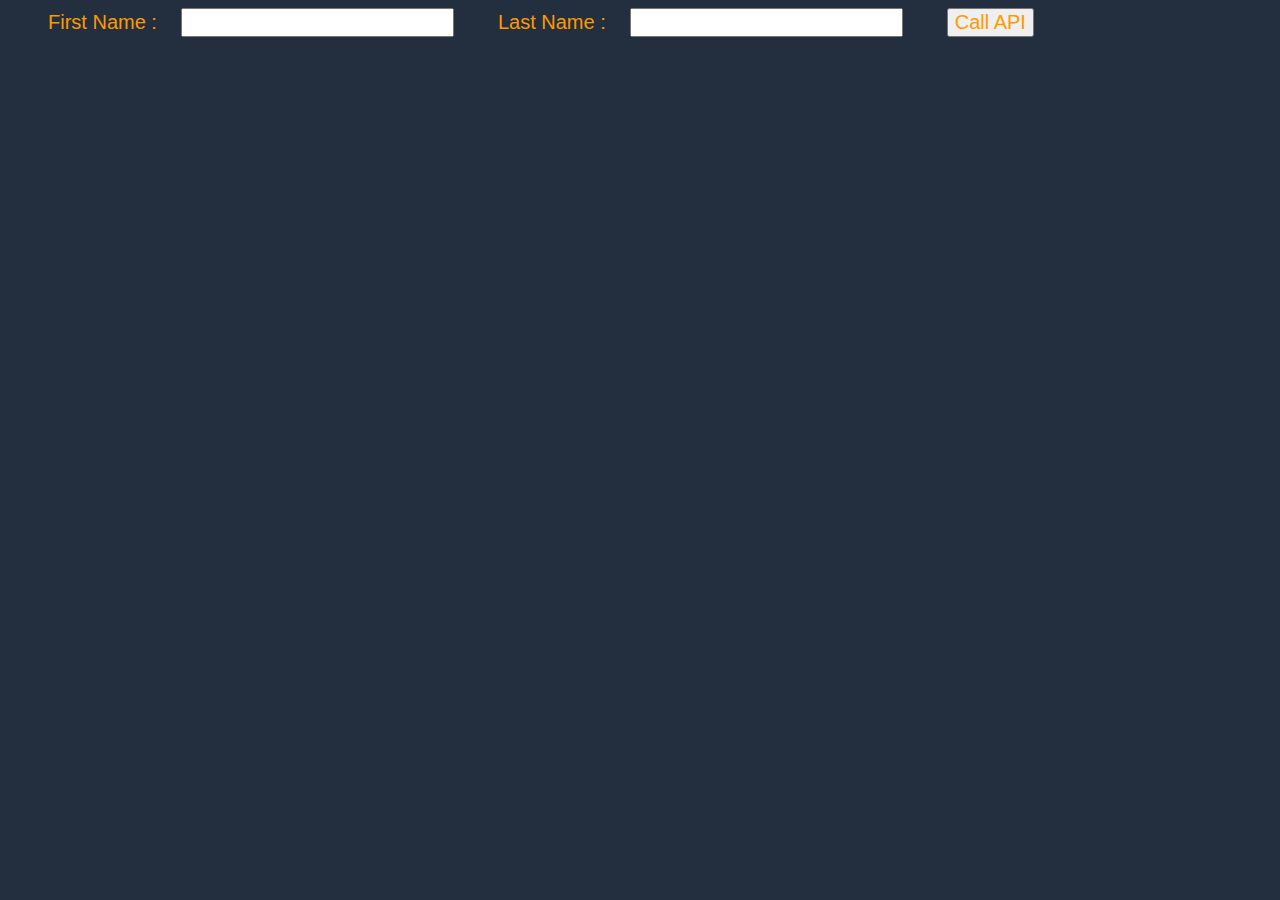
==== commit 1f9d3ac3: "Add files via upload" ====
--- a/index.html
+++ b/index.html
@@ -1,125 +1,58 @@
-<!DOCTYPE html>
-<html  >
-<head>
-  <!-- Site made with Mobirise Website Builder v5.9.13, https://mobirise.com -->
-  <meta charset="UTF-8">
-  <meta http-equiv="X-UA-Compatible" content="IE=edge">
-  <meta name="generator" content="Mobirise v5.9.13, mobirise.com">
-  <meta name="viewport" content="width=device-width, initial-scale=1, minimum-scale=1">
-  <link rel="shortcut icon" href="assets/images/mbr-206x137.jpg" type="image/x-icon">
-  <meta name="description" content="">
-  
-  
-  <title>Home</title>
-  <link rel="stylesheet" href="assets/bootstrap/css/bootstrap.min.css">
-  <link rel="stylesheet" href="assets/bootstrap/css/bootstrap-grid.min.css">
-  <link rel="stylesheet" href="assets/bootstrap/css/bootstrap-reboot.min.css">
-  <link rel="stylesheet" href="assets/animatecss/animate.css">
-  <link rel="stylesheet" href="assets/dropdown/css/style.css">
-  <link rel="stylesheet" href="assets/theme/css/style.css">
-  <link rel="preload" href="https://fonts.googleapis.com/css?family=Inter+Tight:100,200,300,400,500,600,700,800,900,100i,200i,300i,400i,500i,600i,700i,800i,900i&display=swap" as="style" onload="this.onload=null;this.rel='stylesheet'">
-  <noscript><link rel="stylesheet" href="https://fonts.googleapis.com/css?family=Inter+Tight:100,200,300,400,500,600,700,800,900,100i,200i,300i,400i,500i,600i,700i,800i,900i&display=swap"></noscript>
-  <link rel="preload" as="style" href="assets/mobirise/css/mbr-additional.css?v=T27CDI"><link rel="stylesheet" href="assets/mobirise/css/mbr-additional.css?v=T27CDI" type="text/css">
-
-  
-  
-  
-</head>
-<body>
-  
-  <section data-bs-version="5.1" class="menu menu5 cid-u58ZSZnhyz" once="menu" id="menu05-0">
-	
-
-	<nav class="navbar navbar-dropdown navbar-fixed-top navbar-expand-lg">
-		<div class="container">
-			<div class="navbar-brand">
-				<span class="navbar-logo">
-					<a href="https://mobiri.se">
-						<img src="assets/images/mbr-206x137.jpg" alt="Mobirise Website Builder" style="height: 4.3rem;">
-					</a>
-				</span>
-				<span class="navbar-caption-wrap"><a class="navbar-caption text-black display-4" href="https://mobiri.se">przemyslaw_kundzicz</a></span>
-			</div>
-			<button class="navbar-toggler" type="button" data-toggle="collapse" data-bs-toggle="collapse" data-target="#navbarSupportedContent" data-bs-target="#navbarSupportedContent" aria-controls="navbarNavAltMarkup" aria-expanded="false" aria-label="Toggle navigation">
-				<div class="hamburger">
-					<span></span>
-					<span></span>
-					<span></span>
-					<span></span>
-				</div>
-			</button>
-			<div class="collapse navbar-collapse" id="navbarSupportedContent">
-				<ul class="navbar-nav nav-dropdown" data-app-modern-menu="true">
-					<li class="nav-item">
-						<a class="nav-link link text-black display-4" href="https://mobiri.se">About</a>
-					</li>
-					<li class="nav-item">
-						<a class="nav-link link text-black display-4" href="https://mobiri.se" aria-expanded="false">Services</a>
-					</li>
-					<li class="nav-item">
-						<a class="nav-link link text-black display-4" href="https://mobiri.se">Contacts</a>
-					</li>
-				</ul>
-				<div class="navbar-buttons mbr-section-btn">
-					<a class="btn btn-primary display-4" href="https://mobiri.se"> Start Now!</a>
-				</div>
-			</div>
-		</div>
-	</nav>
-</section>
-
-<section data-bs-version="5.1" class="header09 startm5 cid-u58ZUI13Qt mbr-fullscreen" id="header09-1">	
-    
-	
-	
-	<div class="container-fluid">
-		<div class="row">
-			<div class="content-wrap col-12 col-md-8">
-				<h1 class="mbr-section-title mbr-fonts-style mbr-white mb-4 display-5"><strong>Connect, extract, load, transform, join, present...</strong><br></h1>
-				
-				<p class="mbr-fonts-style mbr-text mbr-white mb-4 display-1">... understand<br></p>
-				<div class="mbr-section-btn">
-					<a class="btn btn-danger display-7" href="https://mobiri.se">
-						Learn more
-					</a>
-				</div>
-			</div>
-		</div>
-	</div>
-</section>
-
-<section data-bs-version="5.1" class="start article01 cid-u5jY8xt0sE" id="article01-4">
-	
-
-	
-	
-	<div class="container">
-		<div class="row justify-content-center">
-			<div class="card col-md-12 col-lg-12">
-				<div class="card-wrapper">
-					<div class="row">
-						<div class="image-wrapper col-12 col-sm-6 justify-content-center">
-							<img src="assets/images/11.jpg" alt="Mobirise Website Builder">
-						</div>
-						<div class="image-wrapper col-12 col-sm-6 justify-content-center">
-							<img src="assets/images/gallery02.jpg" alt="Mobirise Website Builder">
-						</div>
-					</div>
-
-					<div class="card-box align-left mb-3 card-content-text">
-						<h4 class="card-title mbr-fonts-style mbr-white mb-0 display-5"><strong>Analytics maturity</strong></h4>
-						<p class="mbr-text mbr-fonts-style mt-3 mb-0 display-7">
-						In the realm of big corporations, analytics maturity is paramount for success. This article delves into the journey of analytics maturity, showcasing examples from foundational to advanced levels. Companies exemplify excellence, leveraging robust infrastructure and a data-driven culture for superior performance. Conversely, others struggle due to fragmented processes and insufficient leadership commitment. By understanding the stages of analytics maturity and learning from both successes and pitfalls, organizations can chart a course towards higher efficiency, innovation, and competitiveness in today's data-centric landscape.
-						</p>
-						<div class="mbr-section-btn mt-3 mb-0"><a class="btn btn-primary display-7" href="page1.html#article08-a">Read More</a></div>
-					</div>
-				</div>
-			</div>
-		</div>
-	</div>
-</section><section class="display-7" style="padding: 0;align-items: center;justify-content: center;flex-wrap: wrap;    align-content: center;display: flex;position: relative;height: 4rem;"><a href="https://mobiri.se/3149069" style="flex: 1 1;height: 4rem;position: absolute;width: 100%;z-index: 1;"><img alt="" style="height: 4rem;" src="[data-uri]"></a><p style="margin: 0;text-align: center;" class="display-7">&#8204;</p><a style="z-index:1" href="https://mobirise.com/drag-drop-website-builder.html">Drag and Drop Website Builder</a></section><script src="assets/bootstrap/js/bootstrap.bundle.min.js"></script>  <script src="assets/smoothscroll/smooth-scroll.js"></script>  <script src="assets/ytplayer/index.js"></script>  <script src="assets/dropdown/js/navbar-dropdown.js"></script>  <script src="assets/theme/js/script.js"></script>  
-  
-  
-  <input name="animation" type="hidden">
-  </body>
+<!DOCTYPE html>
+<html>
+<head>
+    <meta charset="UTF-8">
+    <title>Hello World</title>
+    <!-- Add some CSS to change client UI -->
+    <style>
+    body {
+        background-color: #232F3E;
+        }
+    label, button {
+        color: #FF9900;
+        font-family: Arial, Helvetica, sans-serif;
+        font-size: 20px;
+        margin-left: 40px;
+        }
+     input {
+        color: #232F3E;
+        font-family: Arial, Helvetica, sans-serif;
+        font-size: 20px;
+        margin-left: 20px;
+        }
+    </style>
+    <script>
+        // define the callAPI function that takes a first name and last name as parameters
+        var callAPI = (firstName,lastName)=>{
+            // instantiate a headers object
+            var myHeaders = new Headers();
+            // add content type header to object
+            myHeaders.append("Content-Type", "application/json");
+            // using built in JSON utility package turn object to string and store in a variable
+            var raw = JSON.stringify({"firstName":firstName,"lastName":lastName});
+            // create a JSON object with parameters for API call and store in a variable
+            var requestOptions = {
+                method: 'POST',
+                headers: myHeaders,
+                body: raw,
+                redirect: 'follow'
+            };
+            // make API call with parameters and use promises to get 
+            fetch("https://67knlp7yea.execute-api.eu-north-1.amazonaws.com/dev", requestOptions)
+            .then(response => response.text())
+            .then(result => alert(JSON.parse(result).body))
+            .catch(error => console.log('error', error));
+        }
+    </script>
+</head>
+<body>
+    <form>
+        <label>First Name :</label>
+        <input type="text" id="fName">
+        <label>Last Name :</label>
+        <input type="text" id="lName">
+        <!-- set button onClick method to call function we defined passing input values as parameters -->
+        <button type="button" onclick="callAPI(document.getElementById('fName').value,document.getElementById('lName').value)">Call API</button>
+    </form>
+</body>
 </html>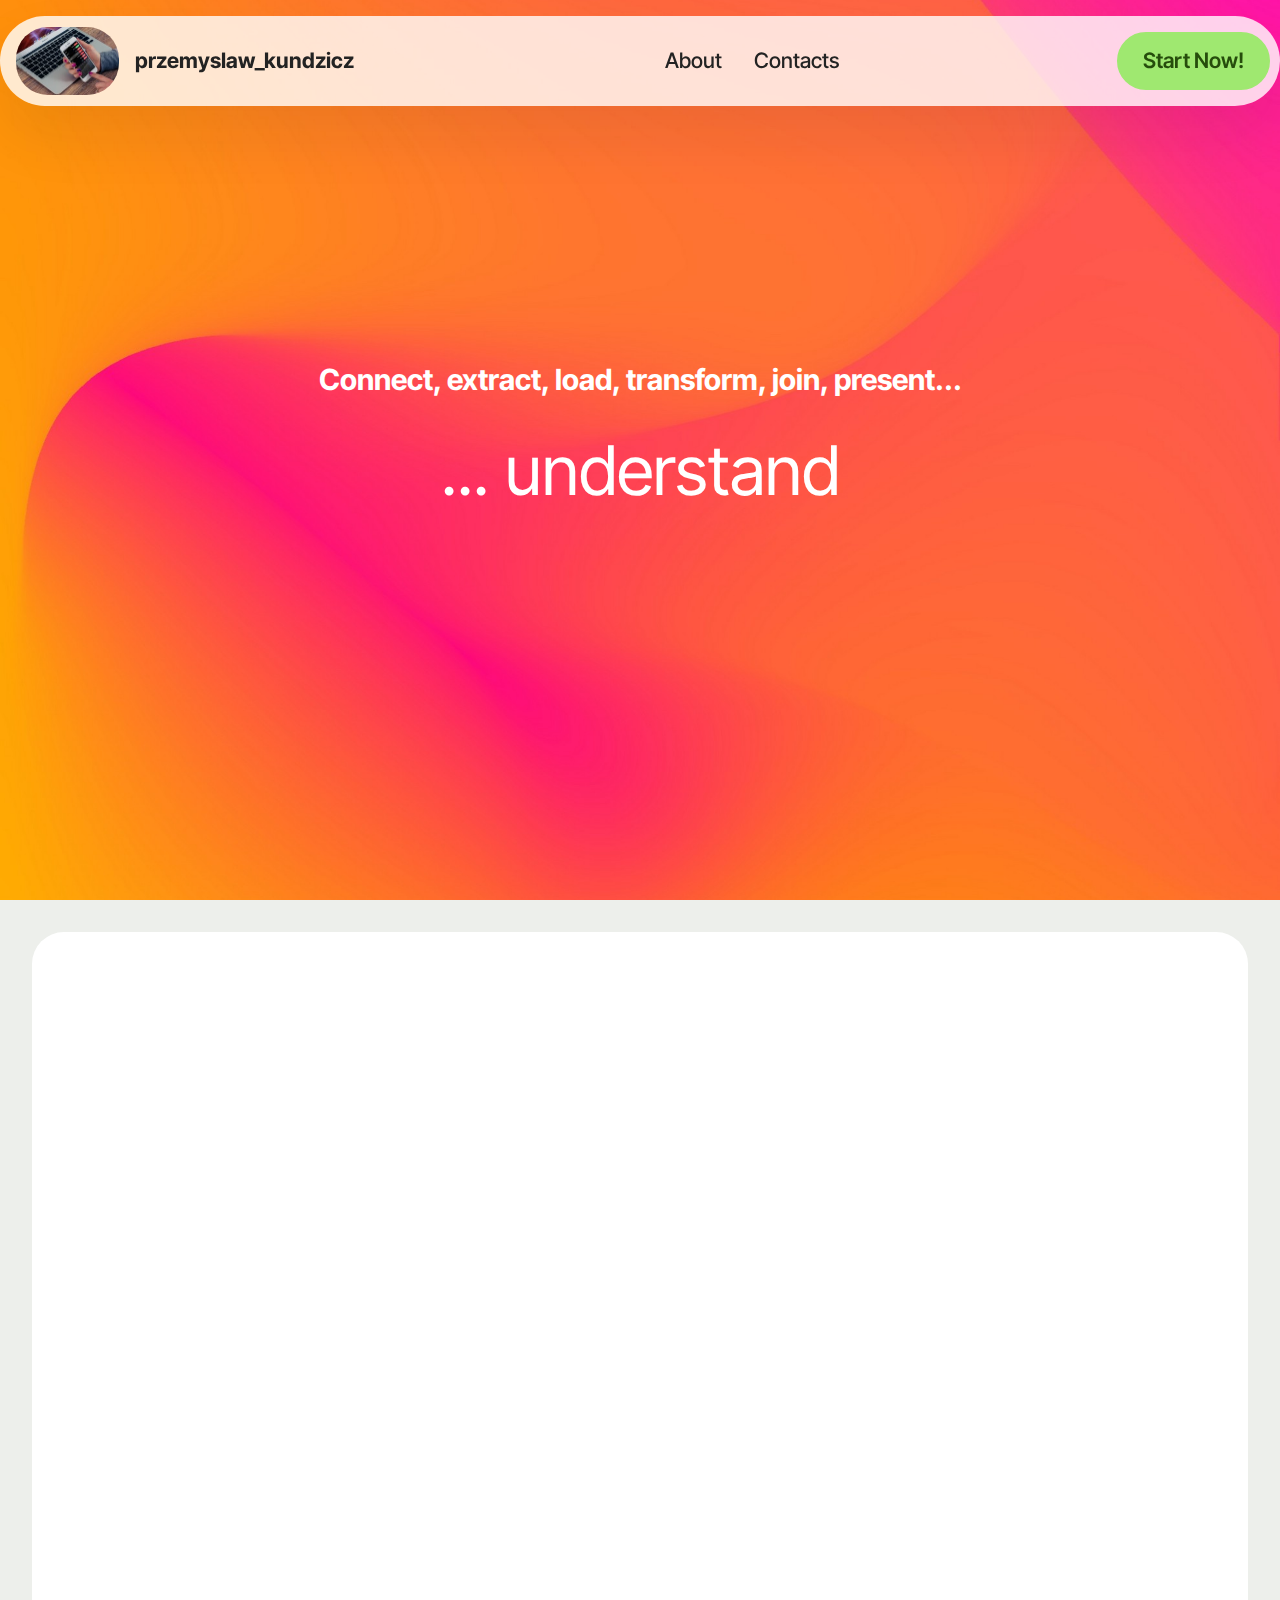
==== commit 127bf117: "version 2" ====
--- a/index.html
+++ b/index.html
@@ -1,58 +1,137 @@
-<!DOCTYPE html>
-<html>
-<head>
-    <meta charset="UTF-8">
-    <title>Hello World</title>
-    <!-- Add some CSS to change client UI -->
-    <style>
-    body {
-        background-color: #232F3E;
-        }
-    label, button {
-        color: #FF9900;
-        font-family: Arial, Helvetica, sans-serif;
-        font-size: 20px;
-        margin-left: 40px;
-        }
-     input {
-        color: #232F3E;
-        font-family: Arial, Helvetica, sans-serif;
-        font-size: 20px;
-        margin-left: 20px;
-        }
-    </style>
-    <script>
-        // define the callAPI function that takes a first name and last name as parameters
-        var callAPI = (firstName,lastName)=>{
-            // instantiate a headers object
-            var myHeaders = new Headers();
-            // add content type header to object
-            myHeaders.append("Content-Type", "application/json");
-            // using built in JSON utility package turn object to string and store in a variable
-            var raw = JSON.stringify({"firstName":firstName,"lastName":lastName});
-            // create a JSON object with parameters for API call and store in a variable
-            var requestOptions = {
-                method: 'POST',
-                headers: myHeaders,
-                body: raw,
-                redirect: 'follow'
-            };
-            // make API call with parameters and use promises to get 
-            fetch("https://67knlp7yea.execute-api.eu-north-1.amazonaws.com/dev", requestOptions)
-            .then(response => response.text())
-            .then(result => alert(JSON.parse(result).body))
-            .catch(error => console.log('error', error));
-        }
-    </script>
-</head>
-<body>
-    <form>
-        <label>First Name :</label>
-        <input type="text" id="fName">
-        <label>Last Name :</label>
-        <input type="text" id="lName">
-        <!-- set button onClick method to call function we defined passing input values as parameters -->
-        <button type="button" onclick="callAPI(document.getElementById('fName').value,document.getElementById('lName').value)">Call API</button>
-    </form>
-</body>
+<!DOCTYPE html>
+<html  >
+<head>
+  <!-- Site made with Mobirise Website Builder v5.9.13, https://mobirise.com -->
+  <meta charset="UTF-8">
+  <meta http-equiv="X-UA-Compatible" content="IE=edge">
+  <meta name="generator" content="Mobirise v5.9.13, mobirise.com">
+  <meta name="viewport" content="width=device-width, initial-scale=1, minimum-scale=1">
+  <link rel="shortcut icon" href="assets/images/mbr-206x137.jpg" type="image/x-icon">
+  <meta name="description" content="">
+  
+  
+  <title>Home</title>
+  <link rel="stylesheet" href="assets/bootstrap/css/bootstrap.min.css">
+  <link rel="stylesheet" href="assets/bootstrap/css/bootstrap-grid.min.css">
+  <link rel="stylesheet" href="assets/bootstrap/css/bootstrap-reboot.min.css">
+  <link rel="stylesheet" href="assets/animatecss/animate.css">
+  <link rel="stylesheet" href="assets/dropdown/css/style.css">
+  <link rel="stylesheet" href="assets/theme/css/style.css">
+  <link rel="preload" href="https://fonts.googleapis.com/css?family=Inter+Tight:100,200,300,400,500,600,700,800,900,100i,200i,300i,400i,500i,600i,700i,800i,900i&display=swap" as="style" onload="this.onload=null;this.rel='stylesheet'">
+  <noscript><link rel="stylesheet" href="https://fonts.googleapis.com/css?family=Inter+Tight:100,200,300,400,500,600,700,800,900,100i,200i,300i,400i,500i,600i,700i,800i,900i&display=swap"></noscript>
+  <link rel="preload" as="style" href="assets/mobirise/css/mbr-additional.css?v=ouQUqR"><link rel="stylesheet" href="assets/mobirise/css/mbr-additional.css?v=ouQUqR" type="text/css">
+
+  
+  
+  
+</head>
+<body>
+  
+  <section data-bs-version="5.1" class="menu menu5 cid-u58ZSZnhyz" once="menu" id="menu05-0">
+	
+
+	<nav class="navbar navbar-dropdown navbar-fixed-top navbar-expand-lg">
+		<div class="container">
+			<div class="navbar-brand">
+				<span class="navbar-logo">
+					<a href="https://mobiri.se">
+						<img src="assets/images/mbr-206x137.jpg" alt="Mobirise Website Builder" style="height: 4.3rem;">
+					</a>
+				</span>
+				<span class="navbar-caption-wrap"><a class="navbar-caption text-black text-primary display-4" href="index.html">przemyslaw_kundzicz</a></span>
+			</div>
+			<button class="navbar-toggler" type="button" data-toggle="collapse" data-bs-toggle="collapse" data-target="#navbarSupportedContent" data-bs-target="#navbarSupportedContent" aria-controls="navbarNavAltMarkup" aria-expanded="false" aria-label="Toggle navigation">
+				<div class="hamburger">
+					<span></span>
+					<span></span>
+					<span></span>
+					<span></span>
+				</div>
+			</button>
+			<div class="collapse navbar-collapse" id="navbarSupportedContent">
+				<ul class="navbar-nav nav-dropdown" data-app-modern-menu="true"><li class="nav-item">
+						<a class="nav-link link text-black text-primary display-4" href="page2.html">About</a>
+					</li>
+					
+					<li class="nav-item">
+						<a class="nav-link link text-black text-primary display-4" href="page4.html">Contacts</a>
+					</li></ul>
+				<div class="navbar-buttons mbr-section-btn"><a class="btn btn-primary display-4" href="https://mobiri.se"> Start Now!</a></div>
+			</div>
+		</div>
+	</nav>
+</section>
+
+<section data-bs-version="5.1" class="header09 startm5 cid-u58ZUI13Qt mbr-fullscreen" id="header09-1">	
+    
+	
+	
+	<div class="container-fluid">
+		<div class="row">
+			<div class="content-wrap col-12 col-md-8">
+				<h1 class="mbr-section-title mbr-fonts-style mbr-white mb-4 display-5"><strong>Connect, extract, load, transform, join, present...</strong><br></h1>
+				
+				<p class="mbr-fonts-style mbr-text mbr-white mb-4 display-1">... understand<br></p>
+				
+			</div>
+		</div>
+	</div>
+</section>
+
+<section data-bs-version="5.1" class="start article01 cid-u5jY8xt0sE" id="article01-4">
+	
+
+	
+	
+	<div class="container">
+		<div class="row justify-content-center">
+			<div class="card col-md-12 col-lg-12">
+				<div class="card-wrapper">
+					<div class="row">
+						<div class="image-wrapper col-12 col-sm-6 justify-content-center">
+							<img src="assets/images/11.jpg" alt="Mobirise Website Builder">
+						</div>
+						<div class="image-wrapper col-12 col-sm-6 justify-content-center">
+							<img src="assets/images/gallery02.jpg" alt="Mobirise Website Builder">
+						</div>
+					</div>
+
+					<div class="card-box align-left mb-3 card-content-text">
+						<h4 class="card-title mbr-fonts-style mbr-white mb-0 display-5"><strong>Analytics maturity</strong></h4>
+						<p class="mbr-text mbr-fonts-style mt-3 mb-0 display-7">
+						In the realm of big corporations, analytics maturity is paramount for success. This article delves into the journey of analytics maturity, showcasing examples from foundational to advanced levels. Companies exemplify excellence, leveraging robust infrastructure and a data-driven culture for superior performance. Conversely, others struggle due to fragmented processes and insufficient leadership commitment. By understanding the stages of analytics maturity and learning from both successes and pitfalls, organizations can chart a course towards higher efficiency, innovation, and competitiveness in today's data-centric landscape.
+						</p>
+						<div class="mbr-section-btn mt-3 mb-0"><a class="btn btn-primary display-7" href="page1.html#article08-a">Read More</a></div>
+					</div>
+				</div>
+			</div>
+		</div>
+	</div>
+</section>
+
+<section data-bs-version="5.1" class="header1 cid-ufjGOPo8Zf" id="header01-d">
+	
+
+	
+	
+
+	<div class="container-fluid">
+		<div class="row justify-content-center">
+			<div class="col-12 col-md-12 col-lg-8 image-wrapper">
+				<img class="w-100" src="assets/images/8.jpg" alt="Mobirise Website Builder">
+			</div>
+			<div class="col-12 col-lg col-md-12">
+				<div class="text-wrapper align-left">
+					<h1 class="mbr-section-title mbr-fonts-style mb-4 display-2"><strong>Vision is all you need</strong></h1>
+					<p class="mbr-text mbr-fonts-style mb-4 display-7">How to start building information strategy in data-driven organisation for better decision-making.</p>
+					<div class="mbr-section-btn mt-3"><a class="btn btn-danger display-7" href="page3.html">Get started</a></div>
+				</div>
+			</div>
+		</div>
+	</div>
+</section><section class="display-7" style="padding: 0;align-items: center;justify-content: center;flex-wrap: wrap;    align-content: center;display: flex;position: relative;height: 4rem;"><a href="https://mobiri.se/3149069" style="flex: 1 1;height: 4rem;position: absolute;width: 100%;z-index: 1;"><img alt="" style="height: 4rem;" src="[data-uri]"></a><p style="margin: 0;text-align: center;" class="display-7">&#8204;</p><a style="z-index:1" href="https://mobirise.com/builder/ai-website-builder.html">Free AI Website Software</a></section><script src="assets/bootstrap/js/bootstrap.bundle.min.js"></script>  <script src="assets/smoothscroll/smooth-scroll.js"></script>  <script src="assets/ytplayer/index.js"></script>  <script src="assets/dropdown/js/navbar-dropdown.js"></script>  <script src="assets/theme/js/script.js"></script>  
+  
+  
+  <input name="animation" type="hidden">
+  </body>
 </html>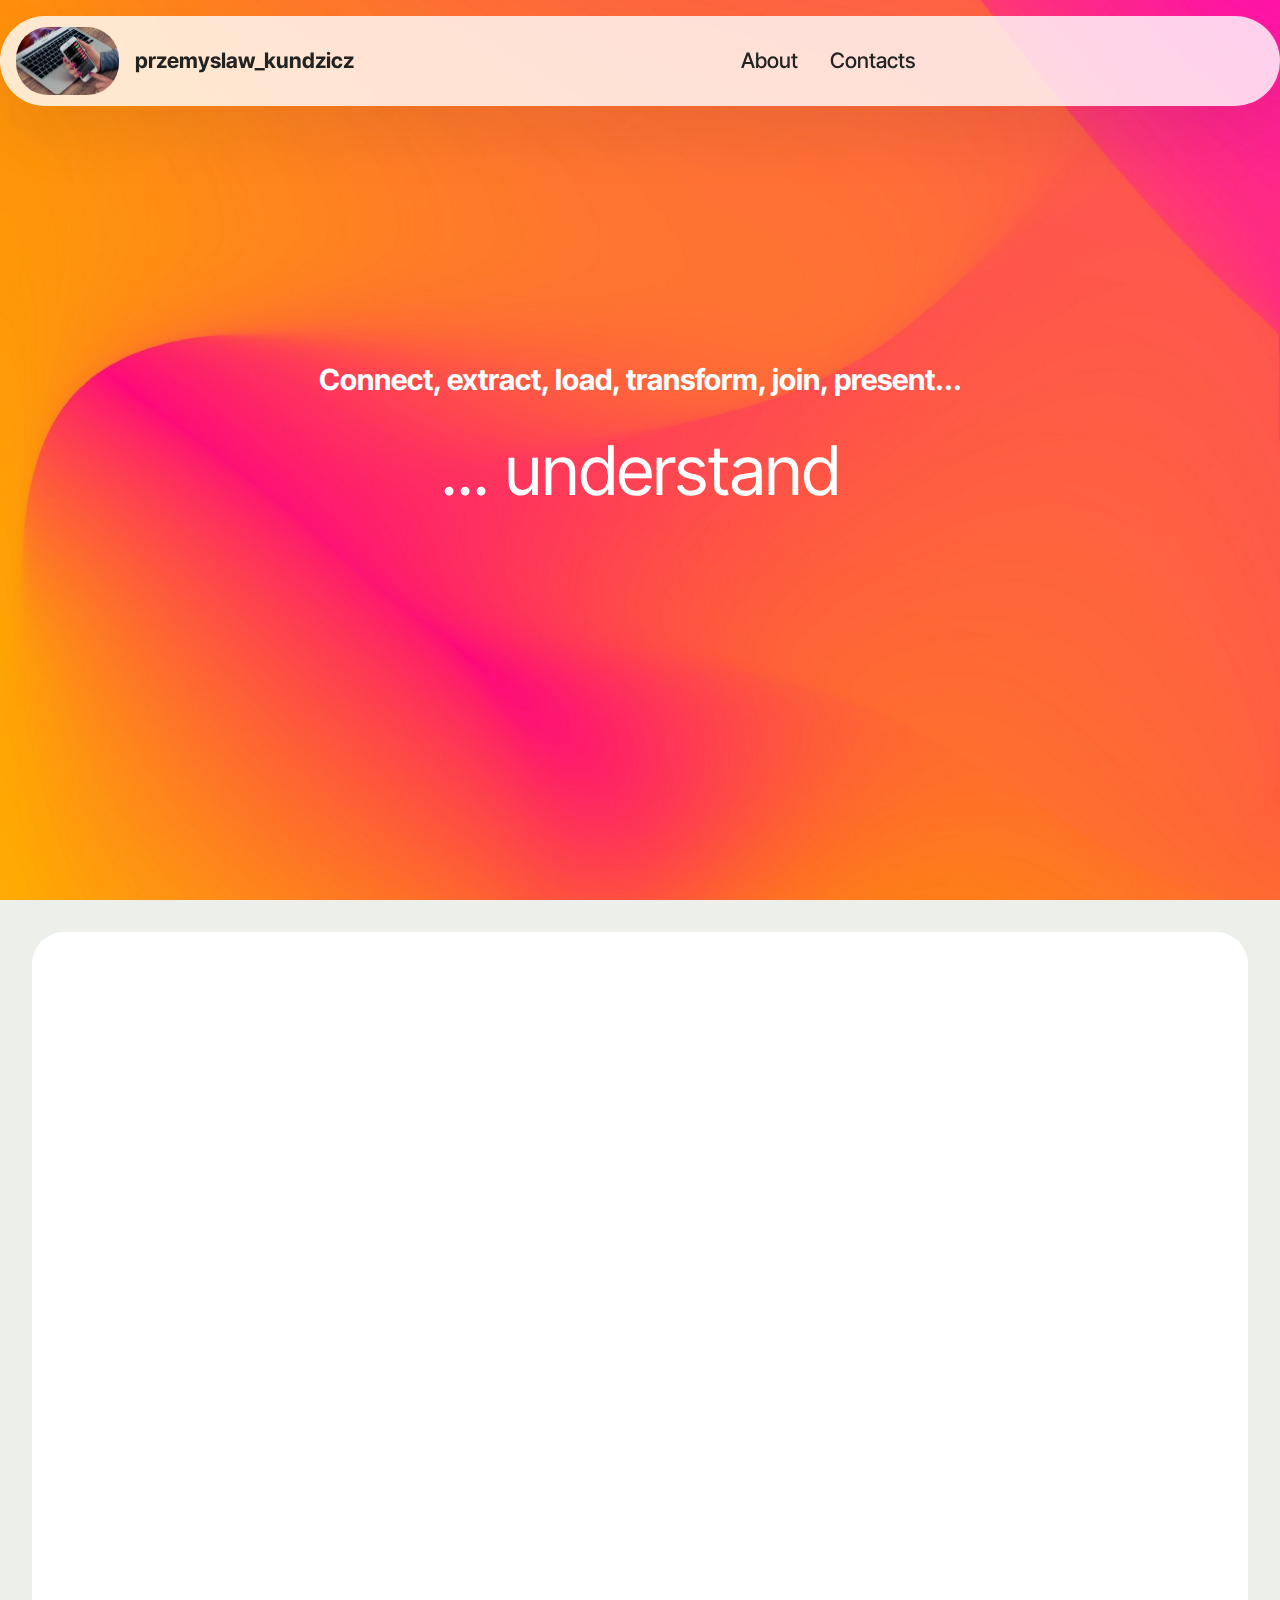
==== commit c7520524: "Add files via upload" ====
--- a/index.html
+++ b/index.html
@@ -19,7 +19,7 @@
   <link rel="stylesheet" href="assets/theme/css/style.css">
   <link rel="preload" href="https://fonts.googleapis.com/css?family=Inter+Tight:100,200,300,400,500,600,700,800,900,100i,200i,300i,400i,500i,600i,700i,800i,900i&display=swap" as="style" onload="this.onload=null;this.rel='stylesheet'">
   <noscript><link rel="stylesheet" href="https://fonts.googleapis.com/css?family=Inter+Tight:100,200,300,400,500,600,700,800,900,100i,200i,300i,400i,500i,600i,700i,800i,900i&display=swap"></noscript>
-  <link rel="preload" as="style" href="assets/mobirise/css/mbr-additional.css?v=ouQUqR"><link rel="stylesheet" href="assets/mobirise/css/mbr-additional.css?v=ouQUqR" type="text/css">
+  <link rel="preload" as="style" href="assets/mobirise/css/mbr-additional.css?v=kZGtDF"><link rel="stylesheet" href="assets/mobirise/css/mbr-additional.css?v=kZGtDF" type="text/css">
 
   
   
@@ -38,7 +38,7 @@
 						<img src="assets/images/mbr-206x137.jpg" alt="Mobirise Website Builder" style="height: 4.3rem;">
 					</a>
 				</span>
-				<span class="navbar-caption-wrap"><a class="navbar-caption text-black text-primary display-4" href="index.html">przemyslaw_kundzicz</a></span>
+				<span class="navbar-caption-wrap"><a class="navbar-caption text-black display-4" href="https://mobiri.se">przemyslaw_kundzicz</a></span>
 			</div>
 			<button class="navbar-toggler" type="button" data-toggle="collapse" data-bs-toggle="collapse" data-target="#navbarSupportedContent" data-bs-target="#navbarSupportedContent" aria-controls="navbarNavAltMarkup" aria-expanded="false" aria-label="Toggle navigation">
 				<div class="hamburger">
@@ -56,7 +56,11 @@
 					<li class="nav-item">
 						<a class="nav-link link text-black text-primary display-4" href="page4.html">Contacts</a>
 					</li></ul>
-				<div class="navbar-buttons mbr-section-btn"><a class="btn btn-primary display-4" href="https://mobiri.se"> Start Now!</a></div>
+				<!--
+				<div class="navbar-buttons mbr-section-btn">
+					<a class="btn btn-primary display-4" href="https://mobiri.se"> Start Now!</a>
+				</div>
+				-->
 			</div>
 		</div>
 	</nav>
@@ -129,7 +133,7 @@
 			</div>
 		</div>
 	</div>
-</section><section class="display-7" style="padding: 0;align-items: center;justify-content: center;flex-wrap: wrap;    align-content: center;display: flex;position: relative;height: 4rem;"><a href="https://mobiri.se/3149069" style="flex: 1 1;height: 4rem;position: absolute;width: 100%;z-index: 1;"><img alt="" style="height: 4rem;" src="[data-uri]"></a><p style="margin: 0;text-align: center;" class="display-7">&#8204;</p><a style="z-index:1" href="https://mobirise.com/builder/ai-website-builder.html">Free AI Website Software</a></section><script src="assets/bootstrap/js/bootstrap.bundle.min.js"></script>  <script src="assets/smoothscroll/smooth-scroll.js"></script>  <script src="assets/ytplayer/index.js"></script>  <script src="assets/dropdown/js/navbar-dropdown.js"></script>  <script src="assets/theme/js/script.js"></script>  
+</section><section class="display-7" style="padding: 0;align-items: center;justify-content: center;flex-wrap: wrap;    align-content: center;display: flex;position: relative;height: 4rem;"><a href="https://mobiri.se/3149069" style="flex: 1 1;height: 4rem;position: absolute;width: 100%;z-index: 1;"><img alt="" style="height: 4rem;" src="[data-uri]"></a><p style="margin: 0;text-align: center;" class="display-7">&#8204;</p><a style="z-index:1" href="https://mobirise.com/builder/ai-website-generator.html">AI Website Generator</a></section><script src="assets/bootstrap/js/bootstrap.bundle.min.js"></script>  <script src="assets/smoothscroll/smooth-scroll.js"></script>  <script src="assets/ytplayer/index.js"></script>  <script src="assets/dropdown/js/navbar-dropdown.js"></script>  <script src="assets/theme/js/script.js"></script>  
   
   
   <input name="animation" type="hidden">
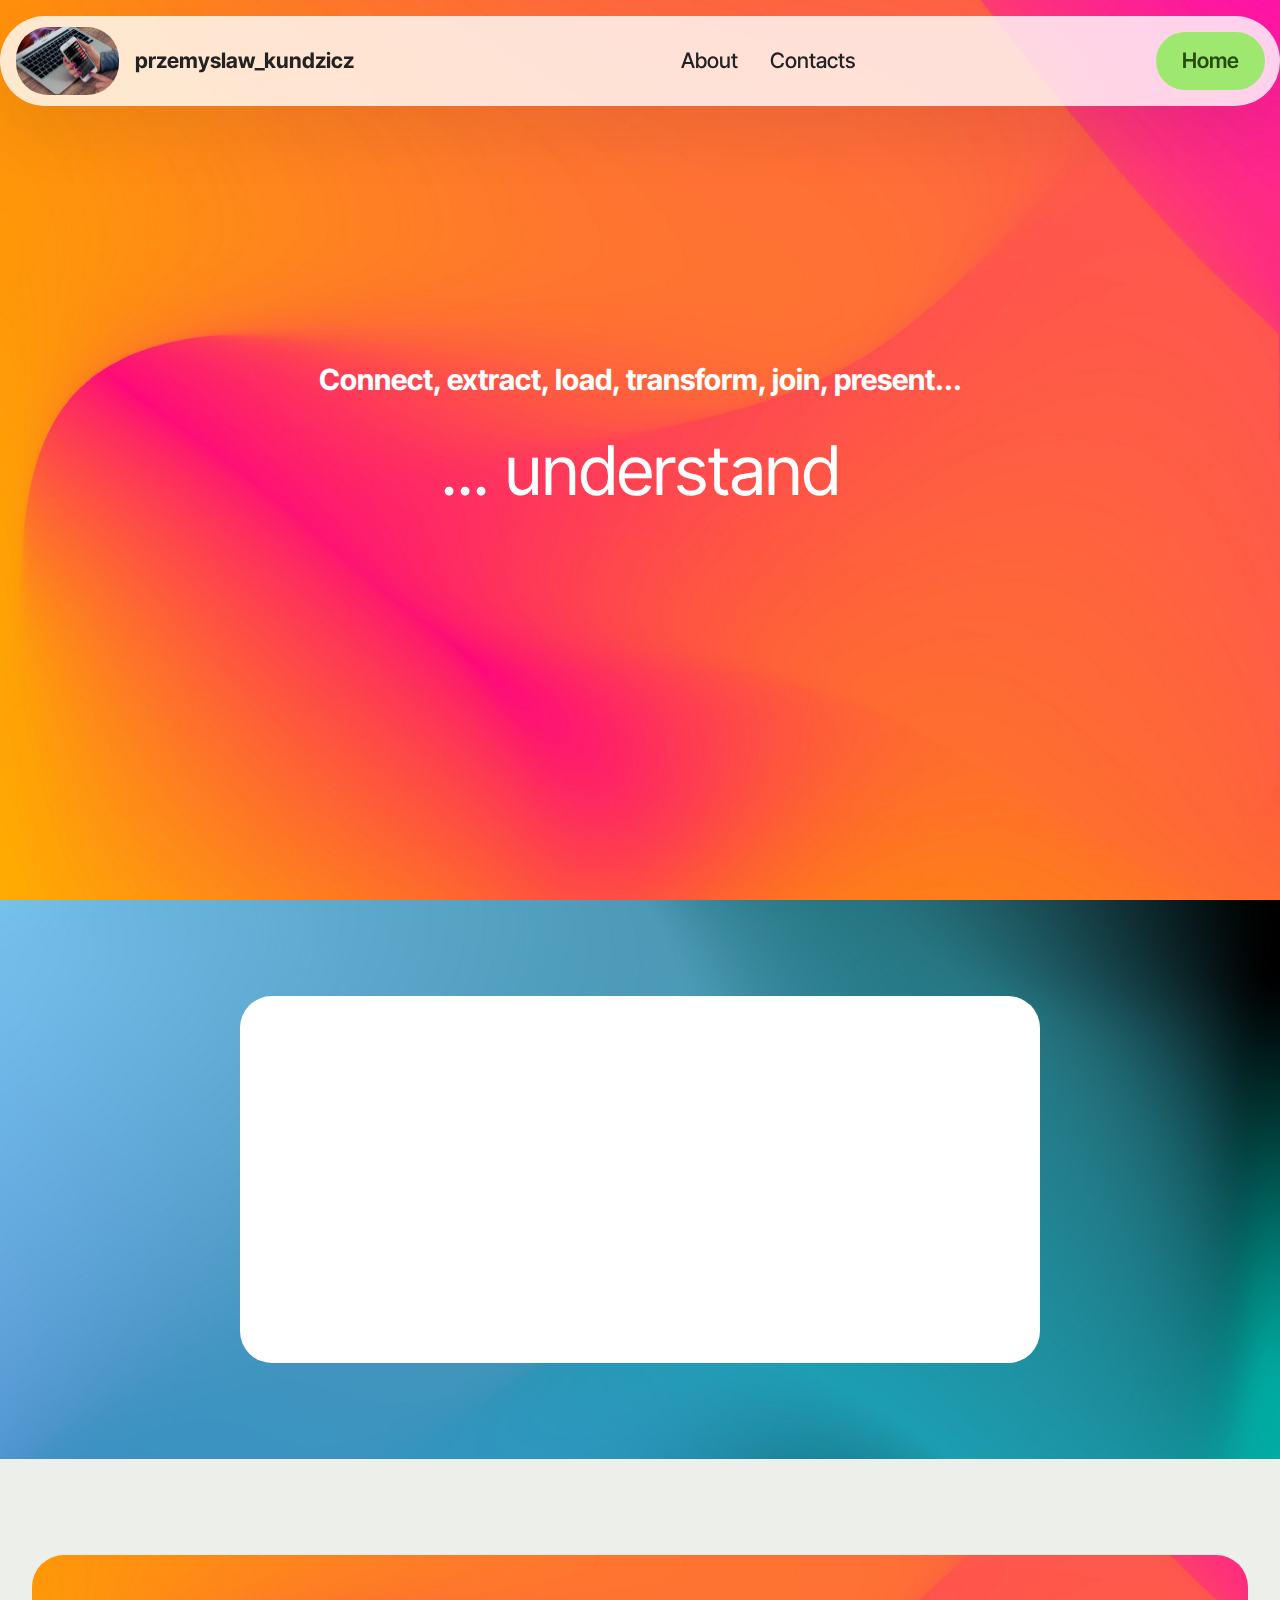
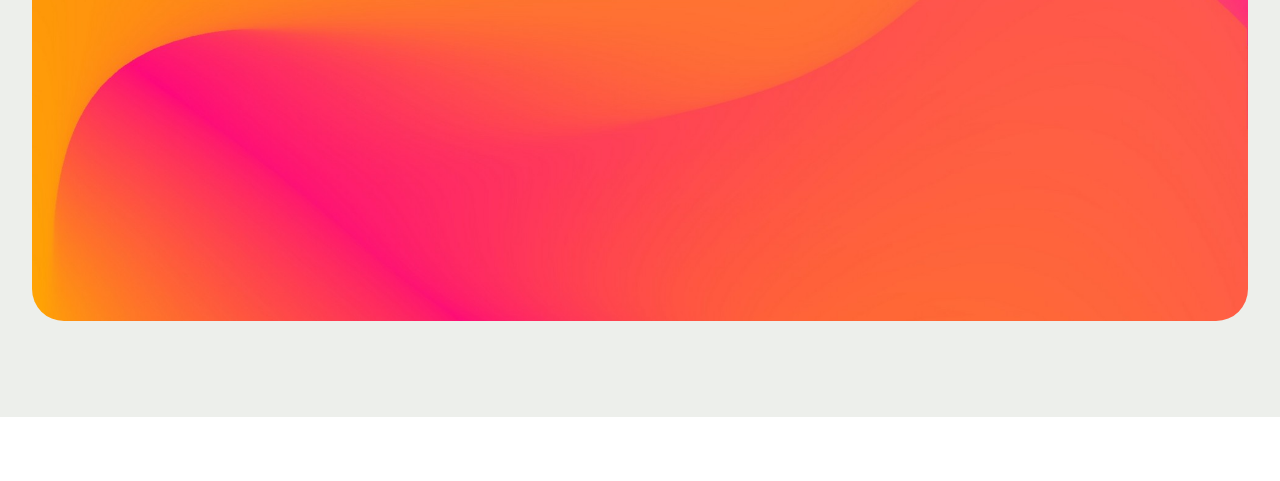
==== commit aaac5324: "another major release, computer use showcase" ====
--- a/index.html
+++ b/index.html
@@ -19,7 +19,7 @@
   <link rel="stylesheet" href="assets/theme/css/style.css">
   <link rel="preload" href="https://fonts.googleapis.com/css?family=Inter+Tight:100,200,300,400,500,600,700,800,900,100i,200i,300i,400i,500i,600i,700i,800i,900i&display=swap" as="style" onload="this.onload=null;this.rel='stylesheet'">
   <noscript><link rel="stylesheet" href="https://fonts.googleapis.com/css?family=Inter+Tight:100,200,300,400,500,600,700,800,900,100i,200i,300i,400i,500i,600i,700i,800i,900i&display=swap"></noscript>
-  <link rel="preload" as="style" href="assets/mobirise/css/mbr-additional.css?v=kZGtDF"><link rel="stylesheet" href="assets/mobirise/css/mbr-additional.css?v=kZGtDF" type="text/css">
+  <link rel="preload" as="style" href="assets/mobirise/css/mbr-additional.css?v=NflDEb"><link rel="stylesheet" href="assets/mobirise/css/mbr-additional.css?v=NflDEb" type="text/css">
 
   
   
@@ -38,7 +38,7 @@
 						<img src="assets/images/mbr-206x137.jpg" alt="Mobirise Website Builder" style="height: 4.3rem;">
 					</a>
 				</span>
-				<span class="navbar-caption-wrap"><a class="navbar-caption text-black display-4" href="https://mobiri.se">przemyslaw_kundzicz</a></span>
+				<span class="navbar-caption-wrap"><a class="navbar-caption text-black text-primary display-4" href="index.html">przemyslaw_kundzicz</a></span>
 			</div>
 			<button class="navbar-toggler" type="button" data-toggle="collapse" data-bs-toggle="collapse" data-target="#navbarSupportedContent" data-bs-target="#navbarSupportedContent" aria-controls="navbarNavAltMarkup" aria-expanded="false" aria-label="Toggle navigation">
 				<div class="hamburger">
@@ -56,11 +56,7 @@
 					<li class="nav-item">
 						<a class="nav-link link text-black text-primary display-4" href="page4.html">Contacts</a>
 					</li></ul>
-				<!--
-				<div class="navbar-buttons mbr-section-btn">
-					<a class="btn btn-primary display-4" href="https://mobiri.se"> Start Now!</a>
-				</div>
-				-->
+				<div class="navbar-buttons mbr-section-btn"><a class="btn btn-primary display-4" href="index.html">Home</a></div>
 			</div>
 		</div>
 	</nav>
@@ -82,30 +78,20 @@
 	</div>
 </section>
 
-<section data-bs-version="5.1" class="start article01 cid-u5jY8xt0sE" id="article01-4">
+<section data-bs-version="5.1" class="header14 cid-uuBRTT7KWT" id="header14-k">
 	
 
 	
 	
 	<div class="container">
 		<div class="row justify-content-center">
-			<div class="card col-md-12 col-lg-12">
+			<div class="card col-12 col-md-12 col-lg-8">
 				<div class="card-wrapper">
-					<div class="row">
-						<div class="image-wrapper col-12 col-sm-6 justify-content-center">
-							<img src="assets/images/11.jpg" alt="Mobirise Website Builder">
-						</div>
-						<div class="image-wrapper col-12 col-sm-6 justify-content-center">
-							<img src="assets/images/gallery02.jpg" alt="Mobirise Website Builder">
-						</div>
-					</div>
-
-					<div class="card-box align-left mb-3 card-content-text">
-						<h4 class="card-title mbr-fonts-style mbr-white mb-0 display-5"><strong>Analytics maturity</strong></h4>
-						<p class="mbr-text mbr-fonts-style mt-3 mb-0 display-7">
-						In the realm of big corporations, analytics maturity is paramount for success. This article delves into the journey of analytics maturity, showcasing examples from foundational to advanced levels. Companies exemplify excellence, leveraging robust infrastructure and a data-driven culture for superior performance. Conversely, others struggle due to fragmented processes and insufficient leadership commitment. By understanding the stages of analytics maturity and learning from both successes and pitfalls, organizations can chart a course towards higher efficiency, innovation, and competitiveness in today's data-centric landscape.
-						</p>
-						<div class="mbr-section-btn mt-3 mb-0"><a class="btn btn-primary display-7" href="page1.html#article08-a">Read More</a></div>
+					<div class="card-box align-center">
+						<h1 class="card-title mbr-fonts-style mb-4 display-1">
+							<strong>AI Computer use</strong></h1>
+						<p class="mbr-text mbr-fonts-style mb-4 display-7">Watch my 1st experience with Anthropic Computer-use feature.</p>
+						<div class="mbr-section-btn mt-4"><a class="btn btn-warning display-7" href="page5.html">Go</a></div>
 					</div>
 				</div>
 			</div>
@@ -113,27 +99,27 @@
 	</div>
 </section>
 
-<section data-bs-version="5.1" class="header1 cid-ufjGOPo8Zf" id="header01-d">
+<section data-bs-version="5.1" class="header15 cid-uuBRYXzjOC" id="header15-l">
 	
 
 	
 	
-
-	<div class="container-fluid">
+	<div class="container">
 		<div class="row justify-content-center">
-			<div class="col-12 col-md-12 col-lg-8 image-wrapper">
-				<img class="w-100" src="assets/images/8.jpg" alt="Mobirise Website Builder">
-			</div>
-			<div class="col-12 col-lg col-md-12">
-				<div class="text-wrapper align-left">
-					<h1 class="mbr-section-title mbr-fonts-style mb-4 display-2"><strong>Vision is all you need</strong></h1>
-					<p class="mbr-text mbr-fonts-style mb-4 display-7">How to start building information strategy in data-driven organisation for better decision-making.</p>
-					<div class="mbr-section-btn mt-3"><a class="btn btn-danger display-7" href="page3.html">Get started</a></div>
+			<div class="card col-12 col-lg-12">
+				<div class="card-wrapper wrap">
+					<div class="card-box align-center">
+						<h1 class="card-title mbr-fonts-style mb-4 display-1">
+							<strong>Join Analtics &amp; BI community</strong>
+						</h1>
+						<p class="mbr-text mbr-fonts-style mb-4 display-7">This idea is still in-progress. But feel free to contact ...</p>
+						<div class="mbr-section-btn mt-4"><a class="btn btn-danger display-7" href="page4.html">Contact</a></div>
+					</div>
 				</div>
 			</div>
 		</div>
 	</div>
-</section><section class="display-7" style="padding: 0;align-items: center;justify-content: center;flex-wrap: wrap;    align-content: center;display: flex;position: relative;height: 4rem;"><a href="https://mobiri.se/3149069" style="flex: 1 1;height: 4rem;position: absolute;width: 100%;z-index: 1;"><img alt="" style="height: 4rem;" src="[data-uri]"></a><p style="margin: 0;text-align: center;" class="display-7">&#8204;</p><a style="z-index:1" href="https://mobirise.com/builder/ai-website-generator.html">AI Website Generator</a></section><script src="assets/bootstrap/js/bootstrap.bundle.min.js"></script>  <script src="assets/smoothscroll/smooth-scroll.js"></script>  <script src="assets/ytplayer/index.js"></script>  <script src="assets/dropdown/js/navbar-dropdown.js"></script>  <script src="assets/theme/js/script.js"></script>  
+</section><section class="display-7" style="padding: 0;align-items: center;justify-content: center;flex-wrap: wrap;    align-content: center;display: flex;position: relative;height: 4rem;"><a href="https://mobiri.se/3149069" style="flex: 1 1;height: 4rem;position: absolute;width: 100%;z-index: 1;"><img alt="" style="height: 4rem;" src="[data-uri]"></a><p style="margin: 0;text-align: center;" class="display-7">&#8204;</p><a style="z-index:1" href="https://mobirise.com/builder/ai-website-maker.html">Best AI Website Maker</a></section><script src="assets/bootstrap/js/bootstrap.bundle.min.js"></script>  <script src="assets/smoothscroll/smooth-scroll.js"></script>  <script src="assets/ytplayer/index.js"></script>  <script src="assets/dropdown/js/navbar-dropdown.js"></script>  <script src="assets/theme/js/script.js"></script>  
   
   
   <input name="animation" type="hidden">
--- a/assets/mobirise/css/mbr-additional.css
+++ b/assets/mobirise/css/mbr-additional.css
@@ -1391,15 +1391,15 @@
 .cid-u58ZUI13Qt .mbr-section-btn {
   text-align: center;
 }
-.cid-u5jY8xt0sE {
-  padding-top: 2rem;
-  padding-bottom: 2rem;
-  background-color: #edefeb;
-}
-.cid-u5jY8xt0sE .mbr-fallback-image.disabled {
+.cid-uuBRTT7KWT {
+  padding-top: 6rem;
+  padding-bottom: 6rem;
+  background-image: url("../../../assets/images/background3.jpg");
+}
+.cid-uuBRTT7KWT .mbr-fallback-image.disabled {
   display: none;
 }
-.cid-u5jY8xt0sE .mbr-fallback-image {
+.cid-uuBRTT7KWT .mbr-fallback-image {
   display: block;
   background-size: cover;
   background-position: center center;
@@ -1408,63 +1408,38 @@
   position: absolute;
   top: 0;
 }
+.cid-uuBRTT7KWT .card-wrapper {
+  background: #ffffff;
+}
 @media (max-width: 767px) {
-  .cid-u5jY8xt0sE .image-wrapper {
-    flex-direction: column;
-  }
-  .cid-u5jY8xt0sE .image-wrapper img {
-    margin: auto;
-    margin-bottom: 1rem;
-  }
-}
-.cid-u5jY8xt0sE .card-box {
-  max-width: 750px;
-  padding-top: 2rem;
-  margin-left: auto;
-  margin-right: 0;
-}
-.cid-u5jY8xt0sE img,
-.cid-u5jY8xt0sE .item-img {
-  width: 100%;
-  height: 400px;
-  object-fit: cover;
-}
-.cid-u5jY8xt0sE .card-wrapper {
-  background: #ffffff;
-}
-.cid-u5jY8xt0sE .mbr-text,
-.cid-u5jY8xt0sE .mbr-section-btn {
-  color: #000000;
-}
-.cid-u5jY8xt0sE .card-title,
-.cid-u5jY8xt0sE .card-box {
-  color: #232323;
-}
-@media (max-width: 767px) {
-  .cid-u5jY8xt0sE .card-content-text {
+  .cid-uuBRTT7KWT .card-wrapper {
     padding: 2rem 1.5rem;
     margin-bottom: 1rem;
   }
 }
 @media (min-width: 768px) and (max-width: 991px) {
-  .cid-u5jY8xt0sE .card-content-text {
+  .cid-uuBRTT7KWT .card-wrapper {
     padding: 2.25rem;
   }
 }
 @media (min-width: 992px) {
-  .cid-u5jY8xt0sE .card-content-text {
+  .cid-uuBRTT7KWT .card-wrapper {
     padding: 4rem;
   }
 }
-.cid-ufjGOPo8Zf {
+.cid-uuBRTT7KWT .mbr-text,
+.cid-uuBRTT7KWT .mbr-section-btn {
+  text-align: center;
+}
+.cid-uuBRYXzjOC {
   padding-top: 6rem;
   padding-bottom: 6rem;
   background-color: #edefeb;
 }
-.cid-ufjGOPo8Zf .mbr-fallback-image.disabled {
+.cid-uuBRYXzjOC .mbr-fallback-image.disabled {
   display: none;
 }
-.cid-ufjGOPo8Zf .mbr-fallback-image {
+.cid-uuBRYXzjOC .mbr-fallback-image {
   display: block;
   background-size: cover;
   background-position: center center;
@@ -1473,33 +1448,41 @@
   position: absolute;
   top: 0;
 }
-@media (max-width: 991px) {
-  .cid-ufjGOPo8Zf .image-wrapper {
-    margin-bottom: 1rem;
-  }
-}
-.cid-ufjGOPo8Zf .row {
-  flex-direction: row-reverse;
-}
-.cid-ufjGOPo8Zf .row {
-  align-items: center;
-}
-@media (max-width: 991px) {
-  .cid-ufjGOPo8Zf .image-wrapper {
-    padding: 1rem;
+.cid-uuBRYXzjOC .card-wrapper {
+  border-radius: 4px;
+}
+@media (max-width: 767px) {
+  .cid-uuBRYXzjOC .card-wrapper {
+    padding: 1.5rem;
+  }
+}
+@media (min-width: 768px) and (max-width: 991px) {
+  .cid-uuBRYXzjOC .card-wrapper {
+    padding: 2.25rem;
   }
 }
 @media (min-width: 992px) {
-  .cid-ufjGOPo8Zf .text-wrapper {
-    padding: 0 2rem;
-  }
-}
-.cid-ufjGOPo8Zf .mbr-section-title {
-  color: #000000;
-}
-.cid-ufjGOPo8Zf .mbr-text,
-.cid-ufjGOPo8Zf .mbr-section-btn {
-  color: #232323;
+  .cid-uuBRYXzjOC .card-wrapper {
+    padding: 4rem;
+  }
+}
+.cid-uuBRYXzjOC .wrap {
+  background: url("../../../assets/images/background1.jpg");
+  background-repeat: no-repeat;
+  background-position: center;
+  background-size: cover;
+}
+.cid-uuBRYXzjOC .wrap .inner-wrap {
+  padding: 40px;
+}
+.cid-uuBRYXzjOC .card-title {
+  color: #ffffff;
+  text-align: left;
+}
+.cid-uuBRYXzjOC .mbr-text,
+.cid-uuBRYXzjOC .mbr-section-btn {
+  color: #ffffff;
+  text-align: left;
 }
 .cid-u58ZSZnhyz {
   z-index: 1000;
@@ -4013,3 +3996,586 @@
 .cid-ufjJqlVHF4 .content-head {
   max-width: 800px;
 }
+.cid-u58ZSZnhyz {
+  z-index: 1000;
+  width: 100%;
+  position: relative;
+}
+.cid-u58ZSZnhyz .dropdown-item:before {
+  font-family: Moririse2 !important;
+  content: "\e966";
+  display: inline-block;
+  width: 0;
+  position: absolute;
+  left: 1rem;
+  top: 0.5rem;
+  margin-right: 0.5rem;
+  line-height: 1;
+  font-size: inherit;
+  vertical-align: middle;
+  text-align: center;
+  overflow: hidden;
+  transform: scale(0, 1);
+  transition: all 0.25s ease-in-out;
+}
+@media (max-width: 767px) {
+  .cid-u58ZSZnhyz .navbar-toggler {
+    transform: scale(0.8);
+  }
+}
+.cid-u58ZSZnhyz .navbar-brand {
+  flex-shrink: 0;
+  align-items: center;
+  margin-right: 0;
+  padding: 10px 0;
+  transition: all 0.3s;
+  word-break: break-word;
+  z-index: 1;
+}
+.cid-u58ZSZnhyz .navbar-brand img {
+  max-width: 100%;
+  max-height: 100%;
+}
+.cid-u58ZSZnhyz .navbar-brand .navbar-caption {
+  line-height: inherit !important;
+}
+.cid-u58ZSZnhyz .navbar-brand .navbar-logo a {
+  outline: none;
+}
+.cid-u58ZSZnhyz .navbar-nav {
+  margin: auto;
+  margin-left: 0;
+  margin-left: auto;
+}
+.cid-u58ZSZnhyz .navbar-nav .nav-item {
+  padding: 0 !important;
+  transition: 0.3s all !important;
+}
+.cid-u58ZSZnhyz .navbar-nav .nav-item .nav-link {
+  padding: 16px !important;
+  margin: 0 !important;
+  border-radius: 1rem !important;
+  transition: 0.3s all !important;
+}
+.cid-u58ZSZnhyz .navbar-nav .nav-item .nav-link:hover {
+  background-color: rgba(27, 31, 10, 0.06);
+}
+.cid-u58ZSZnhyz .navbar-nav .open .nav-link::after {
+  transform: rotate(180deg);
+}
+@media (min-width: 992px) {
+  .cid-u58ZSZnhyz .navbar-nav .open .nav-link::before {
+    content: "";
+    width: 100%;
+    height: 20px;
+    top: 100%;
+    background: transparent;
+    position: absolute;
+  }
+}
+.cid-u58ZSZnhyz .navbar-nav .dropdown-item {
+  padding: 12px !important;
+  border-radius: 0.5rem !important;
+  margin: 0 8px !important;
+  transition: 0.3s all !important;
+}
+.cid-u58ZSZnhyz .navbar-nav .dropdown-item:hover {
+  background-color: rgba(27, 31, 10, 0.06);
+}
+@media (min-width: 992px) {
+  .cid-u58ZSZnhyz .navbar-nav {
+    padding-left: 1.5rem;
+  }
+}
+.cid-u58ZSZnhyz .nav-link {
+  width: fit-content;
+  position: relative;
+}
+.cid-u58ZSZnhyz .navbar-logo {
+  margin: 0 !important;
+}
+@media (max-width: 767px) {
+  .cid-u58ZSZnhyz .navbar-logo {
+    padding-left: 0;
+  }
+}
+.cid-u58ZSZnhyz .navbar-caption {
+  padding-left: 1rem;
+  padding-right: 0.5rem;
+}
+@media (max-width: 767px) {
+  .cid-u58ZSZnhyz .nav-dropdown {
+    padding-bottom: 0.5rem;
+  }
+}
+.cid-u58ZSZnhyz .nav-dropdown .link.dropdown-toggle::after {
+  margin-left: 0.5rem;
+  margin-top: 0.2rem;
+  transition: 0.3s all;
+}
+.cid-u58ZSZnhyz .container {
+  display: flex;
+  height: 90px;
+  padding: 0.5rem 0.6rem 0.5rem 1rem;
+  flex-wrap: nowrap;
+  background: rgba(255, 255, 255, 0.8) !important;
+  left: 0;
+  right: 0;
+  -webkit-box-pack: justify;
+  -ms-flex-pack: justify;
+  justify-content: flex-end;
+  -webkit-box-align: center;
+  -webkit-align-items: center;
+  -ms-flex-align: center;
+  align-items: center;
+  border-radius: 100vw;
+  margin-top: 1rem;
+  background-color: #ffffff;
+  box-shadow: 0 30px 60px 0 rgba(27, 31, 10, 0.08);
+}
+@media (max-width: 992px) {
+  .cid-u58ZSZnhyz .container {
+    padding-right: 2rem;
+  }
+}
+@media (max-width: 767px) {
+  .cid-u58ZSZnhyz .container {
+    width: 95%;
+    height: 56px !important;
+    padding: 0.5rem;
+    margin-top: 0rem;
+  }
+}
+.cid-u58ZSZnhyz .iconfont-wrapper {
+  font-size: 1.5rem;
+  padding-right: 0.5rem;
+}
+.cid-u58ZSZnhyz .dropdown-menu {
+  flex-wrap: wrap;
+  flex-direction: column;
+  max-width: 100%;
+  padding: 12px 4px !important;
+  border-radius: 1.5rem;
+  transition: 0.3s all !important;
+  min-width: auto;
+  background: #ffffff;
+  background: rgba(255, 255, 255, 0.8) !important;
+}
+.cid-u58ZSZnhyz .nav-item:focus,
+.cid-u58ZSZnhyz .nav-link:focus {
+  outline: none;
+}
+.cid-u58ZSZnhyz .dropdown .dropdown-menu .dropdown-item {
+  width: auto;
+  transition: all 0.25s ease-in-out;
+}
+.cid-u58ZSZnhyz .dropdown .dropdown-menu .dropdown-item::after {
+  right: 0.5rem;
+}
+.cid-u58ZSZnhyz .dropdown .dropdown-menu .dropdown-item .mbr-iconfont {
+  margin-right: 0.5rem;
+  vertical-align: sub;
+}
+.cid-u58ZSZnhyz .dropdown .dropdown-menu .dropdown-item .mbr-iconfont:before {
+  display: inline-block;
+  transform: scale(1, 1);
+  transition: all 0.25s ease-in-out;
+}
+.cid-u58ZSZnhyz .collapsed .dropdown-menu .dropdown-item:before {
+  display: none;
+}
+.cid-u58ZSZnhyz .collapsed .dropdown .dropdown-menu .dropdown-item {
+  padding: 0.235em 1.5em 0.235em 1.5em !important;
+  transition: none;
+  margin: 0 !important;
+}
+.cid-u58ZSZnhyz .navbar {
+  min-height: 90px;
+  transition: all 0.3s;
+  border-bottom: 1px solid transparent;
+  background: transparent !important;
+  padding: 0 !important;
+  border: none !important;
+  box-shadow: none !important;
+  border-radius: 0 !important;
+}
+.cid-u58ZSZnhyz .navbar.opened {
+  transition: all 0.3s;
+}
+.cid-u58ZSZnhyz .navbar .dropdown-item {
+  padding: 0.5rem 1.8rem;
+}
+.cid-u58ZSZnhyz .navbar .navbar-logo img {
+  width: auto;
+}
+.cid-u58ZSZnhyz .navbar .navbar-collapse {
+  z-index: 1;
+  justify-content: flex-end;
+}
+.cid-u58ZSZnhyz .navbar.collapsed {
+  justify-content: center;
+}
+.cid-u58ZSZnhyz .navbar.collapsed .nav-item .nav-link::before {
+  display: none;
+}
+.cid-u58ZSZnhyz .navbar.collapsed.opened .dropdown-menu {
+  top: 0;
+}
+@media (min-width: 992px) {
+  .cid-u58ZSZnhyz .navbar.collapsed.opened:not(.navbar-short) .navbar-collapse {
+    max-height: calc(98.5vh - 4.3rem);
+  }
+}
+.cid-u58ZSZnhyz .navbar.collapsed .dropdown-menu .dropdown-submenu {
+  left: 0 !important;
+}
+.cid-u58ZSZnhyz .navbar.collapsed .dropdown-menu .dropdown-item:after {
+  right: auto;
+}
+.cid-u58ZSZnhyz .navbar.collapsed .dropdown-menu .dropdown-toggle[data-toggle="dropdown-submenu"]:after {
+  margin-left: 0.5rem;
+  margin-top: 0.2rem;
+  border-top: 0.35em solid;
+  border-right: 0.35em solid transparent;
+  border-left: 0.35em solid transparent;
+  border-bottom: 0;
+  top: 41%;
+}
+.cid-u58ZSZnhyz .navbar.collapsed ul.navbar-nav li {
+  margin: auto;
+}
+.cid-u58ZSZnhyz .navbar.collapsed .dropdown-menu .dropdown-item {
+  padding: 0.25rem 1.5rem;
+  text-align: center;
+}
+.cid-u58ZSZnhyz .navbar.collapsed .icons-menu {
+  padding-left: 0;
+  padding-right: 0;
+  padding-top: 0.5rem;
+  padding-bottom: 0.5rem;
+}
+@media (max-width: 767px) {
+  .cid-u58ZSZnhyz .navbar {
+    min-height: 72px;
+  }
+  .cid-u58ZSZnhyz .navbar .navbar-logo img {
+    height: 2.5rem !important;
+  }
+}
+@media (max-width: 991px) {
+  .cid-u58ZSZnhyz .navbar .nav-item .nav-link::before {
+    display: none;
+  }
+  .cid-u58ZSZnhyz .navbar.opened .dropdown-menu {
+    top: 0;
+  }
+  .cid-u58ZSZnhyz .navbar .dropdown-menu .dropdown-submenu {
+    left: 0 !important;
+  }
+  .cid-u58ZSZnhyz .navbar .dropdown-menu .dropdown-item:after {
+    right: auto;
+  }
+  .cid-u58ZSZnhyz .navbar .dropdown-menu .dropdown-toggle[data-toggle="dropdown-submenu"]:after {
+    margin-left: 0.5rem;
+    margin-top: 0.2rem;
+    border-top: 0.35em solid;
+    border-right: 0.35em solid transparent;
+    border-left: 0.35em solid transparent;
+    border-bottom: 0;
+    top: 40%;
+  }
+  .cid-u58ZSZnhyz .navbar .dropdown-menu .dropdown-item {
+    padding: 0.25rem 1.5rem !important;
+    text-align: center;
+  }
+  .cid-u58ZSZnhyz .navbar .navbar-brand {
+    flex-shrink: initial;
+    flex-basis: auto;
+    word-break: break-word;
+    padding-right: 10px;
+  }
+  .cid-u58ZSZnhyz .navbar .navbar-toggler {
+    flex-basis: auto;
+  }
+  .cid-u58ZSZnhyz .navbar .icons-menu {
+    padding-left: 0;
+    padding-top: 0.5rem;
+    padding-bottom: 0.5rem;
+  }
+}
+.cid-u58ZSZnhyz .navbar.navbar-short .navbar-logo img {
+  height: 2rem;
+}
+.cid-u58ZSZnhyz .dropdown-item.active,
+.cid-u58ZSZnhyz .dropdown-item:active {
+  background-color: transparent;
+}
+.cid-u58ZSZnhyz .navbar-expand-lg .navbar-nav .nav-link {
+  padding: 0;
+}
+.cid-u58ZSZnhyz .nav-dropdown .link.dropdown-toggle {
+  margin-right: 1.667em;
+}
+.cid-u58ZSZnhyz .nav-dropdown .link.dropdown-toggle[aria-expanded="true"] {
+  margin-right: 0;
+  padding: 0.667em 1.667em;
+}
+.cid-u58ZSZnhyz .navbar.navbar-expand-lg .dropdown .dropdown-menu {
+  background: #ffffff;
+}
+.cid-u58ZSZnhyz .navbar.navbar-expand-lg .dropdown .dropdown-menu .dropdown-submenu {
+  margin: 0;
+  left: 105%;
+  transform: none;
+  top: -12px;
+}
+.cid-u58ZSZnhyz .navbar .dropdown.open > .dropdown-menu {
+  display: flex;
+}
+.cid-u58ZSZnhyz ul.navbar-nav {
+  flex-wrap: wrap;
+}
+.cid-u58ZSZnhyz .navbar-buttons {
+  text-align: center;
+  min-width: 140px;
+}
+@media (max-width: 992px) {
+  .cid-u58ZSZnhyz .navbar-buttons {
+    text-align: left;
+  }
+}
+.cid-u58ZSZnhyz button.navbar-toggler {
+  outline: none;
+  width: 31px;
+  height: 20px;
+  cursor: pointer;
+  transition: all 0.2s;
+  position: relative;
+  align-self: center;
+}
+.cid-u58ZSZnhyz button.navbar-toggler .hamburger span {
+  position: absolute;
+  right: 0;
+  width: 30px;
+  height: 2px;
+  border-right: 5px;
+  background-color: #000000;
+}
+.cid-u58ZSZnhyz button.navbar-toggler .hamburger span:nth-child(1) {
+  top: 0;
+  transition: all 0.2s;
+}
+.cid-u58ZSZnhyz button.navbar-toggler .hamburger span:nth-child(2) {
+  top: 8px;
+  transition: all 0.15s;
+}
+.cid-u58ZSZnhyz button.navbar-toggler .hamburger span:nth-child(3) {
+  top: 8px;
+  transition: all 0.15s;
+}
+.cid-u58ZSZnhyz button.navbar-toggler .hamburger span:nth-child(4) {
+  top: 16px;
+  transition: all 0.2s;
+}
+.cid-u58ZSZnhyz nav.opened .hamburger span:nth-child(1) {
+  top: 8px;
+  width: 0;
+  opacity: 0;
+  right: 50%;
+  transition: all 0.2s;
+}
+.cid-u58ZSZnhyz nav.opened .hamburger span:nth-child(2) {
+  transform: rotate(45deg);
+  transition: all 0.25s;
+}
+.cid-u58ZSZnhyz nav.opened .hamburger span:nth-child(3) {
+  transform: rotate(-45deg);
+  transition: all 0.25s;
+}
+.cid-u58ZSZnhyz nav.opened .hamburger span:nth-child(4) {
+  top: 8px;
+  width: 0;
+  opacity: 0;
+  right: 50%;
+  transition: all 0.2s;
+}
+.cid-u58ZSZnhyz .navbar-dropdown {
+  padding: 0 1rem;
+}
+.cid-u58ZSZnhyz a.nav-link {
+  display: flex;
+  align-items: center;
+  justify-content: center;
+}
+.cid-u58ZSZnhyz .icons-menu {
+  flex-wrap: nowrap;
+  display: flex;
+  justify-content: center;
+  padding-left: 1rem;
+  padding-right: 1rem;
+  padding-top: 0.3rem;
+  text-align: center;
+}
+@media (max-width: 992px) {
+  .cid-u58ZSZnhyz .icons-menu {
+    justify-content: flex-start;
+    margin-bottom: 0.5rem;
+  }
+}
+@media screen and (-ms-high-contrast: active), (-ms-high-contrast: none) {
+  .cid-u58ZSZnhyz .navbar {
+    height: 70px;
+  }
+  .cid-u58ZSZnhyz .navbar.opened {
+    height: auto;
+  }
+  .cid-u58ZSZnhyz .nav-item .nav-link:hover::before {
+    width: 175%;
+    max-width: calc(100% + 2rem);
+    left: -1rem;
+  }
+}
+.cid-u58ZSZnhyz .navbar .dropdown > .dropdown-menu {
+  display: none;
+  width: max-content;
+  max-width: 500px !important;
+  transform: translateX(-50%);
+  top: calc(100% + 20px);
+  left: 50%;
+}
+.cid-u58ZSZnhyz .navbar .dropdown > .dropdown-menu .dropdown-item {
+  line-height: 1 !important;
+}
+.cid-u58ZSZnhyz .navbar .dropdown > .dropdown-menu .dropdown .dropdown-item {
+  align-items: center;
+  display: flex;
+  height: max-content !important;
+  min-height: max-content !important;
+}
+.cid-u58ZSZnhyz .navbar .dropdown > .dropdown-menu .dropdown .dropdown-item::after {
+  display: inline-block;
+  position: static;
+  margin-left: 0.5rem;
+  margin-top: 0;
+  margin-right: 0;
+  margin-bottom: 0;
+  transition: 0.3s all;
+  transform: rotate(-90deg);
+}
+.cid-u58ZSZnhyz .navbar .dropdown > .dropdown-menu .dropdown.open .dropdown-item::after {
+  transform: rotate(0deg);
+}
+.cid-u58ZSZnhyz .mbr-section-btn {
+  margin: -0.6rem -0.6rem;
+}
+.cid-u58ZSZnhyz .navbar-toggler {
+  margin-left: 12px;
+  margin-right: 8px;
+  order: 1000;
+}
+@media (max-width: 991px) {
+  .cid-u58ZSZnhyz .navbar-brand {
+    margin-right: auto;
+  }
+  .cid-u58ZSZnhyz .navbar-collapse {
+    z-index: -1 !important;
+    position: absolute;
+    top: 110%;
+    left: 0;
+    width: 100%;
+    padding: 1rem;
+    border-radius: 1.5rem;
+    background: #ffffff;
+    opacity: 1;
+    border-color: rgba(255, 255, 255, 0.8) !important;
+    background: rgba(255, 255, 255, 0.8) !important;
+    backdrop-filter: blur(8px);
+  }
+  .cid-u58ZSZnhyz .navbar-nav .nav-item .nav-link::after {
+    margin-left: 10px;
+  }
+  .cid-u58ZSZnhyz .navbar-nav .dropdown-item:hover {
+    background-color: rgba(27, 31, 10, 0.06);
+  }
+  .cid-u58ZSZnhyz .navbar .dropdown > .dropdown-menu {
+    max-width: 100% !important;
+    transform: translateX(0);
+    top: 10px;
+    left: 0;
+    padding: 8px !important;
+    border-radius: 1rem;
+    background-color: rgba(27, 31, 10, 0.04) !important;
+  }
+  .cid-u58ZSZnhyz .navbar .dropdown > .dropdown-menu .dropdown-item {
+    padding: 8px !important;
+    line-height: 1 !important;
+    margin-bottom: 4px !important;
+  }
+  .cid-u58ZSZnhyz .navbar .dropdown > .dropdown-menu .dropdown .dropdown-item {
+    align-items: center;
+    display: flex;
+    height: max-content !important;
+    min-height: max-content !important;
+  }
+  .cid-u58ZSZnhyz .navbar .dropdown > .dropdown-menu .dropdown .dropdown-item::after {
+    display: inline-block;
+    position: static;
+    margin-left: 0.5rem;
+    margin-top: 0;
+    margin-right: 0;
+    margin-bottom: 0;
+    transition: 0.3s all;
+    transform: rotate(0deg);
+  }
+  .cid-u58ZSZnhyz .navbar .dropdown > .dropdown-menu .dropdown.open .dropdown-item::after {
+    transform: rotate(180deg);
+  }
+  .cid-u58ZSZnhyz .navbar .dropdown > .dropdown-menu .dropdown-submenu {
+    position: static;
+    width: 100%;
+    max-width: 100% !important;
+    transform: translateX(0) !important;
+    top: 0;
+    left: 0;
+    padding: 8px !important;
+    border-radius: 1rem;
+    background-color: rgba(27, 31, 10, 0.04) !important;
+  }
+  .cid-u58ZSZnhyz .navbar .dropdown.open > .dropdown-menu {
+    display: flex !important;
+    flex-direction: column;
+    align-items: flex-start;
+  }
+}
+@media (max-width: 575px) {
+  .cid-u58ZSZnhyz .navbar-collapse {
+    padding: 1rem;
+  }
+}
+.cid-uuBM3knYXB {
+  padding-top: 6rem;
+  padding-bottom: 6rem;
+  background-color: #edefeb;
+}
+.cid-uuBM3knYXB .mbr-fallback-image.disabled {
+  display: none;
+}
+.cid-uuBM3knYXB .mbr-fallback-image {
+  display: block;
+  background-size: cover;
+  background-position: center center;
+  width: 100%;
+  height: 100%;
+  position: absolute;
+  top: 0;
+}
+.cid-uuBM3knYXB .content-text {
+  max-width: 800px;
+}
+.cid-uuBM3knYXB .mbr-section-title {
+  color: #000000;
+}
+.cid-uuBM3knYXB .mbr-text,
+.cid-uuBM3knYXB .mbr-section-btn {
+  color: #000000;
+}
--- a/assets/mobirise/css/mbr-additional.css
+++ b/assets/mobirise/css/mbr-additional.css
@@ -1391,15 +1391,15 @@
 .cid-u58ZUI13Qt .mbr-section-btn {
   text-align: center;
 }
-.cid-u5jY8xt0sE {
-  padding-top: 2rem;
-  padding-bottom: 2rem;
-  background-color: #edefeb;
-}
-.cid-u5jY8xt0sE .mbr-fallback-image.disabled {
+.cid-uuBRTT7KWT {
+  padding-top: 6rem;
+  padding-bottom: 6rem;
+  background-image: url("../../../assets/images/background3.jpg");
+}
+.cid-uuBRTT7KWT .mbr-fallback-image.disabled {
   display: none;
 }
-.cid-u5jY8xt0sE .mbr-fallback-image {
+.cid-uuBRTT7KWT .mbr-fallback-image {
   display: block;
   background-size: cover;
   background-position: center center;
@@ -1408,63 +1408,38 @@
   position: absolute;
   top: 0;
 }
+.cid-uuBRTT7KWT .card-wrapper {
+  background: #ffffff;
+}
 @media (max-width: 767px) {
-  .cid-u5jY8xt0sE .image-wrapper {
-    flex-direction: column;
-  }
-  .cid-u5jY8xt0sE .image-wrapper img {
-    margin: auto;
-    margin-bottom: 1rem;
-  }
-}
-.cid-u5jY8xt0sE .card-box {
-  max-width: 750px;
-  padding-top: 2rem;
-  margin-left: auto;
-  margin-right: 0;
-}
-.cid-u5jY8xt0sE img,
-.cid-u5jY8xt0sE .item-img {
-  width: 100%;
-  height: 400px;
-  object-fit: cover;
-}
-.cid-u5jY8xt0sE .card-wrapper {
-  background: #ffffff;
-}
-.cid-u5jY8xt0sE .mbr-text,
-.cid-u5jY8xt0sE .mbr-section-btn {
-  color: #000000;
-}
-.cid-u5jY8xt0sE .card-title,
-.cid-u5jY8xt0sE .card-box {
-  color: #232323;
-}
-@media (max-width: 767px) {
-  .cid-u5jY8xt0sE .card-content-text {
+  .cid-uuBRTT7KWT .card-wrapper {
     padding: 2rem 1.5rem;
     margin-bottom: 1rem;
   }
 }
 @media (min-width: 768px) and (max-width: 991px) {
-  .cid-u5jY8xt0sE .card-content-text {
+  .cid-uuBRTT7KWT .card-wrapper {
     padding: 2.25rem;
   }
 }
 @media (min-width: 992px) {
-  .cid-u5jY8xt0sE .card-content-text {
+  .cid-uuBRTT7KWT .card-wrapper {
     padding: 4rem;
   }
 }
-.cid-ufjGOPo8Zf {
+.cid-uuBRTT7KWT .mbr-text,
+.cid-uuBRTT7KWT .mbr-section-btn {
+  text-align: center;
+}
+.cid-uuBRYXzjOC {
   padding-top: 6rem;
   padding-bottom: 6rem;
   background-color: #edefeb;
 }
-.cid-ufjGOPo8Zf .mbr-fallback-image.disabled {
+.cid-uuBRYXzjOC .mbr-fallback-image.disabled {
   display: none;
 }
-.cid-ufjGOPo8Zf .mbr-fallback-image {
+.cid-uuBRYXzjOC .mbr-fallback-image {
   display: block;
   background-size: cover;
   background-position: center center;
@@ -1473,33 +1448,41 @@
   position: absolute;
   top: 0;
 }
-@media (max-width: 991px) {
-  .cid-ufjGOPo8Zf .image-wrapper {
-    margin-bottom: 1rem;
-  }
-}
-.cid-ufjGOPo8Zf .row {
-  flex-direction: row-reverse;
-}
-.cid-ufjGOPo8Zf .row {
-  align-items: center;
-}
-@media (max-width: 991px) {
-  .cid-ufjGOPo8Zf .image-wrapper {
-    padding: 1rem;
+.cid-uuBRYXzjOC .card-wrapper {
+  border-radius: 4px;
+}
+@media (max-width: 767px) {
+  .cid-uuBRYXzjOC .card-wrapper {
+    padding: 1.5rem;
+  }
+}
+@media (min-width: 768px) and (max-width: 991px) {
+  .cid-uuBRYXzjOC .card-wrapper {
+    padding: 2.25rem;
   }
 }
 @media (min-width: 992px) {
-  .cid-ufjGOPo8Zf .text-wrapper {
-    padding: 0 2rem;
-  }
-}
-.cid-ufjGOPo8Zf .mbr-section-title {
-  color: #000000;
-}
-.cid-ufjGOPo8Zf .mbr-text,
-.cid-ufjGOPo8Zf .mbr-section-btn {
-  color: #232323;
+  .cid-uuBRYXzjOC .card-wrapper {
+    padding: 4rem;
+  }
+}
+.cid-uuBRYXzjOC .wrap {
+  background: url("../../../assets/images/background1.jpg");
+  background-repeat: no-repeat;
+  background-position: center;
+  background-size: cover;
+}
+.cid-uuBRYXzjOC .wrap .inner-wrap {
+  padding: 40px;
+}
+.cid-uuBRYXzjOC .card-title {
+  color: #ffffff;
+  text-align: left;
+}
+.cid-uuBRYXzjOC .mbr-text,
+.cid-uuBRYXzjOC .mbr-section-btn {
+  color: #ffffff;
+  text-align: left;
 }
 .cid-u58ZSZnhyz {
   z-index: 1000;
@@ -4013,3 +3996,586 @@
 .cid-ufjJqlVHF4 .content-head {
   max-width: 800px;
 }
+.cid-u58ZSZnhyz {
+  z-index: 1000;
+  width: 100%;
+  position: relative;
+}
+.cid-u58ZSZnhyz .dropdown-item:before {
+  font-family: Moririse2 !important;
+  content: "\e966";
+  display: inline-block;
+  width: 0;
+  position: absolute;
+  left: 1rem;
+  top: 0.5rem;
+  margin-right: 0.5rem;
+  line-height: 1;
+  font-size: inherit;
+  vertical-align: middle;
+  text-align: center;
+  overflow: hidden;
+  transform: scale(0, 1);
+  transition: all 0.25s ease-in-out;
+}
+@media (max-width: 767px) {
+  .cid-u58ZSZnhyz .navbar-toggler {
+    transform: scale(0.8);
+  }
+}
+.cid-u58ZSZnhyz .navbar-brand {
+  flex-shrink: 0;
+  align-items: center;
+  margin-right: 0;
+  padding: 10px 0;
+  transition: all 0.3s;
+  word-break: break-word;
+  z-index: 1;
+}
+.cid-u58ZSZnhyz .navbar-brand img {
+  max-width: 100%;
+  max-height: 100%;
+}
+.cid-u58ZSZnhyz .navbar-brand .navbar-caption {
+  line-height: inherit !important;
+}
+.cid-u58ZSZnhyz .navbar-brand .navbar-logo a {
+  outline: none;
+}
+.cid-u58ZSZnhyz .navbar-nav {
+  margin: auto;
+  margin-left: 0;
+  margin-left: auto;
+}
+.cid-u58ZSZnhyz .navbar-nav .nav-item {
+  padding: 0 !important;
+  transition: 0.3s all !important;
+}
+.cid-u58ZSZnhyz .navbar-nav .nav-item .nav-link {
+  padding: 16px !important;
+  margin: 0 !important;
+  border-radius: 1rem !important;
+  transition: 0.3s all !important;
+}
+.cid-u58ZSZnhyz .navbar-nav .nav-item .nav-link:hover {
+  background-color: rgba(27, 31, 10, 0.06);
+}
+.cid-u58ZSZnhyz .navbar-nav .open .nav-link::after {
+  transform: rotate(180deg);
+}
+@media (min-width: 992px) {
+  .cid-u58ZSZnhyz .navbar-nav .open .nav-link::before {
+    content: "";
+    width: 100%;
+    height: 20px;
+    top: 100%;
+    background: transparent;
+    position: absolute;
+  }
+}
+.cid-u58ZSZnhyz .navbar-nav .dropdown-item {
+  padding: 12px !important;
+  border-radius: 0.5rem !important;
+  margin: 0 8px !important;
+  transition: 0.3s all !important;
+}
+.cid-u58ZSZnhyz .navbar-nav .dropdown-item:hover {
+  background-color: rgba(27, 31, 10, 0.06);
+}
+@media (min-width: 992px) {
+  .cid-u58ZSZnhyz .navbar-nav {
+    padding-left: 1.5rem;
+  }
+}
+.cid-u58ZSZnhyz .nav-link {
+  width: fit-content;
+  position: relative;
+}
+.cid-u58ZSZnhyz .navbar-logo {
+  margin: 0 !important;
+}
+@media (max-width: 767px) {
+  .cid-u58ZSZnhyz .navbar-logo {
+    padding-left: 0;
+  }
+}
+.cid-u58ZSZnhyz .navbar-caption {
+  padding-left: 1rem;
+  padding-right: 0.5rem;
+}
+@media (max-width: 767px) {
+  .cid-u58ZSZnhyz .nav-dropdown {
+    padding-bottom: 0.5rem;
+  }
+}
+.cid-u58ZSZnhyz .nav-dropdown .link.dropdown-toggle::after {
+  margin-left: 0.5rem;
+  margin-top: 0.2rem;
+  transition: 0.3s all;
+}
+.cid-u58ZSZnhyz .container {
+  display: flex;
+  height: 90px;
+  padding: 0.5rem 0.6rem 0.5rem 1rem;
+  flex-wrap: nowrap;
+  background: rgba(255, 255, 255, 0.8) !important;
+  left: 0;
+  right: 0;
+  -webkit-box-pack: justify;
+  -ms-flex-pack: justify;
+  justify-content: flex-end;
+  -webkit-box-align: center;
+  -webkit-align-items: center;
+  -ms-flex-align: center;
+  align-items: center;
+  border-radius: 100vw;
+  margin-top: 1rem;
+  background-color: #ffffff;
+  box-shadow: 0 30px 60px 0 rgba(27, 31, 10, 0.08);
+}
+@media (max-width: 992px) {
+  .cid-u58ZSZnhyz .container {
+    padding-right: 2rem;
+  }
+}
+@media (max-width: 767px) {
+  .cid-u58ZSZnhyz .container {
+    width: 95%;
+    height: 56px !important;
+    padding: 0.5rem;
+    margin-top: 0rem;
+  }
+}
+.cid-u58ZSZnhyz .iconfont-wrapper {
+  font-size: 1.5rem;
+  padding-right: 0.5rem;
+}
+.cid-u58ZSZnhyz .dropdown-menu {
+  flex-wrap: wrap;
+  flex-direction: column;
+  max-width: 100%;
+  padding: 12px 4px !important;
+  border-radius: 1.5rem;
+  transition: 0.3s all !important;
+  min-width: auto;
+  background: #ffffff;
+  background: rgba(255, 255, 255, 0.8) !important;
+}
+.cid-u58ZSZnhyz .nav-item:focus,
+.cid-u58ZSZnhyz .nav-link:focus {
+  outline: none;
+}
+.cid-u58ZSZnhyz .dropdown .dropdown-menu .dropdown-item {
+  width: auto;
+  transition: all 0.25s ease-in-out;
+}
+.cid-u58ZSZnhyz .dropdown .dropdown-menu .dropdown-item::after {
+  right: 0.5rem;
+}
+.cid-u58ZSZnhyz .dropdown .dropdown-menu .dropdown-item .mbr-iconfont {
+  margin-right: 0.5rem;
+  vertical-align: sub;
+}
+.cid-u58ZSZnhyz .dropdown .dropdown-menu .dropdown-item .mbr-iconfont:before {
+  display: inline-block;
+  transform: scale(1, 1);
+  transition: all 0.25s ease-in-out;
+}
+.cid-u58ZSZnhyz .collapsed .dropdown-menu .dropdown-item:before {
+  display: none;
+}
+.cid-u58ZSZnhyz .collapsed .dropdown .dropdown-menu .dropdown-item {
+  padding: 0.235em 1.5em 0.235em 1.5em !important;
+  transition: none;
+  margin: 0 !important;
+}
+.cid-u58ZSZnhyz .navbar {
+  min-height: 90px;
+  transition: all 0.3s;
+  border-bottom: 1px solid transparent;
+  background: transparent !important;
+  padding: 0 !important;
+  border: none !important;
+  box-shadow: none !important;
+  border-radius: 0 !important;
+}
+.cid-u58ZSZnhyz .navbar.opened {
+  transition: all 0.3s;
+}
+.cid-u58ZSZnhyz .navbar .dropdown-item {
+  padding: 0.5rem 1.8rem;
+}
+.cid-u58ZSZnhyz .navbar .navbar-logo img {
+  width: auto;
+}
+.cid-u58ZSZnhyz .navbar .navbar-collapse {
+  z-index: 1;
+  justify-content: flex-end;
+}
+.cid-u58ZSZnhyz .navbar.collapsed {
+  justify-content: center;
+}
+.cid-u58ZSZnhyz .navbar.collapsed .nav-item .nav-link::before {
+  display: none;
+}
+.cid-u58ZSZnhyz .navbar.collapsed.opened .dropdown-menu {
+  top: 0;
+}
+@media (min-width: 992px) {
+  .cid-u58ZSZnhyz .navbar.collapsed.opened:not(.navbar-short) .navbar-collapse {
+    max-height: calc(98.5vh - 4.3rem);
+  }
+}
+.cid-u58ZSZnhyz .navbar.collapsed .dropdown-menu .dropdown-submenu {
+  left: 0 !important;
+}
+.cid-u58ZSZnhyz .navbar.collapsed .dropdown-menu .dropdown-item:after {
+  right: auto;
+}
+.cid-u58ZSZnhyz .navbar.collapsed .dropdown-menu .dropdown-toggle[data-toggle="dropdown-submenu"]:after {
+  margin-left: 0.5rem;
+  margin-top: 0.2rem;
+  border-top: 0.35em solid;
+  border-right: 0.35em solid transparent;
+  border-left: 0.35em solid transparent;
+  border-bottom: 0;
+  top: 41%;
+}
+.cid-u58ZSZnhyz .navbar.collapsed ul.navbar-nav li {
+  margin: auto;
+}
+.cid-u58ZSZnhyz .navbar.collapsed .dropdown-menu .dropdown-item {
+  padding: 0.25rem 1.5rem;
+  text-align: center;
+}
+.cid-u58ZSZnhyz .navbar.collapsed .icons-menu {
+  padding-left: 0;
+  padding-right: 0;
+  padding-top: 0.5rem;
+  padding-bottom: 0.5rem;
+}
+@media (max-width: 767px) {
+  .cid-u58ZSZnhyz .navbar {
+    min-height: 72px;
+  }
+  .cid-u58ZSZnhyz .navbar .navbar-logo img {
+    height: 2.5rem !important;
+  }
+}
+@media (max-width: 991px) {
+  .cid-u58ZSZnhyz .navbar .nav-item .nav-link::before {
+    display: none;
+  }
+  .cid-u58ZSZnhyz .navbar.opened .dropdown-menu {
+    top: 0;
+  }
+  .cid-u58ZSZnhyz .navbar .dropdown-menu .dropdown-submenu {
+    left: 0 !important;
+  }
+  .cid-u58ZSZnhyz .navbar .dropdown-menu .dropdown-item:after {
+    right: auto;
+  }
+  .cid-u58ZSZnhyz .navbar .dropdown-menu .dropdown-toggle[data-toggle="dropdown-submenu"]:after {
+    margin-left: 0.5rem;
+    margin-top: 0.2rem;
+    border-top: 0.35em solid;
+    border-right: 0.35em solid transparent;
+    border-left: 0.35em solid transparent;
+    border-bottom: 0;
+    top: 40%;
+  }
+  .cid-u58ZSZnhyz .navbar .dropdown-menu .dropdown-item {
+    padding: 0.25rem 1.5rem !important;
+    text-align: center;
+  }
+  .cid-u58ZSZnhyz .navbar .navbar-brand {
+    flex-shrink: initial;
+    flex-basis: auto;
+    word-break: break-word;
+    padding-right: 10px;
+  }
+  .cid-u58ZSZnhyz .navbar .navbar-toggler {
+    flex-basis: auto;
+  }
+  .cid-u58ZSZnhyz .navbar .icons-menu {
+    padding-left: 0;
+    padding-top: 0.5rem;
+    padding-bottom: 0.5rem;
+  }
+}
+.cid-u58ZSZnhyz .navbar.navbar-short .navbar-logo img {
+  height: 2rem;
+}
+.cid-u58ZSZnhyz .dropdown-item.active,
+.cid-u58ZSZnhyz .dropdown-item:active {
+  background-color: transparent;
+}
+.cid-u58ZSZnhyz .navbar-expand-lg .navbar-nav .nav-link {
+  padding: 0;
+}
+.cid-u58ZSZnhyz .nav-dropdown .link.dropdown-toggle {
+  margin-right: 1.667em;
+}
+.cid-u58ZSZnhyz .nav-dropdown .link.dropdown-toggle[aria-expanded="true"] {
+  margin-right: 0;
+  padding: 0.667em 1.667em;
+}
+.cid-u58ZSZnhyz .navbar.navbar-expand-lg .dropdown .dropdown-menu {
+  background: #ffffff;
+}
+.cid-u58ZSZnhyz .navbar.navbar-expand-lg .dropdown .dropdown-menu .dropdown-submenu {
+  margin: 0;
+  left: 105%;
+  transform: none;
+  top: -12px;
+}
+.cid-u58ZSZnhyz .navbar .dropdown.open > .dropdown-menu {
+  display: flex;
+}
+.cid-u58ZSZnhyz ul.navbar-nav {
+  flex-wrap: wrap;
+}
+.cid-u58ZSZnhyz .navbar-buttons {
+  text-align: center;
+  min-width: 140px;
+}
+@media (max-width: 992px) {
+  .cid-u58ZSZnhyz .navbar-buttons {
+    text-align: left;
+  }
+}
+.cid-u58ZSZnhyz button.navbar-toggler {
+  outline: none;
+  width: 31px;
+  height: 20px;
+  cursor: pointer;
+  transition: all 0.2s;
+  position: relative;
+  align-self: center;
+}
+.cid-u58ZSZnhyz button.navbar-toggler .hamburger span {
+  position: absolute;
+  right: 0;
+  width: 30px;
+  height: 2px;
+  border-right: 5px;
+  background-color: #000000;
+}
+.cid-u58ZSZnhyz button.navbar-toggler .hamburger span:nth-child(1) {
+  top: 0;
+  transition: all 0.2s;
+}
+.cid-u58ZSZnhyz button.navbar-toggler .hamburger span:nth-child(2) {
+  top: 8px;
+  transition: all 0.15s;
+}
+.cid-u58ZSZnhyz button.navbar-toggler .hamburger span:nth-child(3) {
+  top: 8px;
+  transition: all 0.15s;
+}
+.cid-u58ZSZnhyz button.navbar-toggler .hamburger span:nth-child(4) {
+  top: 16px;
+  transition: all 0.2s;
+}
+.cid-u58ZSZnhyz nav.opened .hamburger span:nth-child(1) {
+  top: 8px;
+  width: 0;
+  opacity: 0;
+  right: 50%;
+  transition: all 0.2s;
+}
+.cid-u58ZSZnhyz nav.opened .hamburger span:nth-child(2) {
+  transform: rotate(45deg);
+  transition: all 0.25s;
+}
+.cid-u58ZSZnhyz nav.opened .hamburger span:nth-child(3) {
+  transform: rotate(-45deg);
+  transition: all 0.25s;
+}
+.cid-u58ZSZnhyz nav.opened .hamburger span:nth-child(4) {
+  top: 8px;
+  width: 0;
+  opacity: 0;
+  right: 50%;
+  transition: all 0.2s;
+}
+.cid-u58ZSZnhyz .navbar-dropdown {
+  padding: 0 1rem;
+}
+.cid-u58ZSZnhyz a.nav-link {
+  display: flex;
+  align-items: center;
+  justify-content: center;
+}
+.cid-u58ZSZnhyz .icons-menu {
+  flex-wrap: nowrap;
+  display: flex;
+  justify-content: center;
+  padding-left: 1rem;
+  padding-right: 1rem;
+  padding-top: 0.3rem;
+  text-align: center;
+}
+@media (max-width: 992px) {
+  .cid-u58ZSZnhyz .icons-menu {
+    justify-content: flex-start;
+    margin-bottom: 0.5rem;
+  }
+}
+@media screen and (-ms-high-contrast: active), (-ms-high-contrast: none) {
+  .cid-u58ZSZnhyz .navbar {
+    height: 70px;
+  }
+  .cid-u58ZSZnhyz .navbar.opened {
+    height: auto;
+  }
+  .cid-u58ZSZnhyz .nav-item .nav-link:hover::before {
+    width: 175%;
+    max-width: calc(100% + 2rem);
+    left: -1rem;
+  }
+}
+.cid-u58ZSZnhyz .navbar .dropdown > .dropdown-menu {
+  display: none;
+  width: max-content;
+  max-width: 500px !important;
+  transform: translateX(-50%);
+  top: calc(100% + 20px);
+  left: 50%;
+}
+.cid-u58ZSZnhyz .navbar .dropdown > .dropdown-menu .dropdown-item {
+  line-height: 1 !important;
+}
+.cid-u58ZSZnhyz .navbar .dropdown > .dropdown-menu .dropdown .dropdown-item {
+  align-items: center;
+  display: flex;
+  height: max-content !important;
+  min-height: max-content !important;
+}
+.cid-u58ZSZnhyz .navbar .dropdown > .dropdown-menu .dropdown .dropdown-item::after {
+  display: inline-block;
+  position: static;
+  margin-left: 0.5rem;
+  margin-top: 0;
+  margin-right: 0;
+  margin-bottom: 0;
+  transition: 0.3s all;
+  transform: rotate(-90deg);
+}
+.cid-u58ZSZnhyz .navbar .dropdown > .dropdown-menu .dropdown.open .dropdown-item::after {
+  transform: rotate(0deg);
+}
+.cid-u58ZSZnhyz .mbr-section-btn {
+  margin: -0.6rem -0.6rem;
+}
+.cid-u58ZSZnhyz .navbar-toggler {
+  margin-left: 12px;
+  margin-right: 8px;
+  order: 1000;
+}
+@media (max-width: 991px) {
+  .cid-u58ZSZnhyz .navbar-brand {
+    margin-right: auto;
+  }
+  .cid-u58ZSZnhyz .navbar-collapse {
+    z-index: -1 !important;
+    position: absolute;
+    top: 110%;
+    left: 0;
+    width: 100%;
+    padding: 1rem;
+    border-radius: 1.5rem;
+    background: #ffffff;
+    opacity: 1;
+    border-color: rgba(255, 255, 255, 0.8) !important;
+    background: rgba(255, 255, 255, 0.8) !important;
+    backdrop-filter: blur(8px);
+  }
+  .cid-u58ZSZnhyz .navbar-nav .nav-item .nav-link::after {
+    margin-left: 10px;
+  }
+  .cid-u58ZSZnhyz .navbar-nav .dropdown-item:hover {
+    background-color: rgba(27, 31, 10, 0.06);
+  }
+  .cid-u58ZSZnhyz .navbar .dropdown > .dropdown-menu {
+    max-width: 100% !important;
+    transform: translateX(0);
+    top: 10px;
+    left: 0;
+    padding: 8px !important;
+    border-radius: 1rem;
+    background-color: rgba(27, 31, 10, 0.04) !important;
+  }
+  .cid-u58ZSZnhyz .navbar .dropdown > .dropdown-menu .dropdown-item {
+    padding: 8px !important;
+    line-height: 1 !important;
+    margin-bottom: 4px !important;
+  }
+  .cid-u58ZSZnhyz .navbar .dropdown > .dropdown-menu .dropdown .dropdown-item {
+    align-items: center;
+    display: flex;
+    height: max-content !important;
+    min-height: max-content !important;
+  }
+  .cid-u58ZSZnhyz .navbar .dropdown > .dropdown-menu .dropdown .dropdown-item::after {
+    display: inline-block;
+    position: static;
+    margin-left: 0.5rem;
+    margin-top: 0;
+    margin-right: 0;
+    margin-bottom: 0;
+    transition: 0.3s all;
+    transform: rotate(0deg);
+  }
+  .cid-u58ZSZnhyz .navbar .dropdown > .dropdown-menu .dropdown.open .dropdown-item::after {
+    transform: rotate(180deg);
+  }
+  .cid-u58ZSZnhyz .navbar .dropdown > .dropdown-menu .dropdown-submenu {
+    position: static;
+    width: 100%;
+    max-width: 100% !important;
+    transform: translateX(0) !important;
+    top: 0;
+    left: 0;
+    padding: 8px !important;
+    border-radius: 1rem;
+    background-color: rgba(27, 31, 10, 0.04) !important;
+  }
+  .cid-u58ZSZnhyz .navbar .dropdown.open > .dropdown-menu {
+    display: flex !important;
+    flex-direction: column;
+    align-items: flex-start;
+  }
+}
+@media (max-width: 575px) {
+  .cid-u58ZSZnhyz .navbar-collapse {
+    padding: 1rem;
+  }
+}
+.cid-uuBM3knYXB {
+  padding-top: 6rem;
+  padding-bottom: 6rem;
+  background-color: #edefeb;
+}
+.cid-uuBM3knYXB .mbr-fallback-image.disabled {
+  display: none;
+}
+.cid-uuBM3knYXB .mbr-fallback-image {
+  display: block;
+  background-size: cover;
+  background-position: center center;
+  width: 100%;
+  height: 100%;
+  position: absolute;
+  top: 0;
+}
+.cid-uuBM3knYXB .content-text {
+  max-width: 800px;
+}
+.cid-uuBM3knYXB .mbr-section-title {
+  color: #000000;
+}
+.cid-uuBM3knYXB .mbr-text,
+.cid-uuBM3knYXB .mbr-section-btn {
+  color: #000000;
+}
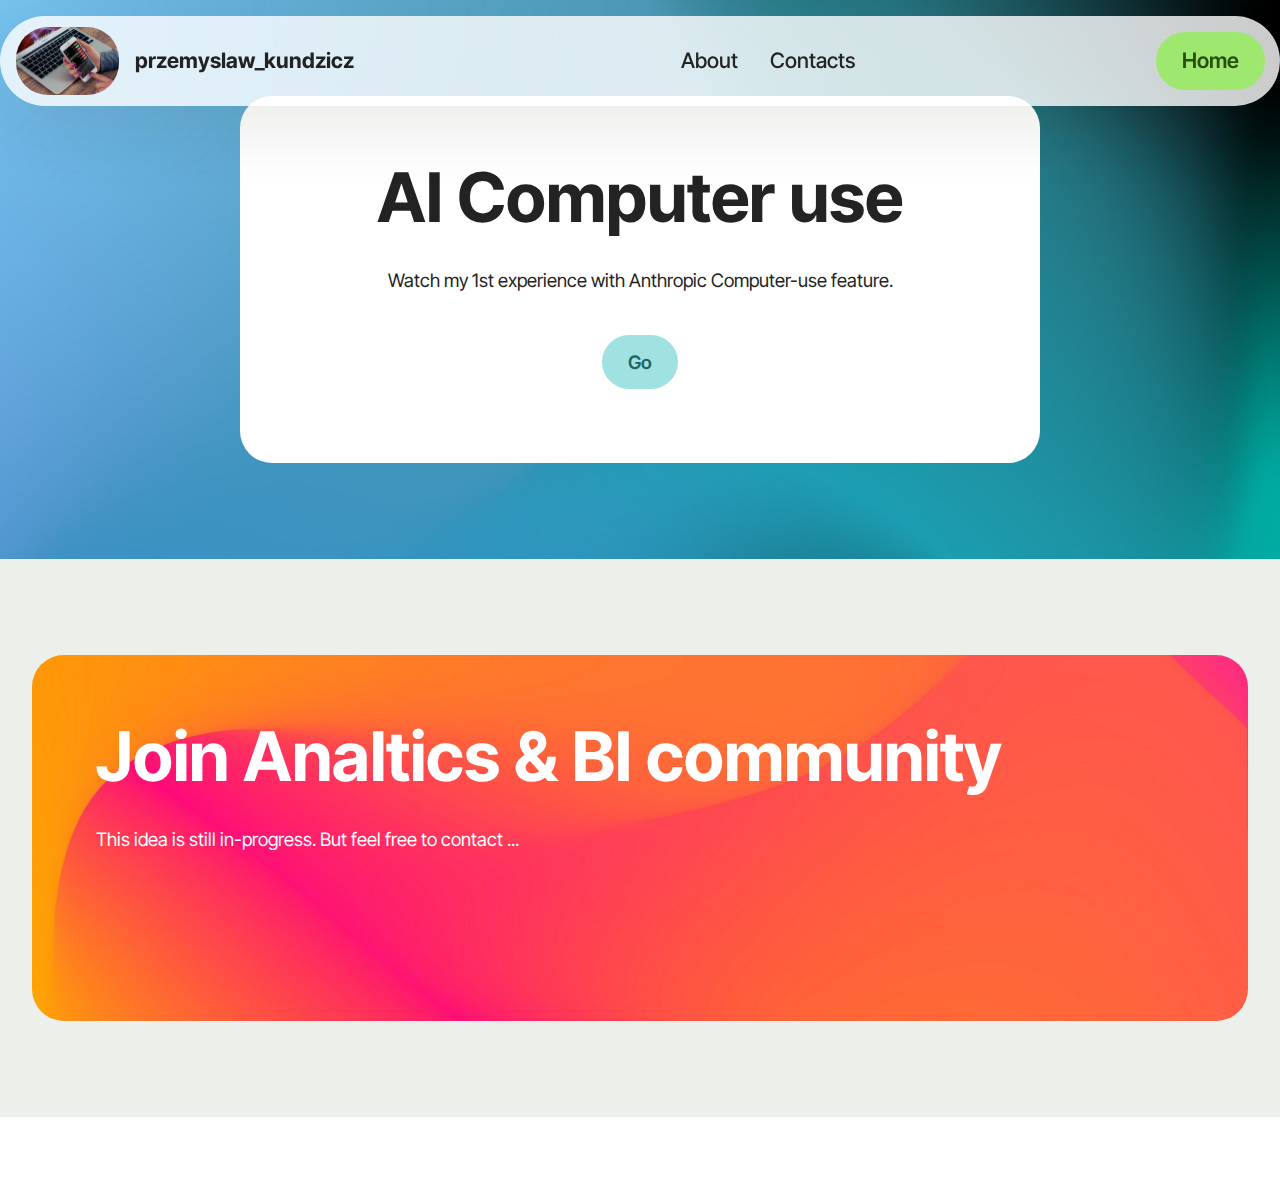
==== commit b9a2c0e5: "Update index.html" ====
--- a/index.html
+++ b/index.html
@@ -62,22 +62,6 @@
 	</nav>
 </section>
 
-<section data-bs-version="5.1" class="header09 startm5 cid-u58ZUI13Qt mbr-fullscreen" id="header09-1">	
-    
-	
-	
-	<div class="container-fluid">
-		<div class="row">
-			<div class="content-wrap col-12 col-md-8">
-				<h1 class="mbr-section-title mbr-fonts-style mbr-white mb-4 display-5"><strong>Connect, extract, load, transform, join, present...</strong><br></h1>
-				
-				<p class="mbr-fonts-style mbr-text mbr-white mb-4 display-1">... understand<br></p>
-				
-			</div>
-		</div>
-	</div>
-</section>
-
 <section data-bs-version="5.1" class="header14 cid-uuBRTT7KWT" id="header14-k">
 	
 
@@ -124,4 +108,4 @@
   
   <input name="animation" type="hidden">
   </body>
-</html>+</html>
